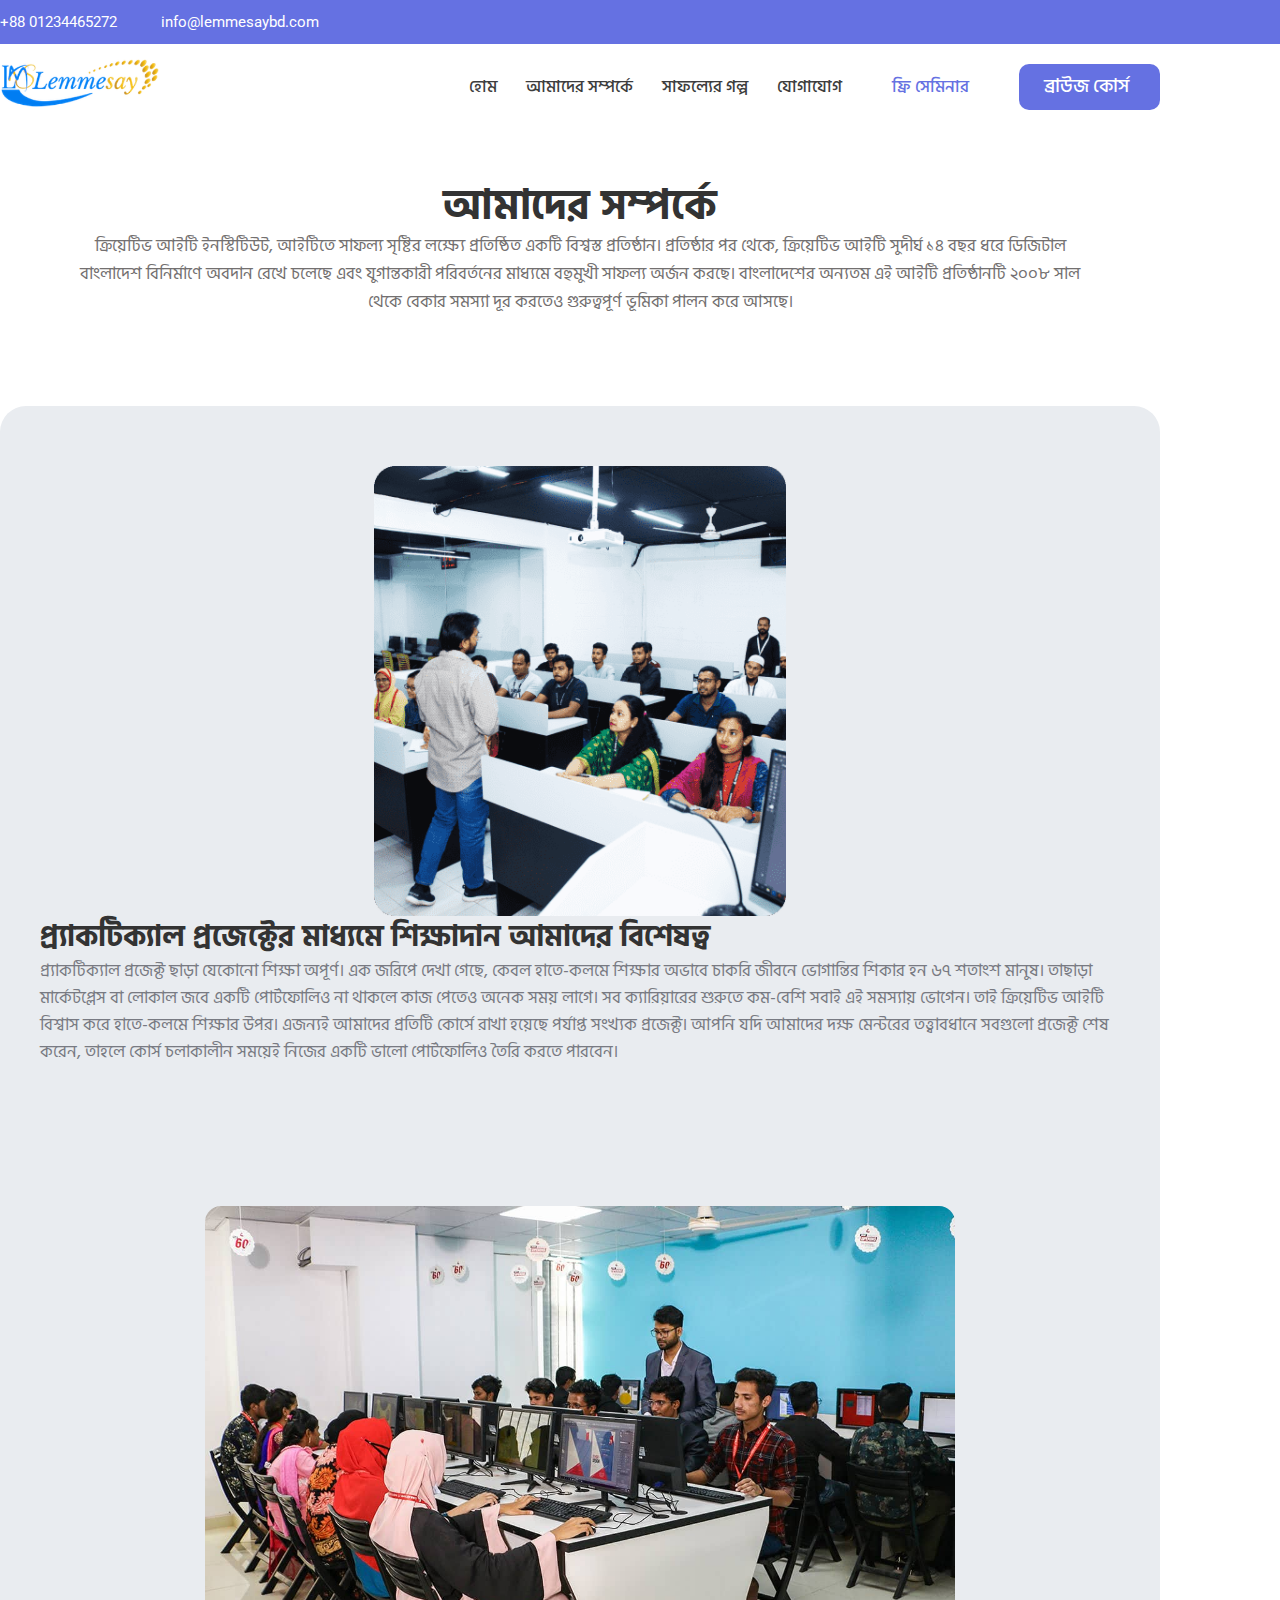
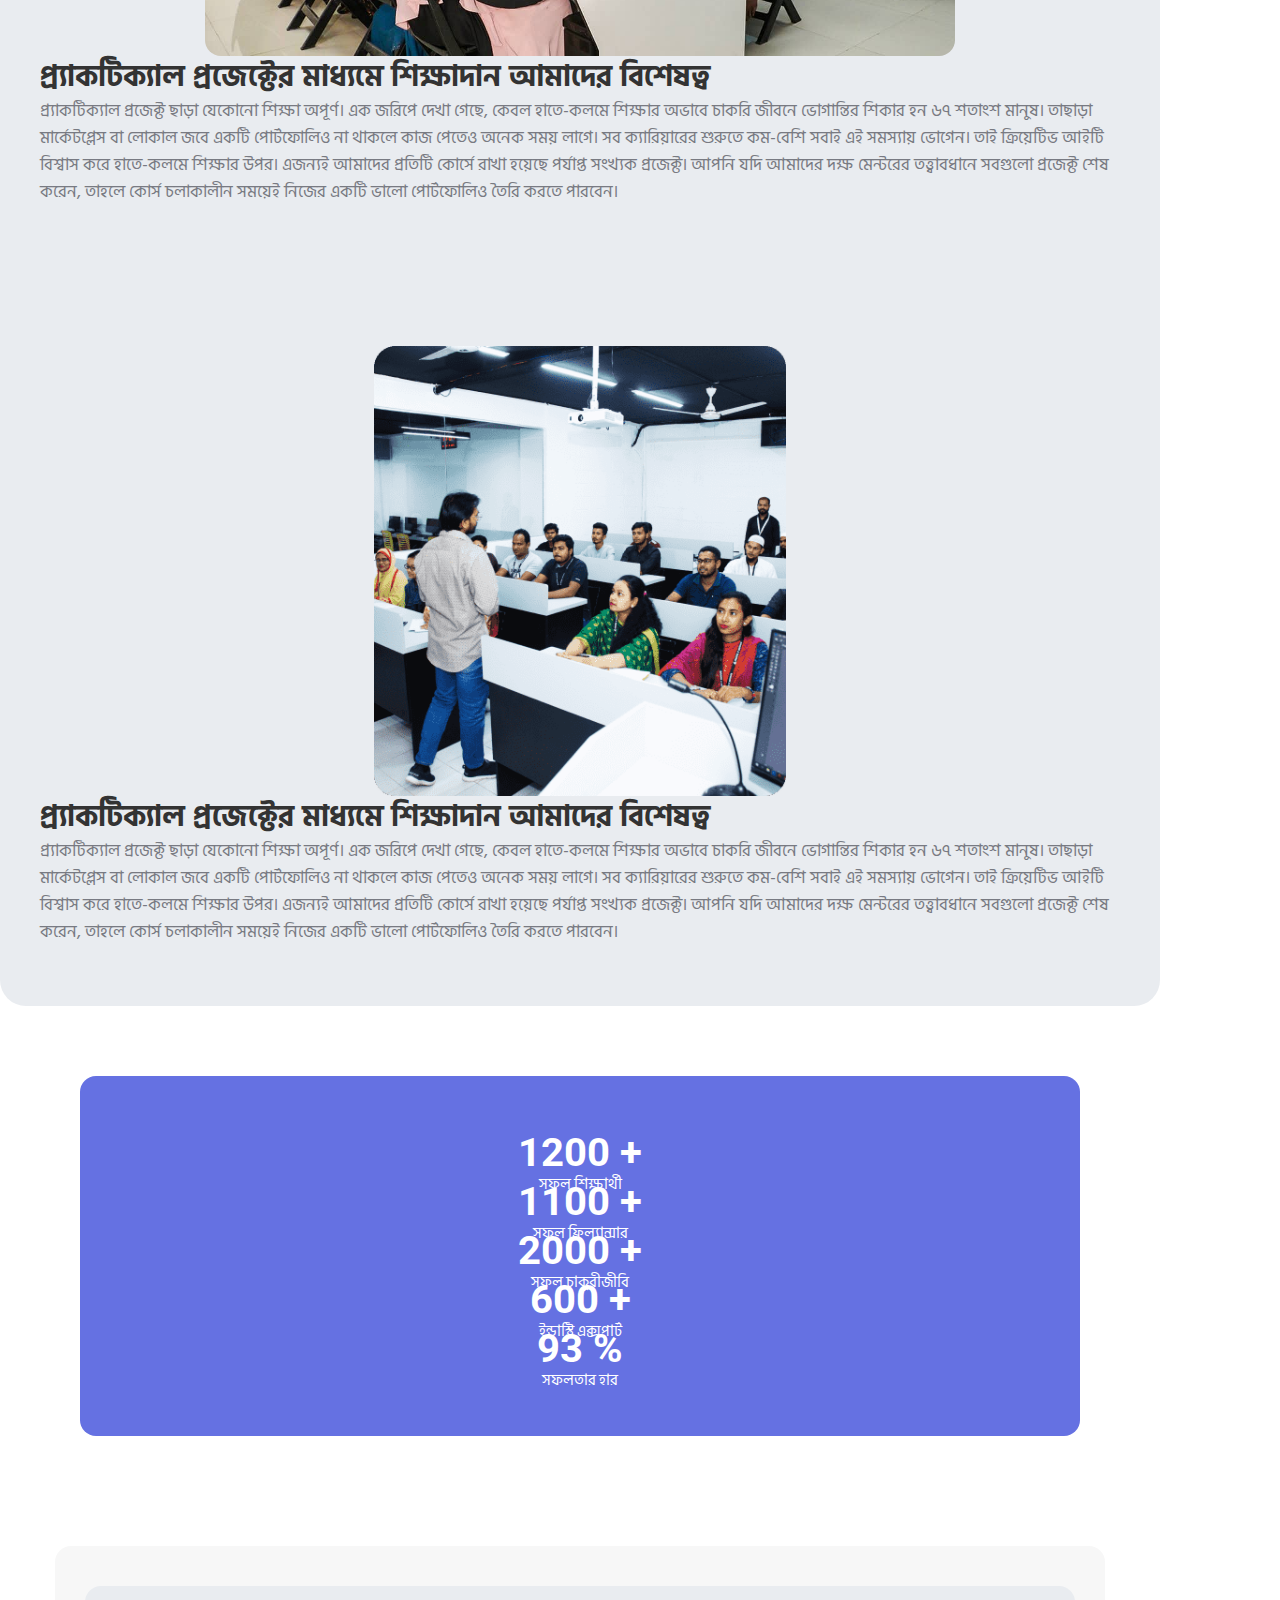
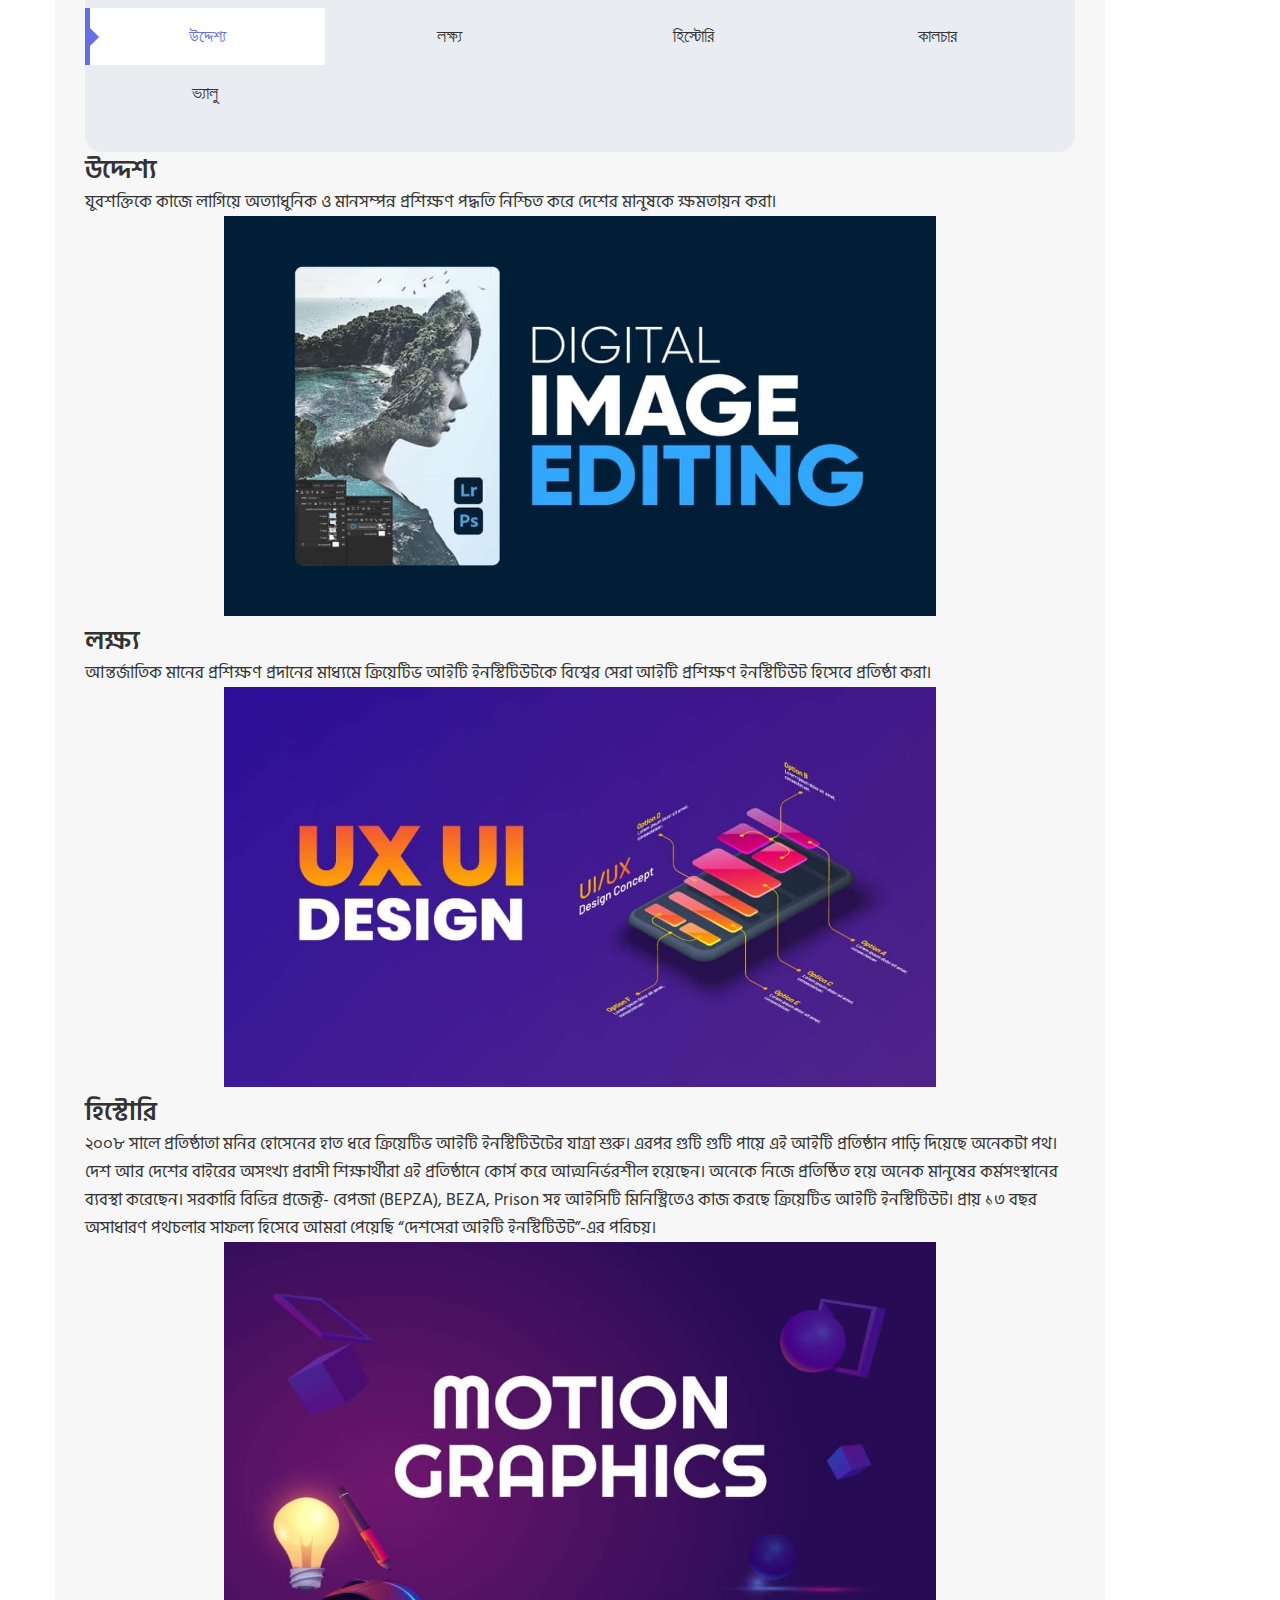
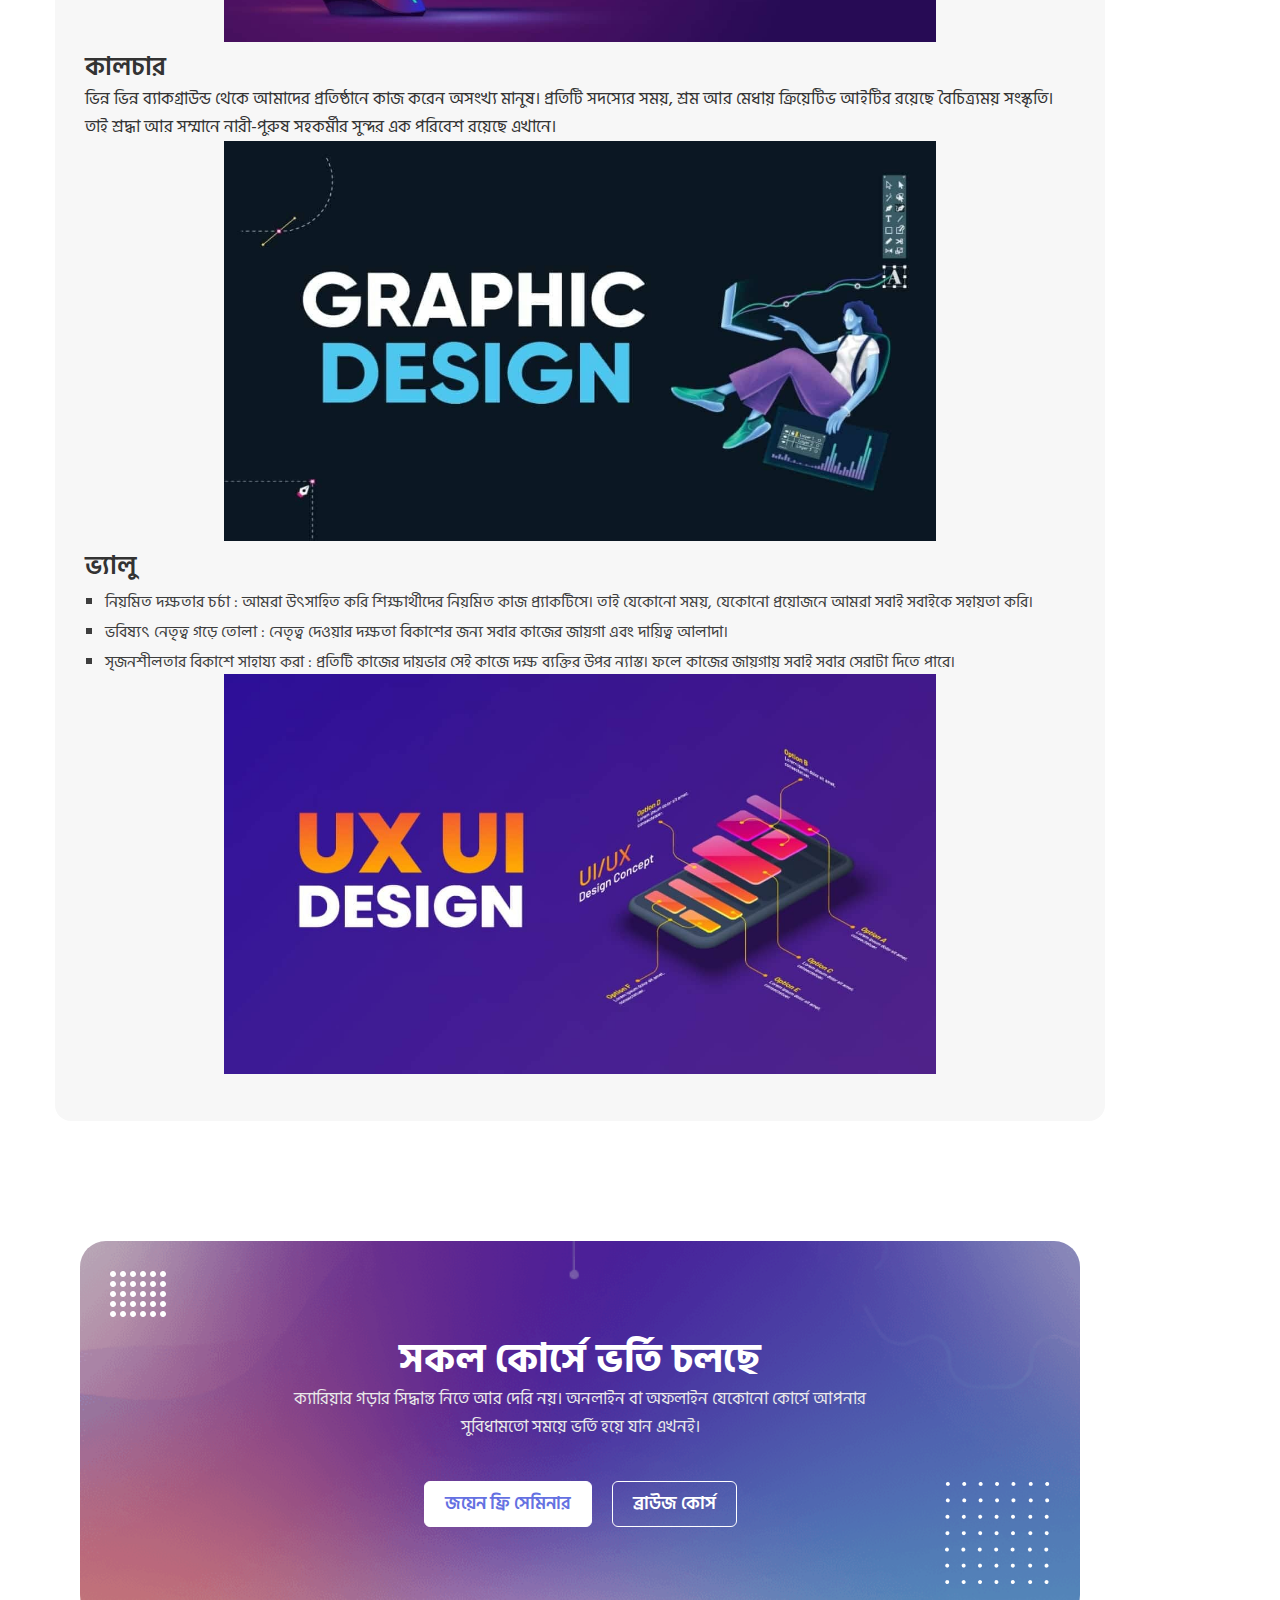
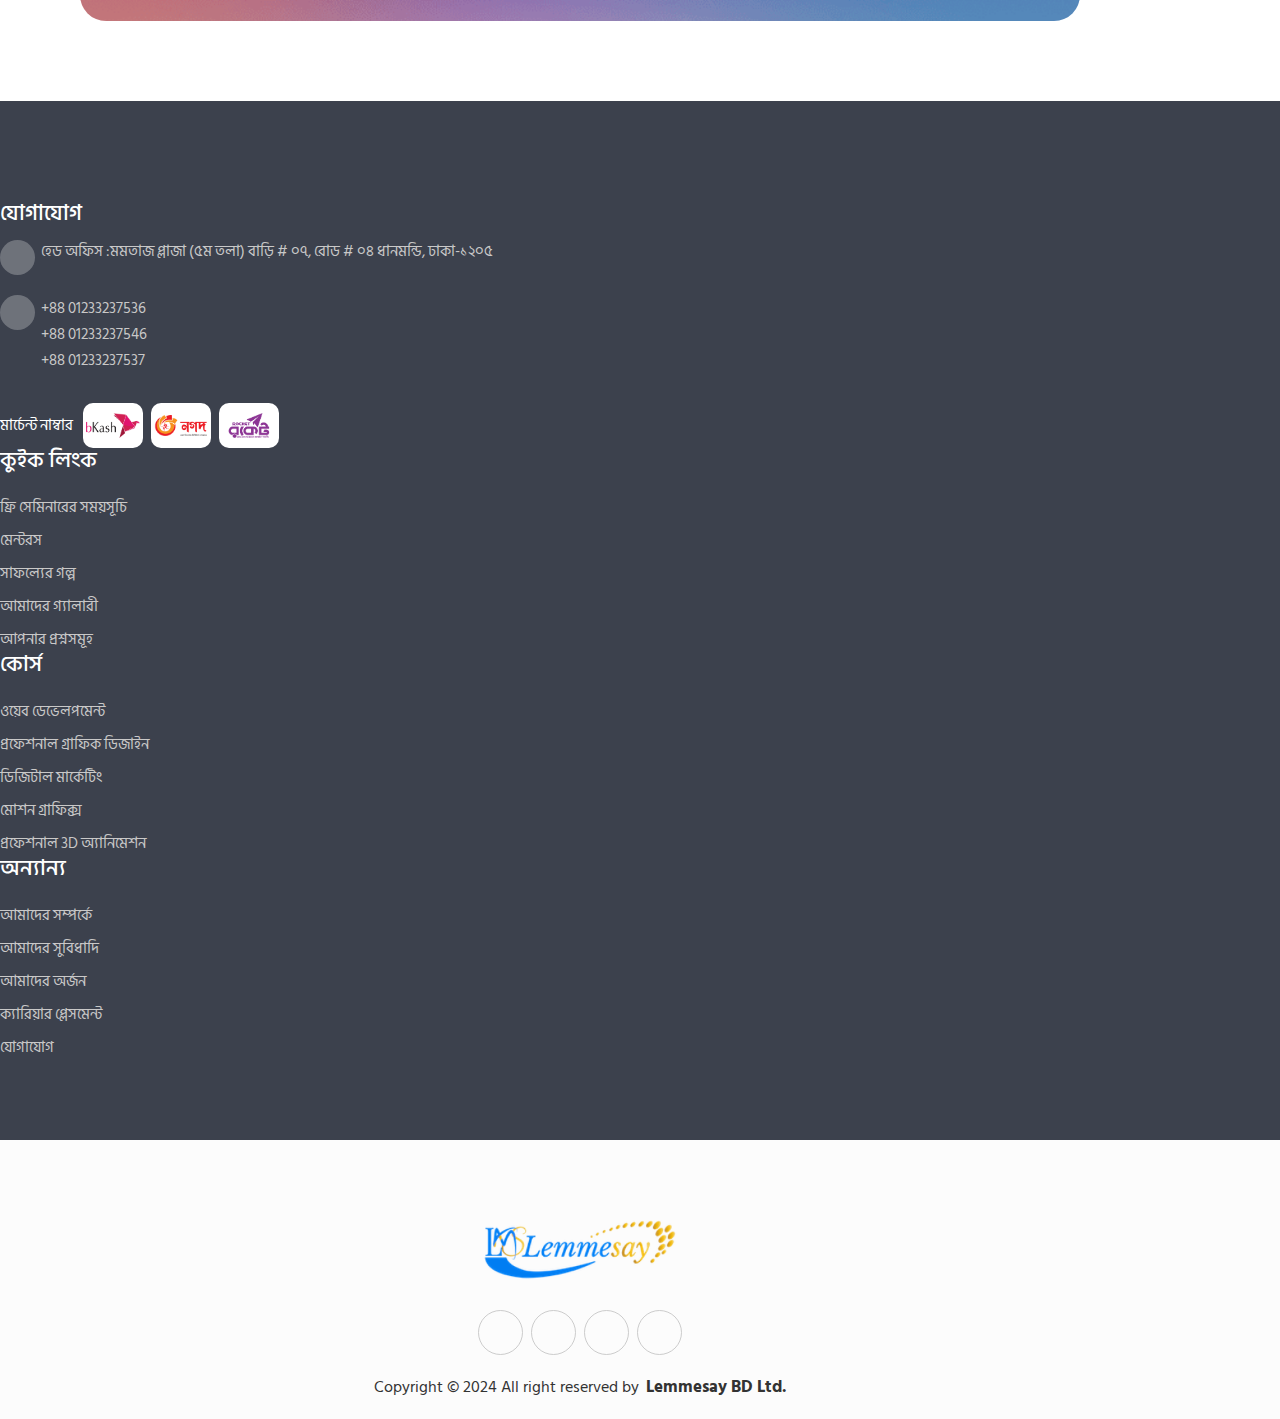
==== about.html @ 93271c9e "friday-work" ====
<!DOCTYPE html>
<html lang="en">

<head>
    <meta charset="UTF-8">
    <meta http-equiv="X-UA-Compatible" content="IE=edge">
    <meta name="viewport" content="width=device-width, initial-scale=1.0">
    <title>iCircles </title>
    <link rel="shortcut icon" href="" type="image/png">
    <link href="https://cdn.jsdelivr.net/npm/bootstrap@5.0.2/dist/css/bootstrap.min.css" rel="stylesheet"
        integrity="sha384-EVSTQN3/azprG1Anm3QDgpJLIm9Nao0Yz1ztcQTwFspd3yD65VohhpuuCOmLASjC" crossorigin="anonymous">
    <link rel="stylesheet" href="https://cdnjs.cloudflare.com/ajax/libs/font-awesome/6.3.0/css/all.min.css"
        integrity="sha512-SzlrxWUlpfuzQ+pcUCosxcglQRNAq/DZjVsC0lE40xsADsfeQoEypE+enwcOiGjk/bSuGGKHEyjSoQ1zVisanQ=="
        crossorigin="anonymous" referrerpolicy="no-referrer" />
    <link rel="stylesheet" href="https://cdn.jsdelivr.net/npm/swiper@8/swiper-bundle.min.css" />
    <link href="https://unpkg.com/aos@2.3.1/dist/aos.css" rel="stylesheet">
    <link
        href="https://fonts.googleapis.com/css2?family=Open+Sans:wght@400;500;600;700;800&family=Poppins:wght@400;500;600;700;800;900&family=Roboto:wght@300;400;500;700;900&display=swap"
        rel="stylesheet">
    <link href="https://fonts.googleapis.com/css2?family=Hind+Siliguri:wght@300;400;500;600;700&display=swap"
        rel="stylesheet">
    <link href="https://fonts.googleapis.com/css2?family=Kalnia:wght@400;500;600;700&display=swap" rel="stylesheet">
    <link href="https://fonts.cdnfonts.com/css/solaimanlipi" rel="stylesheet">
    <link rel="stylesheet" href="./css/lightbox.css">
    <link rel="stylesheet" href="./css/venobox.css">
    <link rel="stylesheet" href="css/style.css">
    <link rel="stylesheet" href="css/responsive.css">
</head>

<body>

    <!-------- Header Section Start ---------->
    <header class="header">
        <div class="header-top">
            <div class="container">
                <div class="header-top-wrapper">
                    <div class="row align-items-center">
                        <div class="col-lg-8">
                            <div class="header-top-item"> <i class="fa-solid fa-phone"></i> +88 01234465272</div>
                            <div class="header-top-item"> <i class="fa-solid fa-envelope"></i> info@lemmesaybd.com</div>
                        </div>
                        <div class="col-lg-4">

                        </div>
                    </div>
                </div>
            </div>
        </div>
        <div class="header-nav">
            <div class="container">
                <div class="header-wrapper">
                    <a href="index.html">
                        <div class="header-logo">
                            <img src="./images/logo.png" alt="">
                        </div>
                    </a>
                    <div class="nav-wrapper">
                        <ul>
                            <li><a href="index.html"> হোম</a></li>
                            <li><a href="#"> আমাদের সম্পর্কে </a></li>
                            <li><a href="#"> সাফল্যের গল্প </a></li>
                            <li><a href="#"> যোগাযোগ </a></li>
                        </ul>
                        <a href="#">
                            <div class="course_btn free-seminar">
                                ফ্রি সেমিনার
                            </div>
                        </a>
                        <a href="allCourseList.html">
                            <div class="course_btn">
                                ব্রাউজ কোর্স <i class="fa-solid fa-caret-down"></i>
                            </div>
                        </a>
                    </div>
                </div>
            </div>
        </div>
    </header>
    <!-------- Header Section End  ---------->

    <!-------- Common  Hero Section Start ----------->
    <div class="common-hero">
        <div class="container">
            <div class="common-hero-wrapper">
                <h2> আমাদের সম্পর্কে </h2>
                <p>ক্রিয়েটিভ আইটি ইনস্টিটিউট, আইটিতে সাফল্য সৃষ্টির লক্ষ্যে প্রতিষ্ঠিত একটি বিশ্বস্ত প্রতিষ্ঠান।
                    প্রতিষ্ঠার পর থেকে, ক্রিয়েটিভ আইটি সুদীর্ঘ ১৪ বছর ধরে ডিজিটাল বাংলাদেশ বিনির্মাণে অবদান রেখে চলেছে
                    এবং যুগান্তকারী পরিবর্তনের মাধ্যমে বহুমুখী সাফল্য অর্জন করছে। বাংলাদেশের অন্যতম এই আইটি প্রতিষ্ঠানটি
                    ২০০৮ সাল থেকে বেকার সমস্যা দূর করতেও গুরুত্বপূর্ণ ভূমিকা পালন করে আসছে। </p>
            </div>
        </div>
    </div>
    <!-------- Common  Hero Section End ------------->

    <!----------- Common Feature Start ---------->
    <div class="common-feature">
        <div class="container">
            <div class="common-feature-container">
                <div class="common-feature-wrap">
                    <div class="row align-items-center">
                        <div class="col-lg-6">
                            <div class="common-feature-img">
                                <img src="./images/feature-1.png" alt="">
                            </div>
                        </div>
                        <div class="col-lg-6">
                            <div class="common-feature-text">
                                <h3>প্র্যাকটিক্যাল প্রজেক্টের মাধ্যমে শিক্ষাদান আমাদের বিশেষত্ব</h3>
                                <p>প্র্যাকটিক্যাল প্রজেক্ট ছাড়া যেকোনো শিক্ষা অপূর্ণ। এক জরিপে দেখা গেছে, কেবল হাতে-কলমে
                                    শিক্ষার অভাবে চাকরি জীবনে ভোগান্তির শিকার হন ৬৭ শতাংশ মানুষ। তাছাড়া মার্কেটপ্লেস বা
                                    লোকাল জবে একটি পোর্টফোলিও না থাকলে কাজ পেতেও অনেক সময় লাগে। সব ক্যারিয়ারের শুরুতে
                                    কম-বেশি সবাই এই সমস্যায় ভোগেন। তাই ক্রিয়েটিভ আইটি বিশ্বাস করে হাতে-কলমে শিক্ষার উপর।
                                    এজন্যই আমাদের প্রতিটি কোর্সে রাখা হয়েছে পর্যাপ্ত সংখ্যক প্রজেক্ট। আপনি যদি আমাদের
                                    দক্ষ মেন্টরের তত্ত্বাবধানে সবগুলো প্রজেক্ট শেষ করেন, তাহলে কোর্স চলাকালীন সময়েই
                                    নিজের একটি ভালো পোর্টফোলিও তৈরি করতে পারবেন।</p>
                            </div>
                        </div>
                    </div>
                    <div class="row align-items-center">
                        <div class="col-lg-6">
                            <div class="common-feature-img">
                                <img src="./images/feature-2.jpg" alt="">
                            </div>
                        </div>
                        <div class="col-lg-6">
                            <div class="common-feature-text">
                                <h3>প্র্যাকটিক্যাল প্রজেক্টের মাধ্যমে শিক্ষাদান আমাদের বিশেষত্ব</h3>
                                <p>প্র্যাকটিক্যাল প্রজেক্ট ছাড়া যেকোনো শিক্ষা অপূর্ণ। এক জরিপে দেখা গেছে, কেবল হাতে-কলমে
                                    শিক্ষার অভাবে চাকরি জীবনে ভোগান্তির শিকার হন ৬৭ শতাংশ মানুষ। তাছাড়া মার্কেটপ্লেস বা
                                    লোকাল জবে একটি পোর্টফোলিও না থাকলে কাজ পেতেও অনেক সময় লাগে। সব ক্যারিয়ারের শুরুতে
                                    কম-বেশি সবাই এই সমস্যায় ভোগেন। তাই ক্রিয়েটিভ আইটি বিশ্বাস করে হাতে-কলমে শিক্ষার উপর।
                                    এজন্যই আমাদের প্রতিটি কোর্সে রাখা হয়েছে পর্যাপ্ত সংখ্যক প্রজেক্ট। আপনি যদি আমাদের
                                    দক্ষ মেন্টরের তত্ত্বাবধানে সবগুলো প্রজেক্ট শেষ করেন, তাহলে কোর্স চলাকালীন সময়েই
                                    নিজের একটি ভালো পোর্টফোলিও তৈরি করতে পারবেন।</p>
                            </div>
                        </div>
                    </div>
                    <div class="row align-items-center">
                        <div class="col-lg-6">
                            <div class="common-feature-img">
                                <img src="./images/feature-1.png" alt="">
                            </div>
                        </div>
                        <div class="col-lg-6">
                            <div class="common-feature-text">
                                <h3>প্র্যাকটিক্যাল প্রজেক্টের মাধ্যমে শিক্ষাদান আমাদের বিশেষত্ব</h3>
                                <p>প্র্যাকটিক্যাল প্রজেক্ট ছাড়া যেকোনো শিক্ষা অপূর্ণ। এক জরিপে দেখা গেছে, কেবল হাতে-কলমে
                                    শিক্ষার অভাবে চাকরি জীবনে ভোগান্তির শিকার হন ৬৭ শতাংশ মানুষ। তাছাড়া মার্কেটপ্লেস বা
                                    লোকাল জবে একটি পোর্টফোলিও না থাকলে কাজ পেতেও অনেক সময় লাগে। সব ক্যারিয়ারের শুরুতে
                                    কম-বেশি সবাই এই সমস্যায় ভোগেন। তাই ক্রিয়েটিভ আইটি বিশ্বাস করে হাতে-কলমে শিক্ষার উপর।
                                    এজন্যই আমাদের প্রতিটি কোর্সে রাখা হয়েছে পর্যাপ্ত সংখ্যক প্রজেক্ট। আপনি যদি আমাদের
                                    দক্ষ মেন্টরের তত্ত্বাবধানে সবগুলো প্রজেক্ট শেষ করেন, তাহলে কোর্স চলাকালীন সময়েই
                                    নিজের একটি ভালো পোর্টফোলিও তৈরি করতে পারবেন।</p>
                            </div>
                        </div>
                    </div>
                </div>
            </div>
        </div>
    </div>
    <!----------- Common Feature   End ---------->

    <!----------- Counter Section Start  ------------>
    <div class="counter-main">
        <div class="container">
            <div class="counter-wrapper">
                <div class="row row-cols-5 justify-content-center">
                    <div class="col">
                        <div class="counter-wrap">
                            <h5> <span class="counter">1200</span> + </h5>
                            <h6>সফল শিক্ষার্থী</h6>
                        </div>
                    </div>
                    <div class="col">
                        <div class="counter-wrap">
                            <h5> <span class="counter">1100</span> + </h5>
                            <h6>সফল ফ্রিল্যান্সার</h6>
                        </div>
                    </div>
                    <div class="col">
                        <div class="counter-wrap">
                            <h5> <span class="counter">2000</span> + </h5>
                            <h6>সফল চাকুরীজীবি</h6>
                        </div>
                    </div>
                    <div class="col">
                        <div class="counter-wrap">
                            <h5> <span class="counter">600</span> + </h5>
                            <h6>ইন্ডাস্ট্রি এক্সপার্ট</h6>
                        </div>
                    </div>
                    <div class="col">
                        <div class="counter-wrap">
                            <h5> <span class="counter">93</span> % </h5>
                            <h6>সফলতার হার</h6>
                        </div>
                    </div>
                </div>
            </div>
        </div>
    </div>
    <!----------- Counter Section End  -------------->

    <!----------- Mission Part Start ------------>
    <div class="mission">
        <div class="container">
            <div class="mission-wrapper">
                <div class="d-flex align-items-center">
                    <div class="nav flex-column nav-pills me-3" id="v-pills-tab" role="tablist" aria-orientation="vertical">
                      <button class="nav-link active" id="v-pills-one-tab" data-bs-toggle="pill" data-bs-target="#v-pills-one" type="button" role="tab" aria-controls="v-pills-one" aria-selected="true">উদ্দেশ্য</button>
                      <button class="nav-link" id="v-pills-two-tab" data-bs-toggle="pill" data-bs-target="#v-pills-two" type="button" role="tab" aria-controls="v-pills-two" aria-selected="false">লক্ষ্য</button>
                      <button class="nav-link" id="v-pills-three-tab" data-bs-toggle="pill" data-bs-target="#v-pills-three" type="button" role="tab" aria-controls="v-pills-three" aria-selected="false">হিস্টোরি</button>
                      <button class="nav-link" id="v-pills-four-tab" data-bs-toggle="pill" data-bs-target="#v-pills-four" type="button" role="tab" aria-controls="v-pills-four" aria-selected="false">কালচার</button>
                      <button class="nav-link" id="v-pills-five-tab" data-bs-toggle="pill" data-bs-target="#v-pills-five" type="button" role="tab" aria-controls="v-pills-five" aria-selected="false">ভ্যালু</button>
                    </div>
                    <div class="tab-content" id="v-pills-tabContent">
                      <div class="tab-pane fade show active" id="v-pills-one" role="tabpanel" aria-labelledby="v-pills-one-tab">
                        <div class="row align-items-center">
                            <div class="col-lg-8">
                                <div class="tab-pannel-content">
                                    <h4>উদ্দেশ্য</h4>
                                    <p>যুবশক্তিকে কাজে লাগিয়ে অত্যাধুনিক ও মানসম্পন্ন প্রশিক্ষণ পদ্ধতি নিশ্চিত করে দেশের মানুষকে ক্ষমতায়ন করা।</p>
                                </div>
                            </div>
                            <div class="col-lg-4">
                                <div class="tab-pannel-img">
                                    <img src="./images/course-1.jpg" alt="">
                                </div>
                            </div>
                        </div>
                      </div>
                      <div class="tab-pane fade" id="v-pills-two" role="tabpanel" aria-labelledby="v-pills-two-tab">
                        <div class="row align-items-center">
                            <div class="col-lg-8">
                                <div class="tab-pannel-content">
                                    <h4>লক্ষ্য</h4>
                                    <p>আন্তর্জাতিক মানের প্রশিক্ষণ প্রদানের মাধ্যমে ক্রিয়েটিভ আইটি ইনস্টিটিউটকে বিশ্বের সেরা আইটি প্রশিক্ষণ ইনস্টিটিউট হিসেবে প্রতিষ্ঠা করা।</p>
                                </div>
                            </div>
                            <div class="col-lg-4">
                                <div class="tab-pannel-img">
                                    <img src="./images/course-2.jpg" alt="">
                                </div>
                            </div>
                        </div>
                      </div>
                      <div class="tab-pane fade" id="v-pills-three" role="tabpanel" aria-labelledby="v-pills-three-tab">
                        <div class="row align-items-center">
                            <div class="col-lg-8">
                                <div class="tab-pannel-content">
                                    <h4>হিস্টোরি</h4>
                                    <p>২০০৮ সালে প্রতিষ্ঠাতা মনির হোসেনের হাত ধরে ক্রিয়েটিভ আইটি ইনস্টিটিউটের যাত্রা শুরু। এরপর গুটি গুটি পায়ে এই আইটি প্রতিষ্ঠান পাড়ি দিয়েছে অনেকটা পথ। দেশ আর দেশের বাইরের অসংখ্য প্রবাসী শিক্ষার্থীরা এই প্রতিষ্ঠানে কোর্স করে আত্মনির্ভরশীল হয়েছেন। অনেকে নিজে প্রতিষ্ঠিত হয়ে অনেক মানুষের কর্মসংস্থানের ব্যবস্থা করেছেন। সরকারি বিভিন্ন প্রজেক্ট- বেপজা (BEPZA), BEZA, Prison সহ আইসিটি মিনিস্ট্রিতেও কাজ করছে ক্রিয়েটিভ আইটি ইনস্টিটিউট। প্রায় ১৩ বছর অসাধারণ পথচলার সাফল্য হিসেবে আমরা পেয়েছি “দেশসেরা আইটি ইনস্টিটিউট”-এর পরিচয়।</p>
                                </div>
                            </div>
                            <div class="col-lg-4">
                                <div class="tab-pannel-img">
                                    <img src="./images/course-3.jpg" alt="">
                                </div>
                            </div>
                        </div>
                      </div>
                      <div class="tab-pane fade" id="v-pills-four" role="tabpanel" aria-labelledby="v-pills-four-tab">
                        <div class="row align-items-center">
                            <div class="col-lg-8">
                                <div class="tab-pannel-content">
                                    <h4>কালচার</h4>
                                    <p>ভিন্ন ভিন্ন ব্যাকগ্রাউন্ড থেকে আমাদের প্রতিষ্ঠানে কাজ করেন অসংখ্য মানুষ। প্রতিটি সদস্যের সময়, শ্রম আর মেধায় ক্রিয়েটিভ আইটির রয়েছে বৈচিত্র্যময় সংস্কৃতি। তাই শ্রদ্ধা আর সম্মানে নারী-পুরুষ সহকর্মীর সুন্দর এক পরিবেশ রয়েছে এখানে।</p>
                                </div>
                            </div>
                            <div class="col-lg-4">
                                <div class="tab-pannel-img">
                                    <img src="./images/course-4.jpg" alt="">
                                </div>
                            </div>
                        </div>
                      </div>
                      <div class="tab-pane fade" id="v-pills-five" role="tabpanel" aria-labelledby="v-pills-five-tab">
                        <div class="row align-items-center">
                            <div class="col-lg-8">
                                <div class="tab-pannel-content">
                                    <h4>ভ্যালু</h4>
                                    <ul>
                                        <li>নিয়মিত দক্ষতার চর্চা : আমরা উৎসাহিত করি শিক্ষার্থীদের নিয়মিত কাজ প্র্যাকটিসে। তাই যেকোনো সময়, যেকোনো প্রয়োজনে আমরা সবাই সবাইকে সহায়তা করি।
                                        </li>
                                        <li>ভবিষ্যৎ নেতৃত্ব গড়ে তোলা : নেতৃত্ব দেওয়ার দক্ষতা বিকাশের জন্য সবার কাজের জায়গা এবং দায়িত্ব আলাদা।</li>
                                        <li> সৃজনশীলতার বিকাশে সাহায্য করা : প্রতিটি কাজের দায়ভার সেই কাজে দক্ষ ব্যক্তির উপর ন্যাস্ত। ফলে কাজের জায়গায় সবাই সবার সেরাটা দিতে পারে।</li>
                                    </ul>
                                </div>
                            </div>
                            <div class="col-lg-4">
                                <div class="tab-pannel-img">
                                    <img src="./images/course-2.jpg" alt="">
                                </div>
                            </div>
                        </div>
                      </div>
                    </div>
                  </div>
            </div>
        </div>
    </div>
    <!----------- Mission Part End ------------>


    <!----------- Footer Section Start  ------------>
    <footer class="footer" id="footer">
        <div class="footer-top-content">
            <div class="container">
                <div class="footer-top-content-wrapper">
                    <div class="shape-1">
                        <img src="./images/shape-1.png" alt="">
                    </div>
                    <div class="shape-2">
                        <img src="./images/shape-2.png" alt="">
                    </div>
                    <div class="footer-top-content-wrap">
                        <h4>সকল কোর্সে ভর্তি চলছে</h4>
                        <p>ক্যারিয়ার গড়ার সিদ্ধান্ত নিতে আর দেরি নয়। অনলাইন বা অফলাইন যেকোনো কোর্সে আপনার সুবিধামতো সময়ে
                            ভর্তি হয়ে যান এখনই।</p>
                        <div class="footer-top-content-btns">
                            <a href="#">
                                <div class="btn active-btn">
                                    জয়েন ফ্রি সেমিনার
                                </div>
                            </a>
                            <a href="#">
                                <div class="btn">
                                    ব্রাউজ কোর্স
                                </div>
                            </a>
                        </div>
                    </div>
                </div>
            </div>
        </div>
        <div class="footer-main-content">
            <div class="container">
                <div class="footer-main-wrapper">
                    <div class="row">
                        <div class="col-lg-4">
                            <div class="footer-main-wrap">
                                <h4>যোগাযোগ</h4>
                                <div class="wrap-content">
                                    <div>
                                        <i class="fa-solid fa-location-dot"></i>
                                    </div>
                                    <span> হেড অফিস :মমতাজ প্লাজা (৫ম তলা) বাড়ি # ০৭, রোড # ০৪ ধানমন্ডি,
                                        ঢাকা-১২০৫</span>
                                </div>
                                <div class="wrap-content">
                                    <div>
                                        <i class="fa-solid fa-phone"></i>
                                    </div>
                                    <ul>
                                        <li><a href="#"> +88 01233237536 </a></li>
                                        <li><a href="#"> +88 01233237546 </a></li>
                                        <li><a href="#"> +88 01233237537 </a></li>
                                    </ul>
                                </div>
                                <div class="pay-numbers">
                                    <span>মার্চেন্ট নাম্বার </span>
                                    <div class="pay-number-item">
                                        <img src="./images/bkash.png" alt="">
                                    </div>
                                    <div class="pay-number-item">
                                        <img src="./images/nagad.png" alt="">
                                    </div>
                                    <div class="pay-number-item">
                                        <img src="./images/rocket.png" alt="">
                                    </div>
                                </div>
                            </div>
                        </div>
                        <div class="col-lg-3">
                            <div class="footer-main-wrap">
                                <h4>কুইক লিংক </h4>
                                <ul>
                                    <li><a href="#">ফ্রি সেমিনারের সময়সূচি </a></li>
                                    <li><a href="#">মেন্টরস </a></li>
                                    <li><a href="#">সাফল্যের গল্প </a></li>
                                    <li><a href="#">আমাদের গ্যালারী</a></li>
                                    <li><a href="#">আপনার প্রশ্নসমূহ</a></li>
                                </ul>
                            </div>
                        </div>
                        <div class="col-lg-3">
                            <div class="footer-main-wrap">
                                <h4>কোর্স</h4>
                                <ul>
                                    <li><a href="#"> ওয়েব ডেভেলপমেন্ট </a></li>
                                    <li><a href="#"> প্রফেশনাল গ্রাফিক ডিজাইন </a></li>
                                    <li><a href="#"> ডিজিটাল মার্কেটিং </a></li>
                                    <li><a href="#"> মোশন গ্রাফিক্স </a></li>
                                    <li><a href="#"> প্রফেশনাল 3D অ্যানিমেশন </a></li>
                                </ul>
                            </div>
                        </div>
                        <div class="col-lg-2">
                            <div class="footer-main-wrap">
                                <h4>অন্যান্য</h4>
                                <ul>
                                    <li><a href="#">আমাদের সম্পর্কে</a></li>
                                    <li><a href="#">আমাদের সুবিধাদি</a></li>
                                    <li><a href="#">আমাদের অর্জন</a></li>
                                    <li><a href="#">ক্যারিয়ার প্লেসমেন্ট</a></li>
                                    <li><a href="#">যোগাযোগ</a></li>
                                </ul>
                            </div>
                        </div>
                    </div>
                </div>
            </div>
        </div>
        <div class="footer-bottom-content">
            <div class="container">
                <div class="footer-bottom-wrapper">
                    <div class="footer-bottom-wrap">
                        <div class="footer-img">
                            <img src="./images/logo.png" alt="">
                        </div>
                        <div class="icon-list">
                            <i class="fa-brands fa-facebook-f"></i>
                            <i class="fa-brands fa-linkedin-in"></i>
                            <i class="fa-brands fa-youtube"></i>
                            <i class="fa-brands fa-instagram"></i>
                        </div>
                        <h5>Copyright © 2024 All right reserved by <span>Lemmesay BD Ltd.</span> </h5>
                    </div>
                </div>
            </div>
        </div>
    </footer>
    <!----------- Review Section   End  ------------>

    <!------- Back to Top Button --------->
    <a id="button"></a>


    <!--
     Javascript Script Linker Part
    --------------------------------------------------->
    <script src="js/jquery-3.6.0.min.js"></script>
    <script src="https://cdn.jsdelivr.net/npm/bootstrap@5.0.2/dist/js/bootstrap.bundle.min.js"
        integrity="sha384-MrcW6ZMFYlzcLA8Nl+NtUVF0sA7MsXsP1UyJoMp4YLEuNSfAP+JcXn/tWtIaxVXM"
        crossorigin="anonymous"></script>
    <script src="js/jquery.countup.min.js"></script>
    <script src="js/jquery.waypoints.min.js"></script>
    <script src="https://unpkg.com/aos@2.3.1/dist/aos.js"></script>
    <script src="./js/lightbox.js"></script>
    <script src="./js/venobox.js"></script>
    <script src="https://cdn.jsdelivr.net/npm/swiper@8/swiper-bundle.min.js"></script>
    <script src="js/custom.js"></script>
</body>
---- css/venobox.css ----
.vbox-overlay{--vbox-tools-color:#fff;--vbox-title-background:#101010;--vbox-title-width:'auto';--vbox-title-radius:0;--vbox-share-background:#101010;--vbox-share-width:'auto';--vbox-share-radius:0;--vbox-padding:0}
.vbox-overlay *,.vbox-overlay :after,.vbox-overlay :before{-webkit-backface-visibility:hidden;-webkit-box-sizing:border-box;-moz-box-sizing:border-box;box-sizing:border-box}
.vbox-overlay *{-webkit-backface-visibility:visible;backface-visibility:visible}
.vbox-overlay{display:-webkit-flex;display:flex;-webkit-flex-direction:column;flex-direction:column;-webkit-justify-content:center;justify-content:center;-webkit-align-items:center;align-items:center;position:fixed;left:0;top:0;bottom:0;right:0;z-index:999999}
.vbox-share,.vbox-title{line-height:1;position:fixed;z-index:98;text-align:center;margin:0 auto;color:var(--vbox-tools-color)}
.vbox-title{font-size:12px;background-color:var(--vbox-title-background);width:var(--vbox-title-width);border-radius:var(--vbox-title-radius);padding:12px 54px;white-space:nowrap;overflow:hidden;text-overflow:ellipsis;display:block}
.vbox-share{font-size:24px;padding:0 .35em;background-color:var(--vbox-share-background);width:var(--vbox-share-width);border-radius:var(--vbox-share-radius)}
.vbox-link-btn,button.vbox-link-btn,button.vbox-link-btn:active,button.vbox-link-btn:focus,button.vbox-link-btn:hover{border:none!important;background:0 0!important;box-shadow:none!important;color:inherit!important;padding:6px 12px;outline:0;display:inline-block;cursor:pointer}
.vbox-share a{color:inherit!important;padding:6px 12px;display:inline-block}
.vbox-share svg{z-index:10;vertical-align:middle}
.vbox-close{cursor:pointer;position:fixed;top:0;right:0;z-index:99;padding:6px 15px;color:#000;color:var(--vbox-tools-color);border:0;font-size:24px;display:flex;align-items:center;opacity:.8;transition:opacity .2s}
.vbox-close:hover{opacity:1}
.vbox-left-corner{cursor:pointer;position:fixed;left:0;top:0;overflow:hidden;line-height:1;font-size:12px;z-index:99;display:flex;align-items:center;color:var(--vbox-tools-color)}
.vbox-num{display:inline-block;padding:12px 15px}
.vbox-left{left:0}
.vbox-right{right:0}
.vbox-top{top:0}
.vbox-bottom{bottom:0}
.vbox-next,.vbox-prev{position:fixed;top:50%;margin-top:-15px;overflow:hidden;cursor:pointer;display:block;width:45px;height:45px;z-index:99;opacity:.8;transition:opacity .2s}
.vbox-next:hover,.vbox-prev:hover{opacity:1}
.vbox-next span,.vbox-prev span{position:relative;width:20px;height:20px;border:2px solid transparent;border-top-color:var(--vbox-tools-color);border-right-color:var(--vbox-tools-color);text-indent:-100px;position:absolute;top:8px;display:block}
.vbox-prev{left:15px}
.vbox-next{right:15px}
.vbox-prev span{left:10px;-ms-transform:rotate(-135deg);-webkit-transform:rotate(-135deg);transform:rotate(-135deg)}
.vbox-next span{-ms-transform:rotate(45deg);-webkit-transform:rotate(45deg);transform:rotate(45deg);right:10px}
.vbox-inline,.venoratio{position:relative;width:100%;margin:0 auto}
.venoratio::before{display:block;padding-top:var(--vb-aspect-ratio);content:""}
.venoratio>*{position:absolute;top:0;left:0;width:100%;height:100%;padding:var(--vbox-padding)}
.venoratio-1x1{--vb-aspect-ratio:100%}
.venoratio-4x3{--vb-aspect-ratio:calc(3 / 4 * 100%)}
.venoratio-16x9{--vb-aspect-ratio:calc(9 / 16 * 100%)}
.venoratio-21x9{--vb-aspect-ratio:calc(9 / 21 * 100%)}
.venoratio-full{--vb-aspect-ratio:calc(100vh - 100px)}
.vbox-child.vbox-inline,.vbox-child.venoratio{max-width:100%}
.vbox-open{overflow:hidden}
.vbox-container{position:absolute;left:0;right:0;top:0;bottom:0;overflow-x:hidden;overflow-y:scroll;overflow-scrolling:touch;-webkit-overflow-scrolling:touch;z-index:20;max-height:100%;padding:30px 0}
.vbox-content{opacity:0}
.vbox-content{text-align:center;width:100%;position:relative;overflow:hidden;padding:20px 4%;display:flex;align-items:center;justify-content:center;min-height:100%}
.vbox-container img{max-width:100%;height:auto}
.vbox-child{box-shadow:0 0 12px rgba(0,0,0,.19),0 6px 6px rgba(0,0,0,.23);max-width:100%;text-align:initial;padding:var(--vbox-padding)}
.vbox-child img{-webkit-user-select:none;-khtml-user-select:none;-moz-user-select:none;-o-user-select:none;user-select:none;display:block}
.vbox-grab .vbox-child img{cursor:grab}
.vbox-child>iframe{border:none!important}
.vbox-content.swipe-left{margin-left:-200px!important}
.vbox-content.swipe-right{margin-left:200px!important}
.vbox-preloader{-webkit-transform:translateZ(0);-moz-transform:translateZ(0);-o-transform:translateZ(0);transform:translateZ(0)}
.vbox-preloader .vbox-preloader-inner{opacity:1;transition:opacity .2s}
.vbox-hidden{display:none}
.vbox-preloader.vbox-hidden .vbox-preloader-inner{opacity:0}
.vbox-backdrop{position:absolute;left:0;top:0;width:100%;height:100%;-webkit-transform:translateZ(-1px);-moz-transform:translateZ(-1px);-o-transform:translateZ(-1px);transform:translateZ(-1px);z-index:0}
.vbox-tooltip{position:relative;display:inline-block}
.vbox-tooltip .vbox-tooltip-text{visibility:hidden;color:#fff;text-align:center;padding:0;position:absolute;z-index:1;bottom:100%;left:0;opacity:0;transition:opacity .3s;margin-bottom:2px;font-family:sans-serif}
.vbox-top .vbox-tooltip .vbox-tooltip-text{bottom:auto;top:100%;margin-bottom:0;margin-top:2px}
.vbox-tooltip-inner{padding:5px 10px;background-color:rgba(0,0,0,.9);border-radius:6px;font-size:10px}
.vbox-tooltip:hover .vbox-tooltip-text{visibility:visible;opacity:1}
.vbox-overlay{--sk-size:40px;--sk-color:#333}
.sk-center{margin:auto}
.sk-plane{width:var(--sk-size);height:var(--sk-size);background-color:var(--sk-color);animation:sk-plane 1.2s infinite ease-in-out}
@keyframes sk-plane{
0%{transform:perspective(120px) rotateX(0) rotateY(0)}
50%{transform:perspective(120px) rotateX(-180.1deg) rotateY(0)}
100%{transform:perspective(120px) rotateX(-180deg) rotateY(-179.9deg)}
}
.sk-chase{width:var(--sk-size);height:var(--sk-size);position:relative;animation:sk-chase 2.5s infinite linear both}
.sk-chase-dot{width:100%;height:100%;position:absolute;left:0;top:0;animation:sk-chase-dot 2s infinite ease-in-out both}
.sk-chase-dot:before{content:'';display:block;width:25%;height:25%;background-color:var(--sk-color);border-radius:100%;animation:sk-chase-dot-before 2s infinite ease-in-out both}
.sk-chase-dot:nth-child(1){animation-delay:-1.1s}
.sk-chase-dot:nth-child(2){animation-delay:-1s}
.sk-chase-dot:nth-child(3){animation-delay:-.9s}
.sk-chase-dot:nth-child(4){animation-delay:-.8s}
.sk-chase-dot:nth-child(5){animation-delay:-.7s}
.sk-chase-dot:nth-child(6){animation-delay:-.6s}
.sk-chase-dot:nth-child(1):before{animation-delay:-1.1s}
.sk-chase-dot:nth-child(2):before{animation-delay:-1s}
.sk-chase-dot:nth-child(3):before{animation-delay:-.9s}
.sk-chase-dot:nth-child(4):before{animation-delay:-.8s}
.sk-chase-dot:nth-child(5):before{animation-delay:-.7s}
.sk-chase-dot:nth-child(6):before{animation-delay:-.6s}
@keyframes sk-chase{
100%{transform:rotate(360deg)}
}
@keyframes sk-chase-dot{
100%,80%{transform:rotate(360deg)}
}
@keyframes sk-chase-dot-before{
50%{transform:scale(.4)}
0%,100%{transform:scale(1)}
}
.sk-bounce{width:var(--sk-size);height:var(--sk-size);position:relative}
.sk-bounce-dot{width:100%;height:100%;border-radius:50%;background-color:var(--sk-color);opacity:.6;position:absolute;top:0;left:0;animation:sk-bounce 2s infinite cubic-bezier(.455,.03,.515,.955)}
.sk-bounce-dot:nth-child(2){animation-delay:-1s}
@keyframes sk-bounce{
0%,100%{transform:scale(0)}
45%,55%{transform:scale(1)}
}
.sk-wave{width:var(--sk-size);height:var(--sk-size);display:flex;justify-content:space-between}
.sk-wave-rect{background-color:var(--sk-color);height:100%;width:15%;animation:sk-wave 1.2s infinite ease-in-out}
.sk-wave-rect:nth-child(1){animation-delay:-1.2s}
.sk-wave-rect:nth-child(2){animation-delay:-1.1s}
.sk-wave-rect:nth-child(3){animation-delay:-1s}
.sk-wave-rect:nth-child(4){animation-delay:-.9s}
.sk-wave-rect:nth-child(5){animation-delay:-.8s}
@keyframes sk-wave{
0%,100%,40%{transform:scaleY(.4)}
20%{transform:scaleY(1)}
}
.sk-pulse{width:var(--sk-size);height:var(--sk-size);background-color:var(--sk-color);border-radius:100%;animation:sk-pulse 1.2s infinite cubic-bezier(.455,.03,.515,.955)}
@keyframes sk-pulse{
0%{transform:scale(0)}
100%{transform:scale(1);opacity:0}
}
.sk-flow{width:calc(var(--sk-size) * 1.3);height:calc(var(--sk-size) * 1.3);display:flex;justify-content:space-between}
.sk-flow-dot{width:25%;height:25%;background-color:var(--sk-color);border-radius:50%;animation:sk-flow 1.4s cubic-bezier(.455,.03,.515,.955) 0s infinite both}
.sk-flow-dot:nth-child(1){animation-delay:-.3s}
.sk-flow-dot:nth-child(2){animation-delay:-.15s}
@keyframes sk-flow{
0%,100%,80%{transform:scale(.3)}
40%{transform:scale(1)}
}
.sk-swing{width:var(--sk-size);height:var(--sk-size);position:relative;animation:sk-swing 1.8s infinite linear}
.sk-swing-dot{width:45%;height:45%;position:absolute;top:0;left:0;right:0;margin:auto;background-color:var(--sk-color);border-radius:100%;animation:sk-swing-dot 2s infinite ease-in-out}
.sk-swing-dot:nth-child(2){top:auto;bottom:0;animation-delay:-1s}
@keyframes sk-swing{
100%{transform:rotate(360deg)}
}
@keyframes sk-swing-dot{
0%,100%{transform:scale(.2)}
50%{transform:scale(1)}
}
.sk-circle{width:var(--sk-size);height:var(--sk-size);position:relative}
.sk-circle-dot{width:100%;height:100%;position:absolute;left:0;top:0}
.sk-circle-dot:before{content:'';display:block;width:15%;height:15%;background-color:var(--sk-color);border-radius:100%;animation:sk-circle 1.2s infinite ease-in-out both}
.sk-circle-dot:nth-child(1){transform:rotate(30deg)}
.sk-circle-dot:nth-child(2){transform:rotate(60deg)}
.sk-circle-dot:nth-child(3){transform:rotate(90deg)}
.sk-circle-dot:nth-child(4){transform:rotate(120deg)}
.sk-circle-dot:nth-child(5){transform:rotate(150deg)}
.sk-circle-dot:nth-child(6){transform:rotate(180deg)}
.sk-circle-dot:nth-child(7){transform:rotate(210deg)}
.sk-circle-dot:nth-child(8){transform:rotate(240deg)}
.sk-circle-dot:nth-child(9){transform:rotate(270deg)}
.sk-circle-dot:nth-child(10){transform:rotate(300deg)}
.sk-circle-dot:nth-child(11){transform:rotate(330deg)}
.sk-circle-dot:nth-child(1):before{animation-delay:-1.1s}
.sk-circle-dot:nth-child(2):before{animation-delay:-1s}
.sk-circle-dot:nth-child(3):before{animation-delay:-.9s}
.sk-circle-dot:nth-child(4):before{animation-delay:-.8s}
.sk-circle-dot:nth-child(5):before{animation-delay:-.7s}
.sk-circle-dot:nth-child(6):before{animation-delay:-.6s}
.sk-circle-dot:nth-child(7):before{animation-delay:-.5s}
.sk-circle-dot:nth-child(8):before{animation-delay:-.4s}
.sk-circle-dot:nth-child(9):before{animation-delay:-.3s}
.sk-circle-dot:nth-child(10):before{animation-delay:-.2s}
.sk-circle-dot:nth-child(11):before{animation-delay:-.1s}
@keyframes sk-circle{
0%,100%,80%{transform:scale(0)}
40%{transform:scale(1)}
}
.sk-circle-fade{width:var(--sk-size);height:var(--sk-size);position:relative}
.sk-circle-fade-dot{width:100%;height:100%;position:absolute;left:0;top:0}
.sk-circle-fade-dot:before{content:'';display:block;width:15%;height:15%;background-color:var(--sk-color);border-radius:100%;animation:sk-circle-fade 1.2s infinite ease-in-out both}
.sk-circle-fade-dot:nth-child(1){transform:rotate(30deg)}
.sk-circle-fade-dot:nth-child(2){transform:rotate(60deg)}
.sk-circle-fade-dot:nth-child(3){transform:rotate(90deg)}
.sk-circle-fade-dot:nth-child(4){transform:rotate(120deg)}
.sk-circle-fade-dot:nth-child(5){transform:rotate(150deg)}
.sk-circle-fade-dot:nth-child(6){transform:rotate(180deg)}
.sk-circle-fade-dot:nth-child(7){transform:rotate(210deg)}
.sk-circle-fade-dot:nth-child(8){transform:rotate(240deg)}
.sk-circle-fade-dot:nth-child(9){transform:rotate(270deg)}
.sk-circle-fade-dot:nth-child(10){transform:rotate(300deg)}
.sk-circle-fade-dot:nth-child(11){transform:rotate(330deg)}
.sk-circle-fade-dot:nth-child(1):before{animation-delay:-1.1s}
.sk-circle-fade-dot:nth-child(2):before{animation-delay:-1s}
.sk-circle-fade-dot:nth-child(3):before{animation-delay:-.9s}
.sk-circle-fade-dot:nth-child(4):before{animation-delay:-.8s}
.sk-circle-fade-dot:nth-child(5):before{animation-delay:-.7s}
.sk-circle-fade-dot:nth-child(6):before{animation-delay:-.6s}
.sk-circle-fade-dot:nth-child(7):before{animation-delay:-.5s}
.sk-circle-fade-dot:nth-child(8):before{animation-delay:-.4s}
.sk-circle-fade-dot:nth-child(9):before{animation-delay:-.3s}
.sk-circle-fade-dot:nth-child(10):before{animation-delay:-.2s}
.sk-circle-fade-dot:nth-child(11):before{animation-delay:-.1s}
@keyframes sk-circle-fade{
0%,100%,39%{opacity:0;transform:scale(.6)}
40%{opacity:1;transform:scale(1)}
}
.sk-grid{width:var(--sk-size);height:var(--sk-size)}
.sk-grid-cube{width:33.33%;height:33.33%;background-color:var(--sk-color);float:left;animation:sk-grid 1.3s infinite ease-in-out}
.sk-grid-cube:nth-child(1){animation-delay:.2s}
.sk-grid-cube:nth-child(2){animation-delay:.3s}
.sk-grid-cube:nth-child(3){animation-delay:.4s}
.sk-grid-cube:nth-child(4){animation-delay:.1s}
.sk-grid-cube:nth-child(5){animation-delay:.2s}
.sk-grid-cube:nth-child(6){animation-delay:.3s}
.sk-grid-cube:nth-child(7){animation-delay:0s}
.sk-grid-cube:nth-child(8){animation-delay:.1s}
.sk-grid-cube:nth-child(9){animation-delay:.2s}
@keyframes sk-grid{
0%,100%,70%{transform:scale3D(1,1,1)}
35%{transform:scale3D(0,0,1)}
}
.sk-fold{width:var(--sk-size);height:var(--sk-size);position:relative;transform:rotateZ(45deg)}
.sk-fold-cube{float:left;width:50%;height:50%;position:relative;transform:scale(1.1)}
.sk-fold-cube:before{content:'';position:absolute;top:0;left:0;width:100%;height:100%;background-color:var(--sk-color);animation:sk-fold 2.4s infinite linear both;transform-origin:100% 100%}
.sk-fold-cube:nth-child(2){transform:scale(1.1) rotateZ(90deg)}
.sk-fold-cube:nth-child(4){transform:scale(1.1) rotateZ(180deg)}
.sk-fold-cube:nth-child(3){transform:scale(1.1) rotateZ(270deg)}
.sk-fold-cube:nth-child(2):before{animation-delay:.3s}
.sk-fold-cube:nth-child(4):before{animation-delay:.6s}
.sk-fold-cube:nth-child(3):before{animation-delay:.9s}
@keyframes sk-fold{
0%,10%{transform:perspective(140px) rotateX(-180deg);opacity:0}
25%,75%{transform:perspective(140px) rotateX(0);opacity:1}
100%,90%{transform:perspective(140px) rotateY(180deg);opacity:0}
}
.sk-wander{width:var(--sk-size);height:var(--sk-size);position:relative}
.sk-wander-cube{background-color:var(--sk-color);width:20%;height:20%;position:absolute;top:0;left:0;--sk-wander-distance:calc(var(--sk-size) * 0.75);animation:sk-wander 2s ease-in-out -2s infinite both}
.sk-wander-cube:nth-child(2){animation-delay:-.5s}
.sk-wander-cube:nth-child(3){animation-delay:-1s}
@keyframes sk-wander{
0%{transform:rotate(0)}
25%{transform:translateX(var(--sk-wander-distance)) rotate(-90deg) scale(.6)}
50%{transform:translateX(var(--sk-wander-distance)) translateY(var(--sk-wander-distance)) rotate(-179deg)}
50.1%{transform:translateX(var(--sk-wander-distance)) translateY(var(--sk-wander-distance)) rotate(-180deg)}
75%{transform:translateX(0) translateY(var(--sk-wander-distance)) rotate(-270deg) scale(.6)}
100%{transform:rotate(-360deg)}
}
---- css/style.css ----
﻿*{margin:0;padding:0;box-sizing:border-box}body{font-size:16px;line-height:24px;scroll-behavior:smooth;font-weight:400;background-color:#fff;color:#3d3d3d;font-family:"Hind Siliguri",sans-serif}:root{--swiper-navigation-size: auto}a{text-decoration:none}.w-img img{width:100%}.m-img img{max-width:100%}a,.btn,button,span,p,i,input,select,textarea,li,img,svg path,*::after,*::before,.transition-3,h1,h2,h3,h4,h5,h6{-webkit-transition:all .3s ease-out 0s;-moz-transition:all .3s ease-out 0s;-ms-transition:all .3s ease-out 0s;-o-transition:all .3s ease-out 0s;transition:all .3s ease-out 0s}a:focus,.button:focus{text-decoration:none;outline:none}a:focus,a:hover{color:inherit;text-decoration:none}a,button{color:inherit;outline:none;border:none;background:rgba(0,0,0,0)}button:hover{cursor:pointer}button:focus{outline:0;border:0}.uppercase{text-transform:uppercase}.capitalize{text-transform:capitalize}h1,h2,h3,h4,h5,h6{color:#2c3941;line-height:24px;-webkit-transition:all .3s ease-out 0s;-moz-transition:all .3s ease-out 0s;-ms-transition:all .3s ease-out 0s;-o-transition:all .3s ease-out 0s;transition:all .3s ease-out 0s}h1{font-size:40px}h2{font-size:36px}h3{font-size:24px}h4{font-size:20px}h5{font-size:16px}h6{font-size:14px}ul{margin:0px;padding:0px}li{list-style-type:none}p{font-size:17px;line-height:28px;color:#737070}*::-moz-placeholder{color:#2c3941;font-size:14px;opacity:1}*::placeholder{color:#2c3941;font-size:14px;opacity:1}.fix{overflow:hidden}.clear{clear:both}.f-left{float:left}.f-right{float:right}.z-index-1{z-index:1}.overflow-y-visible{overflow-x:hidden;overflow-y:visible}.p-relative{position:relative}.container{max-width:1160px}.opacity-0{opacity:0}.red-color{color:#da0000}.green-color{color:#029a02}.d-center{display:flex;justify-content:center;align-items:center}.mt-10{margin-top:10px}.mt-20{margin-top:20px}.mt-40{margin-top:40px}.mt-80{margin-top:80px}.mb-10{margin-bottom:10px}.mb-20{margin-bottom:20px}.mb-40{margin-bottom:40px}.mb-80{margin-bottom:80px}.header{position:absolute;top:0;left:0;width:100%;z-index:10}.header .header-top{background:#6571e2;width:100%}.header .header-top .header-top-wrapper{padding:10px 0}.header .header-top .header-top-wrapper .header-top-item{display:inline-block;margin-right:40px;color:#fff;font-size:15px;font-family:"Roboto",sans-serif}.header .header-wrapper{display:flex;justify-content:space-between;align-items:center;padding:15px 0}.header .header-wrapper .header-logo img{max-height:60px;max-width:160px;object-fit:contain}.header .header-wrapper .nav-wrapper{display:flex;align-items:center}.header .header-wrapper .nav-wrapper ul li{display:inline-block;padding-left:25px}.header .header-wrapper .nav-wrapper ul li a{font-size:17px;font-weight:500}.header .header-wrapper .nav-wrapper .course_btn{padding:10px 25px;background-color:#6571e2;border-radius:10px;color:#fff;margin-left:25px;font-size:19px;font-weight:500;line-height:26px}.header .header-wrapper .nav-wrapper .course_btn i{margin:0 3px}.header .header-wrapper .nav-wrapper .course_btn .fa-book-open{font-size:17px}.header .header-wrapper .nav-wrapper .free-seminar{background-color:#fff;color:#6571e2;font-size:17px;line-height:26px}.header-sticky{position:fixed;top:0;left:0;width:100%;z-index:20;background-color:#fff;animation:headerAnime 1s;transition:all .3s ease-in-out;box-shadow:rgba(0,0,0,.04) 0px 3px 5px}.header-sticky .header-top{display:none}.header-sticky .header-wrapper{padding:12px 0}.header-sticky .header-wrapper .header-logo img{max-height:45px}.header-sticky .header-wrapper .nav-wrapper ul li a{font-size:16px}.header-sticky .header-wrapper .nav-wrapper .course_btn{font-size:17px}.header-sticky .header-wrapper .nav-wrapper .course_btn i{margin:0 3px}.header-sticky .header-wrapper .nav-wrapper .course_btn .fa-book-open{font-size:17px}.header-sticky .header-wrapper .nav-wrapper .free-seminar{font-size:16px;line-height:26px}@keyframes headerAnime{0%{top:-55px}100%{top:0px}}.footer{margin-top:60px;background-color:#fff;position:relative;z-index:3}.footer .footer-top-content{margin-bottom:80px}.footer .footer-top-content .footer-top-content-wrapper{background-color:#f3f3f3;border-radius:26px;height:380px;max-width:1000px;margin:0 auto;display:flex;justify-content:center;align-items:center;background-image:url(../images/bg-gr.png);background-position:center;background-repeat:no-repeat;background-size:cover;position:relative;z-index:1}.footer .footer-top-content .footer-top-content-wrapper .shape-1{position:absolute;left:30px;top:30px}.footer .footer-top-content .footer-top-content-wrapper .shape-2{position:absolute;right:30px;bottom:30px}.footer .footer-top-content .footer-top-content-wrapper::after{position:absolute;content:"";height:100%;width:100%;top:0;left:0;background-color:rgba(0,0,0,.2);z-index:-1;border-radius:26px}.footer .footer-top-content .footer-top-content-wrapper .footer-top-content-wrap{text-align:center}.footer .footer-top-content .footer-top-content-wrapper .footer-top-content-wrap h4{font-size:40px;font-weight:700;color:#fff;line-height:50px}.footer .footer-top-content .footer-top-content-wrapper .footer-top-content-wrap p{font-size:17px;color:#e9e9e9;line-height:28px;max-width:600px;margin:0 auto}.footer .footer-top-content .footer-top-content-wrapper .footer-top-content-wrap .footer-top-content-btns{width:100%;display:flex;justify-content:center;margin-top:40px}.footer .footer-top-content .footer-top-content-wrapper .footer-top-content-wrap .footer-top-content-btns .btn{padding:10px 20px;background-color:rgba(0,0,0,0);border:1px solid #fff;border-radius:6px;margin:0 10px;font-size:18px;font-weight:600;color:#fff}.footer .footer-top-content .footer-top-content-wrapper .footer-top-content-wrap .footer-top-content-btns .btn:hover{background-color:#fff;color:#6571e2}.footer .footer-top-content .footer-top-content-wrapper .footer-top-content-wrap .footer-top-content-btns .active-btn{background-color:#fff;color:#6571e2}.footer .footer-top-content .footer-top-content-wrapper .footer-top-content-wrap .footer-top-content-btns .active-btn:hover{background-color:rgba(0,0,0,0);color:#fff}.footer .footer-main-content{background-color:rgba(11,17,32,.8);padding:100px 0 80px 0}.footer .footer-main-content .footer-main-wrapper .footer-main-wrap h4{font-size:22px;color:#fff;font-weight:500;padding-bottom:15px}.footer .footer-main-content .footer-main-wrapper .footer-main-wrap .wrap-content{display:flex;padding-right:50px;margin-bottom:20px}.footer .footer-main-content .footer-main-wrapper .footer-main-wrap .wrap-content i{font-size:14px;height:35px;width:35px;background-color:rgba(243,243,243,.2745098039);border-radius:50%;display:flex;justify-content:center;align-items:center;color:#fff;margin-right:6px}.footer .footer-main-content .footer-main-wrapper .footer-main-wrap .wrap-content span{font-size:15px;color:#c9c8c8;line-height:24px}.footer .footer-main-content .footer-main-wrapper .footer-main-wrap .wrap-content ul li{margin-top:1px}.footer .footer-main-content .footer-main-wrapper .footer-main-wrap .pay-numbers{display:flex;align-items:center;flex-wrap:wrap;margin-top:30px}.footer .footer-main-content .footer-main-wrapper .footer-main-wrap .pay-numbers span{font-size:15px;color:#fff;margin-right:10px}.footer .footer-main-content .footer-main-wrapper .footer-main-wrap .pay-numbers .pay-number-item{height:45px;width:60px;background-color:#fff;border-radius:10px;display:flex;justify-content:center;align-items:center;margin-right:8px;cursor:pointer}.footer .footer-main-content .footer-main-wrapper .footer-main-wrap .pay-numbers .pay-number-item img{max-height:30px;width:90%;object-fit:contain}.footer .footer-main-content .footer-main-wrapper .footer-main-wrap ul li{margin-top:8px}.footer .footer-main-content .footer-main-wrapper .footer-main-wrap ul li a{font-size:15px;font-weight:400;color:#c9c8c8}.footer .footer-main-content .footer-main-wrapper .footer-main-wrap ul li a:hover{color:#fff}.footer .footer-bottom-content{padding:80px 0 20px 0;background-color:#fcfcfc}.footer .footer-bottom-content .footer-bottom-wrapper{display:flex;width:100%;justify-content:center}.footer .footer-bottom-content .footer-bottom-wrapper .footer-bottom-wrap .footer-img{display:flex;justify-content:center}.footer .footer-bottom-content .footer-bottom-wrapper .footer-bottom-wrap .footer-img img{max-height:60px;width:auto;object-fit:contain}.footer .footer-bottom-content .footer-bottom-wrapper .footer-bottom-wrap .icon-list{display:flex;justify-content:center;align-items:center;margin-top:30px}.footer .footer-bottom-content .footer-bottom-wrapper .footer-bottom-wrap .icon-list i{font-size:18px;color:#787a82;border:1px solid rgba(195,195,195,.8431372549);height:45px;width:45px;border-radius:50%;display:flex;justify-content:center;align-items:center;margin:0 4px;cursor:pointer}.footer .footer-bottom-content .footer-bottom-wrapper .footer-bottom-wrap .icon-list i:hover{background-color:#dce5f3;color:#333}.footer .footer-bottom-content .footer-bottom-wrapper .footer-bottom-wrap h5{font-size:16px;font-weight:400;color:#333;text-align:center;margin-top:20px}.footer .footer-bottom-content .footer-bottom-wrapper .footer-bottom-wrap h5 span{font-weight:700;font-size:17px;margin-left:3px}#button{display:inline-block;background-color:#ff9800;width:50px;height:50px;text-align:center;border-radius:50%;position:fixed;bottom:30px;right:30px;transition:background-color .3s,opacity .5s,visibility .5s;opacity:0;visibility:hidden;z-index:1000}#button::after{content:"";font-family:FontAwesome;font-weight:normal;font-style:normal;font-size:26px;line-height:50px;color:#fff}#button:hover{cursor:pointer;background-color:#333}#button:active{background-color:#555}#button.show{opacity:1;visibility:visible}.common-hero{padding:100px 0 40px 0}.common-hero .common-hero-wrapper{text-align:center;padding-top:80px}.common-hero .common-hero-wrapper h2{font-size:42px;font-weight:700;color:#333;line-height:52px}.common-hero .common-hero-wrapper p{max-width:1000px;margin:0 auto}.course-categoryBox .course-categoryBox-wrapper .course-categoryBox-MixinColor .col:nth-child(odd) .course-categoryBox-wrap{background-color:#6571e2}.course-categoryBox .course-categoryBox-wrapper .course-categoryBox-MixinColor .col:nth-child(odd) .course-categoryBox-wrap h4{color:#fff}.course-categoryBox .course-categoryBox-wrapper .course-categoryBox-wrap{height:160px;display:flex;box-shadow:rgba(60,64,67,.093) 0px 1px 2px 0px,rgba(60,64,67,.09) 0px 2px 6px 2px;justify-content:center;align-items:center;flex-direction:column;width:100%;border-radius:16px;margin-bottom:24px;cursor:pointer}.course-categoryBox .course-categoryBox-wrapper .course-categoryBox-wrap:hover{transition:all .3s ease-in-out;transform:scale(1.05);background-color:#6571e2;box-shadow:rgba(60,64,67,.204) 0px 1px 2px 0px,rgba(60,64,67,.158) 0px 2px 6px 2px}.course-categoryBox .course-categoryBox-wrapper .course-categoryBox-wrap:hover h4{color:#fff}.course-categoryBox .course-categoryBox-wrapper .course-categoryBox-wrap .icon-img{padding-bottom:10px}.course-categoryBox .course-categoryBox-wrapper .course-categoryBox-wrap .icon-img img{max-width:50px;max-height:50px;object-fit:contain}.course-categoryBox .course-categoryBox-wrapper .course-categoryBox-wrap h4{font-size:17px;line-height:27px;font-weight:500;color:#333}.hero{background-image:url();background-position:center;background-repeat:no-repeat;background-size:contain;height:800px;background:linear-gradient(90deg, #fff, #f1f0f3, #e1defb, #e1dffc, #c3c6f3);padding-top:220px;position:relative;border-bottom:1px solid rgba(195,195,195,.1098039216)}.hero .hero-wrappper{width:100%}.hero .hero-wrappper .shape-3{position:absolute;top:40px;right:0}.hero .hero-wrappper .shape-3 img{max-height:220px;object-fit:contain}.hero .hero-wrappper .hero-content{position:relative}.hero .hero-wrappper .hero-content .shape-1{position:absolute;top:-40px;right:-50px}.hero .hero-wrappper .hero-content .shape-2{position:absolute;bottom:50px;right:0;z-index:2}.hero .hero-wrappper .hero-content h4{font-size:19px;color:#333;line-height:30px;font-weight:500;padding-bottom:8px}.hero .hero-wrappper .hero-content h4 i{color:#6571e2}.hero .hero-wrappper .hero-content h2{font-size:46px;color:#333;font-weight:700;line-height:56px}.hero .hero-wrappper .hero-content h3{font-size:54px;color:#6571e2;font-weight:700;line-height:64px}.hero .hero-wrappper .hero-content p{font-size:17px;color:#2a2e32;line-height:28px}.hero .hero-wrappper .hero-content h5{padding-top:20px;font-size:16px;color:#333;line-height:28px}.hero .hero-wrappper .hero-content h5 img{max-height:45px;max-width:45px;object-fit:contain}.hero .hero-wrappper .hero-content .hero-btn-wrap{display:flex}.hero .hero-wrappper .hero-content .hero-btn-wrap .hero-btn{padding:10px 25px;border-radius:8px;background-color:#6571e2;font-size:17px;font-weight:500;color:#fff;display:inline-block;font-family:"Roboto",sans-serif;cursor:pointer;margin-right:20px}.hero .hero-wrappper .hero-content .hero-btn-wrap .hero-btn i{margin-right:3px}.hero .hero-wrappper .hero-content .hero-btn-wrap .hero-btn:hover{background-color:#3b4aca}.hero .hero-wrappper .tp-hero__thumb-wrapper-main{position:relative}.hero .hero-wrappper .tp-hero__thumb-wrapper-main::after{position:absolute;content:"";top:47px;left:-40px;right:0;height:100%;width:108%;background:linear-gradient(180deg, rgba(255, 255, 255, 0.0224) 0%, rgba(255, 255, 255, 0) 100%);border:1px solid rgba(255,255,255,.14);filter:drop-shadow(0px 30px 50px rgba(1, 6, 20, 0.12));backdrop-filter:blur(10px);-webkit-backdrop-filter:blur(10px);box-shadow:0px 15px 15px rgba(1,6,20,.12);border-radius:20px;z-index:-1}.hero .hero-wrappper .tp-hero__thumb-wrapper{border:5px solid #fff;padding:20px 20px 14px 20px;margin-top:0px;position:relative;background:#f1eff4;box-shadow:0px 1px 3px rgba(18,20,32,.2);border-radius:20px}.hero .hero-wrappper .tp-hero__box-shadow-none img{box-shadow:none}.hero .hero-wrappper .top_hero_video{height:auto;width:100%}.hero .hero-wrappper .top_hero_video video{max-width:100%;max-height:100%}.course-category{padding-bottom:100px;margin-top:-80px}.course-category .course-category-wrapper .swiper-wrapper{padding:10px 5px}.course-category .course-category-wrapper .swiper-wrapper .swiper-slide{box-shadow:rgba(0,0,0,.091) 0px 1px 4px;background-color:#6471e6;border-radius:16px}.course-category .course-category-wrapper .swiper-wrapper .swiper-slide:nth-child(odd){background-color:#fff}.course-category .course-category-wrapper .swiper-wrapper .swiper-slide:nth-child(odd) .course-category-item h4{color:#333}.course-category .course-category-wrapper .swiper-wrapper .swiper-slide:hover{box-shadow:rgba(60,64,67,.147) 0px 1px 2px 0px,rgba(60,64,67,.136) 0px 2px 6px 2px;border-radius:16px;transition:all .3s ease-in-out;transform:scale(1.05)}.course-category .course-category-wrapper .swiper-wrapper .swiper-slide .course-category-item{height:160px;display:flex;justify-content:center;align-items:center;flex-direction:column;width:100%;cursor:pointer}.course-category .course-category-wrapper .swiper-wrapper .swiper-slide .course-category-item .icon-img{padding-bottom:10px}.course-category .course-category-wrapper .swiper-wrapper .swiper-slide .course-category-item .icon-img img{max-width:50px;max-height:50px;object-fit:contain}.course-category .course-category-wrapper .swiper-wrapper .swiper-slide .course-category-item h4{font-size:17px;line-height:27px;font-weight:500;color:#fff}.course-category .course-category-wrapper .swiper-button-prev{height:40px;width:40px;background-color:#fff;border-radius:50%;box-shadow:rgba(50,50,93,.25) 0px 6px 12px -2px,rgba(0,0,0,.3) 0px 3px 7px -3px;transform:translateY(-50%);left:15px}.course-category .course-category-wrapper .swiper-button-prev::after{font-size:16px;color:#333}.course-category .course-category-wrapper .swiper-button-next{height:40px;width:40px;background-color:#fff;border-radius:50%;box-shadow:rgba(50,50,93,.25) 0px 6px 12px -2px,rgba(0,0,0,.3) 0px 3px 7px -3px;transform:translateY(-50%);right:15px}.course-category .course-category-wrapper .swiper-button-next::after{font-size:16px;color:#333}.course{margin:10px 0 70px 0;background-image:url(../images/course-top-bg.png);background-position:center;background-repeat:no-repeat;background-size:contain;position:relative;padding:120px 0 220px 0}.course .course-wrapper{padding-top:100px}.course .course-wrapper .course-wrapper-text{text-align:center}.course .course-wrapper .course-wrapper-text h3{font-size:45px;font-weight:600;color:#333;line-height:55px}.course .course-wrapper .course-wrapper-text p{font-size:17px;color:#626262;line-height:27px;max-width:600px;margin:0 auto}.course .course-wrapper .course-content{max-width:1000px;margin:0 auto;padding-top:60px}.course .course-wrapper .course-content .swiper-button-prev{height:40px;width:40px;background-color:#fff;border-radius:50%;box-shadow:rgba(50,50,93,.25) 0px 6px 12px -2px,rgba(0,0,0,.3) 0px 3px 7px -3px;transform:translateY(-50%);left:15px}.course .course-wrapper .course-content .swiper-button-prev::after{font-size:16px;color:#333}.course .course-wrapper .course-content .swiper-button-prev:hover{background-color:#6571e2;transition:all .3s ease-in-out}.course .course-wrapper .course-content .swiper-button-prev:hover::after{color:#fff}.course .course-wrapper .course-content .swiper-button-next{height:40px;width:40px;background-color:#fff;border-radius:50%;box-shadow:rgba(50,50,93,.25) 0px 6px 12px -2px,rgba(0,0,0,.3) 0px 3px 7px -3px;transform:translateY(-50%);right:15px}.course .course-wrapper .course-content .swiper-button-next:hover{background-color:#6571e2;transition:all .3s ease-in-out}.course .course-wrapper .course-content .swiper-button-next:hover::after{color:#fff}.course .course-wrapper .course-content .swiper-button-next::after{font-size:16px;color:#333}.course-item{height:360px;width:100%;border-radius:16px;background-color:#fff;border:1px solid rgba(195,195,195,.3921568627);overflow:hidden}.course-item:hover{border:1px solid rgba(195,195,195,.8274509804);transition:all .3s ease-in-out}.course-item .course-item-img{display:flex;justify-content:center;align-items:center}.course-item .course-item-img img{max-height:180px;width:100%;object-fit:contain}.course-item .course-item-content{padding:15px}.course-item .course-item-content h4{font-size:13px;font-weight:500;color:#6571e2;display:inline-block;padding:2px 20px;border-radius:35px;background-color:rgba(101,113,226,.1058823529)}.course-item .course-item-content h2{font-size:20px;font-weight:700;color:#333;line-height:26px}.course-item .course-item-content .course-item-rating{display:flex;justify-content:space-between}.course-item .course-item-content .course-item-rating i{font-size:13px;padding:0px;color:#f3bc06}.course-item .course-item-content .course-item-rating span{color:#787a82;font-size:14px}.course-item .course-item-content .course-item-footer{display:flex;justify-content:space-between;align-items:center;margin-top:15px}.course-item .course-item-content .course-item-footer .course-fee{font-size:24px;font-weight:700;color:#333}.course-item .course-item-content .course-item-footer .course-fee span{font-size:14px;color:#787a82;font-weight:500}.course-item .course-item-content .course-item-footer .discount-btn{padding:4px 10px;background-color:#6571e2;border:1px solid #6571e2;border-radius:6px;color:#fff;font-size:13px;font-weight:400;font-family:"Roboto",sans-serif;cursor:pointer}.course-item .course-item-content .course-item-footer .discount-btn:hover{background-color:#4654cf}.course-list .course-list-wrapper{max-width:1000px;margin:40px auto}.course-list .course-list-wrapper h3{font-size:26px;font-weight:600;line-height:36px;color:#333;margin-bottom:20px}.intro{background-image:url(../images/intro-bg.webp);width:100%;background-position:center;background-repeat:no-repeat;background-size:cover;padding:120px 0;margin:100px 0}.intro .intro-wrapper-text{text-align:center}.intro .intro-wrapper-text h2{font-size:130px;line-height:150px;background:linear-gradient(90deg, rgb(20, 82, 126) 0%, #7480e9 100%);-webkit-background-clip:text;-webkit-text-fill-color:rgba(0,0,0,0);text-transform:uppercase;font-weight:900;margin:25px 0 15px 0}.intro .intro-wrapper-text h3{font-size:28px;color:#333;font-weight:600;line-height:40px}.intro .intro-wrapper-text p{font-size:17px;color:#787a82;max-width:600px;margin:0 auto;line-height:28px}.facilities{padding:60px 0}.facilities .facilities-wrapper{max-width:1050px;margin:0 auto}.facilities .facilities-wrapper .facilities-wrap{margin-top:30px}.facilities .facilities-wrapper .facilities-wrap .facilities-wrap-row .col-lg-4:nth-child(2) .facilities-item{background:linear-gradient(229.38deg, #f7fce7 2.83%, rgba(247, 252, 231, 0.3) 96.18%)}.facilities .facilities-wrapper .facilities-wrap .facilities-wrap-row .col-lg-4:nth-child(3) .facilities-item{background-color:#ecdef2}.facilities .facilities-wrapper .facilities-wrap .facilities-wrap-row .col-lg-4:nth-child(4) .facilities-item{background-color:#fdf3fd}.facilities .facilities-wrapper .facilities-wrap .facilities-item{height:400px;width:100%;background:#e9eff7;border-radius:12px;padding:12px 20px;margin-bottom:24px;display:flex;align-items:center;justify-content:center;flex-direction:column;border:1px solid rgba(195,195,195,.3058823529);text-align:center}.facilities .facilities-wrapper .facilities-wrap .facilities-item .facil-icon img{max-height:60px;max-width:100%;object-fit:containx}.facilities .facilities-wrapper .facilities-wrap .facilities-item h3{font-size:22px;color:#333;font-weight:600;line-height:32px;font-family:"Roboto",sans-serif}.facilities .facilities-wrapper .facilities-wrap .facilities-item p{font-size:16px;color:#565252;line-height:26px}.secction-heding{text-align:center}.secction-heding h4{font-size:45px;font-weight:600;color:#333;line-height:55px}.secction-heding p{font-size:18px;font-weight:400;color:#787a82;line-height:28px;max-width:600px;margin:0 auto}.instructor{padding:80px 0}.instructor .instructor-wrapper{padding-top:20px;max-width:1100px;margin:0 auto}.instructor .instructor-video-img{width:100%;display:flex;justify-content:center;position:relative;background-color:rgba(206,206,206,.5921568627);border-radius:16px;overflow:hidden;margin-top:24px}.instructor .instructor-video-img img{max-height:360px;width:100%;object-fit:contain}.instructor .instructor-video-img .video-overly{position:absolute;height:100%;width:100%;top:0;left:0;background-color:rgba(55,55,55,.3);display:flex;justify-content:center;align-items:center}.instructor .instructor-video-img .video-overly .video-play-button{position:absolute;z-index:10;top:50%;left:50%;transform:translateX(-50%) translateY(-50%);box-sizing:content-box;display:block;width:32px;height:44px;border-radius:50%;display:flex;justify-content:center;align-items:center}.instructor .instructor-video-img .video-overly .video-play-button:before{content:"";position:absolute;z-index:0;left:50%;top:50%;transform:translateX(-50%) translateY(-50%);display:block;width:60px;height:60px;background:#fff;border-radius:50%;animation:pulse-border 1500ms ease-out infinite}.instructor .instructor-video-img .video-overly .video-play-button:after{content:"";position:absolute;z-index:1;left:50%;top:50%;transform:translateX(-50%) translateY(-50%);display:block;width:60px;height:60px;background:#fff;border-radius:50%;transition:all 200ms}.instructor .instructor-video-img .video-overly .video-play-button:hover:after{background-color:#3a49da}.instructor .instructor-video-img .video-overly .video-play-button img{position:relative;z-index:3;max-width:100%;width:auto;height:auto}.instructor .instructor-video-img .video-overly .video-play-button i{position:relative;z-index:4;font-size:28px;color:#ff9800;margin-left:3px}@keyframes pulse-border{0%{transform:translateX(-50%) translateY(-50%) translateZ(0) scale(1);opacity:1}100%{transform:translateX(-50%) translateY(-50%) translateZ(0) scale(1.5);opacity:0}}.common-feature{padding:50px 0}.common-feature-container{background-color:#e9ecf0;padding:60px 0 60px 0;border-radius:26px}.common-feature-wrap{padding:0 40px}.common-feature-wrap .row{padding-bottom:140px}.common-feature-wrap .row:last-child{padding-bottom:0px}.common-feature-wrap .row:nth-child(even){flex-direction:row-reverse}.common-feature-wrap .common-feature-img{display:flex;justify-content:center}.common-feature-wrap .common-feature-img img{max-height:450px;width:auto;max-width:100%;object-fit:contain;border-radius:16px}.common-feature-wrap .common-feature-text h3{font-size:30px;font-weight:700;color:#333;line-height:42px}.common-feature-wrap .common-feature-text p{font-size:17px;line-height:27px;color:#787a82}.review{padding:100px 0;position:relative}.review-slider{position:relative;margin-top:40px}.review-slider .swiper-wrapper{transition-timing-function:linear}.review-slider .swiper-slide{width:40%;height:auto;max-width:360px;transition:opacity .3s;overflow:hidden;cursor:pointer}.review-slider .swiper-slide:nth-child(odd) .review-item{background-color:#e9eff7;border:1px solid #dbe6f6}.review-slider .swiper-slide .review-item{height:auto;max-height:280px;background-color:#fff;border-radius:16px;border:1px solid #e2ebf7;padding:20px}.review-slider .swiper-slide .review-item .review-text{font-size:15px;font-weight:400;color:#5e5e5e;line-height:22px}.review-slider .swiper-slide .review-item .review-text span{color:#000;font-size:18px}.review-slider .swiper-slide .review-item .review-bottom{display:flex;align-items:flex-end;margin-top:15px}.review-slider .swiper-slide .review-item .review-bottom .avatar-img img{height:50px;width:50px;border-radius:50%;object-fit:cover;background-color:#fff}.review-slider .swiper-slide .review-item .review-bottom .user-info{padding-left:10px}.review-slider .swiper-slide .review-item .review-bottom .user-info h4{font-size:14px;font-weight:500;color:#6571e2;line-height:15px;text-transform:uppercase}.review-slider .swiper-slide .review-item .review-bottom .user-info h5{font-size:12px;font-weight:400;color:#373737;line-height:10px}.review-slider .swiper-slide-active{opacity:1}.course-detail .course-overview-top{background:linear-gradient(90deg, #fff, #f1f0f3, #e6e4f7, #f0effe, #e0e2f5);width:100%;padding:180px 0 60px 0}.course-detail .course-overview-top .course-overview-top-wrapper{text-align:center;margin:0 auto;position:relative}.course-detail .course-overview-top .course-overview-top-wrapper h4{font-size:24px;font-weight:600;color:#6571e2;line-height:34px}.course-detail .course-overview-top .course-overview-top-wrapper h3{font-size:50px;font-weight:700;color:#333;line-height:60px;padding-top:10px}.course-detail .course-overview-top .course-overview-top-wrapper .overview-item-wrapper{display:flex;justify-content:center;align-items:center;margin-top:20px}.course-detail .course-overview-top .course-overview-top-wrapper .overview-item-wrapper .overview-item{height:120px;width:180px;background-color:#fff;border-radius:12px;margin:0 10px;display:flex;justify-content:center;align-items:center;flex-direction:column;box-shadow:rgba(0,0,0,.1) 0px 4px 12px}.course-detail .course-overview-top .course-overview-top-wrapper .overview-item-wrapper .overview-item h6{font-size:16px;color:#585555}.course-detail .course-overview-top .course-overview-top-wrapper .overview-item-wrapper .overview-item h5{font-size:34px;color:#333;font-weight:700;margin-top:8px}.course-detail .course-overview-top .course-overview-top-wrapper p{margin:30px auto 0;color:#333}.course-detail .course-overview-top .course-overview-top-wrapper .course-item-rating{display:flex;justify-content:space-between;max-width:300px;margin:10px auto 0}.course-detail .course-overview-top .course-overview-top-wrapper .course-item-rating i{font-size:13px;padding:0px;color:#f3bc06}.course-detail .course-overview-top .course-overview-top-wrapper .course-item-rating span{color:#333;font-size:15px}.course-overview-content{padding-top:80px}.course-overview-content .overview-content-navigate a{padding:6px 20px;border:1px solid #c3c3c3;border-radius:7px;font-size:14px;color:#565555;font-weight:500;line-height:12px;margin-right:10px;background-color:#fff}.course-overview-content .overview-content-navigate a:hover{background-color:#6571e2;color:#fff;transition:all .3s ease-in-out}.course-overview-content .overview-content-navigate .active{background-color:#6571e2;color:#fff}.course-overview-content h4{font-size:30px;font-weight:600;color:#333;font-weight:600;line-height:40px;border-bottom:1px solid rgba(190,193,204,.662745098);padding-bottom:6px}.course-overview-content p{color:#333}.course-overview-content h5{font-size:18px;font-weight:600;color:#000;margin-top:20px}.course-overview-content ul{padding-left:20px}.course-overview-content ul li{list-style:square;padding-bottom:5px;color:#333}.course-overview-content .instractor-wrapper{border-radius:26px;width:100%;background-color:#fff;margin-top:20px;border:1px solid rgba(195,195,195,.5490196078);display:flex;justify-content:center;align-items:center;padding:30px 30px 10px 30px}.course-overview-content .instractor-wrapper .instractor-wrap{width:100%;text-align:center}.course-overview-content .instractor-wrapper .instractor-wrap .instractor-img img{height:120px;width:120px;object-fit:cover;border-radius:50%}.course-overview-content .instractor-wrapper .instractor-wrap .instractor-name{font-size:20px;font-weight:500;color:#333;line-height:30px;font-family:"Roboto",sans-serif;padding-top:10px}.course-overview-content .instractor-wrapper .instractor-wrap h6{font-size:15px;font-weight:500;color:#333;line-height:24px;font-family:"Roboto",sans-serif}.course-overview-content .instractor-wrapper .instractor-wrap p{font-size:15px;line-height:26px;color:#787a82}.course-content-btns{width:100%;display:flex;justify-content:center;margin-top:30px}.course-content-btns .btn{padding:10px 35px;background-color:rgba(0,0,0,0);border:1px solid #6571e2;border-radius:6px;margin:0 10px;font-size:18px;font-weight:500;color:#6571e2}.course-content-btns .btn:hover{background-color:#fff;color:#6571e2}.course-content-btns .active-btn{background-color:#6571e2;color:#fff}.course-content-btns .active-btn:hover{background-color:#fff;color:#6571e2}.course-details-sticky-wrapper{position:fixed;max-width:450px}.course-details-sticky-wrapper-fixed .course-details-sticky-wrap{margin-top:-80px;transition:all .4s ease-in-out}.course-details-sticky-wrap{margin-left:30px;background-color:#fff;padding:15px;border-radius:22px;box-shadow:rgba(0,0,0,.1) 0px 4px 12px}.course-details-sticky-wrap .instructor-video-img{display:flex;justify-content:center;position:relative;background-color:rgba(206,206,206,.5921568627);border-radius:16px;overflow:hidden}.course-details-sticky-wrap .instructor-video-img img{max-height:480px;width:100%;object-fit:contain}.course-details-sticky-wrap .instructor-video-img .video-overly{position:absolute;height:100%;width:100%;top:0;left:0;background-color:rgba(55,55,55,.3);display:flex;justify-content:center;align-items:center}.course-details-sticky-wrap .instructor-video-img .video-overly .video-play-button{position:absolute;z-index:10;top:50%;left:50%;transform:translateX(-50%) translateY(-50%);box-sizing:content-box;display:block;width:32px;height:44px;border-radius:50%;display:flex;justify-content:center;align-items:center}.course-details-sticky-wrap .instructor-video-img .video-overly .video-play-button:before{content:"";position:absolute;z-index:0;left:50%;top:50%;transform:translateX(-50%) translateY(-50%);display:block;width:60px;height:60px;background:#fff;border-radius:50%;animation:pulse-border 1500ms ease-out infinite}.course-details-sticky-wrap .instructor-video-img .video-overly .video-play-button:after{content:"";position:absolute;z-index:1;left:50%;top:50%;transform:translateX(-50%) translateY(-50%);display:block;width:60px;height:60px;background:#fff;border-radius:50%;transition:all 200ms}.course-details-sticky-wrap .instructor-video-img .video-overly .video-play-button:hover:after{background-color:#3a49da}.course-details-sticky-wrap .instructor-video-img .video-overly .video-play-button img{position:relative;z-index:3;max-width:100%;width:auto;height:auto}.course-details-sticky-wrap .instructor-video-img .video-overly .video-play-button i{position:relative;z-index:4;font-size:28px;color:#6571e2;margin-left:3px}.course-details-sticky-wrap .course-item-rating{display:flex;justify-content:space-between;width:100%;padding:0 20px;margin:10px auto 0;border-bottom:1px solid #c1cbdf;padding-bottom:10px}.course-details-sticky-wrap .course-item-rating i{font-size:13px;padding:0px;color:#f3bc06}.course-details-sticky-wrap .course-item-rating span{color:#333;font-size:15px}.course-details-sticky-wrap .course-item-price{display:flex;justify-content:space-between;align-items:center;margin-top:15px}.course-details-sticky-wrap .course-item-price .course-fee{font-size:28px;font-weight:700;color:#333}.course-details-sticky-wrap .course-item-price .course-fee span{font-size:14px;color:#787a82;font-weight:500}.course-details-sticky-wrap .course-item-price .discount-btn{padding:4px 10px;background-color:rgba(0,0,0,0);border:1px solid #6571e2;border-radius:6px;color:#6571e2;font-size:13px;font-weight:400;font-family:"Roboto",sans-serif;cursor:pointer}.course-details-sticky-wrap .course-item-price .discount-btn:hover{background-color:#4654cf;color:#fff}.course-details-sticky-wrap .course-join-btn{padding:10px 0;text-align:center;font-size:16px;color:#fff;font-weight:500;background-color:#6571e2;border-radius:10px;margin-top:20px}.course-details-sticky-wrap .course-join-btn:hover{background-color:#4654cf}.course-details-sticky-wrap .call-data{text-align:center;font-size:14px;color:#333;margin-top:20px}.course-details-sticky-wrap .call-data a{font-family:"Roboto",sans-serif;font-weight:500;font-size:16px;color:#d23c75;border-bottom:1px solid rgba(210,60,118,.4666666667);padding:0 3px}.stuty-plan-box{padding:20px;border:1px solid #d5d5d5;background-color:#fff;border-radius:16px}.study-plan-wrapper{display:flex;flex-wrap:wrap}.study-plan-wrapper .study-plan-wrap{width:50%;margin-top:12px;font-family:"Roboto",sans-serif;color:#504f4f;font-weight:500;font-size:17px;line-height:27px;display:flex;align-items:start}.study-plan-wrapper .study-plan-wrap i{font-size:14px;margin-right:12px;line-height:inherit}.counter-main{margin:20px 0 50px 0}.counter-main .counter-wrapper{max-width:1000px;margin:0 auto;background-color:#6571e2;border-radius:16px;padding:65px 0 50px 0}.counter-main .counter-wrapper .counter-wrap{height:100%;text-align:center;display:flex;justify-content:center;align-items:center;flex-direction:column}.counter-main .counter-wrapper .counter-wrap h5{font-size:40px;color:#fff;font-weight:700;font-family:"Roboto",sans-serif}.counter-main .counter-wrapper .counter-wrap h6{font-size:15px;color:#fff;padding-top:15px;line-height:10px;font-weight:400}.success .success-wrapper .success-video .success-video-img{width:100%;display:flex;justify-content:center;position:relative;background-color:rgba(206,206,206,.5921568627);border-radius:16px;overflow:hidden;margin-top:24px}.success .success-wrapper .success-video .success-video-img img{max-height:360px;width:100%;object-fit:contain}.success .success-wrapper .success-video .success-video-img .video-overly{position:absolute;height:100%;width:100%;top:0;left:0;background-color:rgba(55,55,55,.3);display:flex;justify-content:center;align-items:center}.success .success-wrapper .success-video .success-video-img .video-overly .video-play-button{position:absolute;z-index:10;top:50%;left:50%;transform:translateX(-50%) translateY(-50%);box-sizing:content-box;display:block;width:32px;height:44px;border-radius:50%;display:flex;justify-content:center;align-items:center}.success .success-wrapper .success-video .success-video-img .video-overly .video-play-button:before{content:"";position:absolute;z-index:0;left:50%;top:50%;transform:translateX(-50%) translateY(-50%);display:block;width:60px;height:60px;background:#fff;border-radius:50%;animation:pulse-border 1500ms ease-out infinite}.success .success-wrapper .success-video .success-video-img .video-overly .video-play-button:after{content:"";position:absolute;z-index:1;left:50%;top:50%;transform:translateX(-50%) translateY(-50%);display:block;width:60px;height:60px;background:#fff;border-radius:50%;transition:all 200ms}.success .success-wrapper .success-video .success-video-img .video-overly .video-play-button:hover:after{background-color:#3a49da}.success .success-wrapper .success-video .success-video-img .video-overly .video-play-button img{position:relative;z-index:3;max-width:100%;width:auto;height:auto}.success .success-wrapper .success-video .success-video-img .video-overly .video-play-button i{position:relative;z-index:4;font-size:28px;color:#ff9800;margin-left:3px}.mission{padding:60px 0}.mission .mission-wrapper{max-width:1050px;margin:0 auto;background-color:#f7f7f7;padding:40px 30px;border-radius:16px}.mission .mission-wrapper .nav{background-color:#e9ecf0;border-radius:16px;padding:22px 0 30px 0}.mission .mission-wrapper .nav .nav-link{background-color:#e9ecf0;width:240px;padding:18px 10px;border-radius:0px;color:#333;font-size:18px;font-weight:500;overflow:hidden}.mission .mission-wrapper .nav .active{background-color:#fff;color:#6571e2;position:relative;border-left:5px solid #6571e2}.mission .mission-wrapper .nav .active::before{position:absolute;content:"";height:15px;width:15px;background-color:#6571e2;top:50%;left:-9px;transform:translateY(-50%) rotate(-45deg)}.mission .mission-wrapper .tab-content .tab-pane{width:100%}.mission .mission-wrapper .tab-content .tab-pane .tab-pannel-content h4{font-size:26px;font-weight:600;color:#333;line-height:36px}.mission .mission-wrapper .tab-content .tab-pane .tab-pannel-content p{color:#333}.mission .mission-wrapper .tab-content .tab-pane .tab-pannel-content ul{padding-left:20px}.mission .mission-wrapper .tab-content .tab-pane .tab-pannel-content ul li{list-style:square;padding-top:6px}.mission .mission-wrapper .tab-content .tab-pane .tab-pannel-img img{max-height:400px;width:100%;object-fit:contain}
---- css/responsive.css ----
@media (min-width: 280px) and (max-width: 991.98px){
  
}
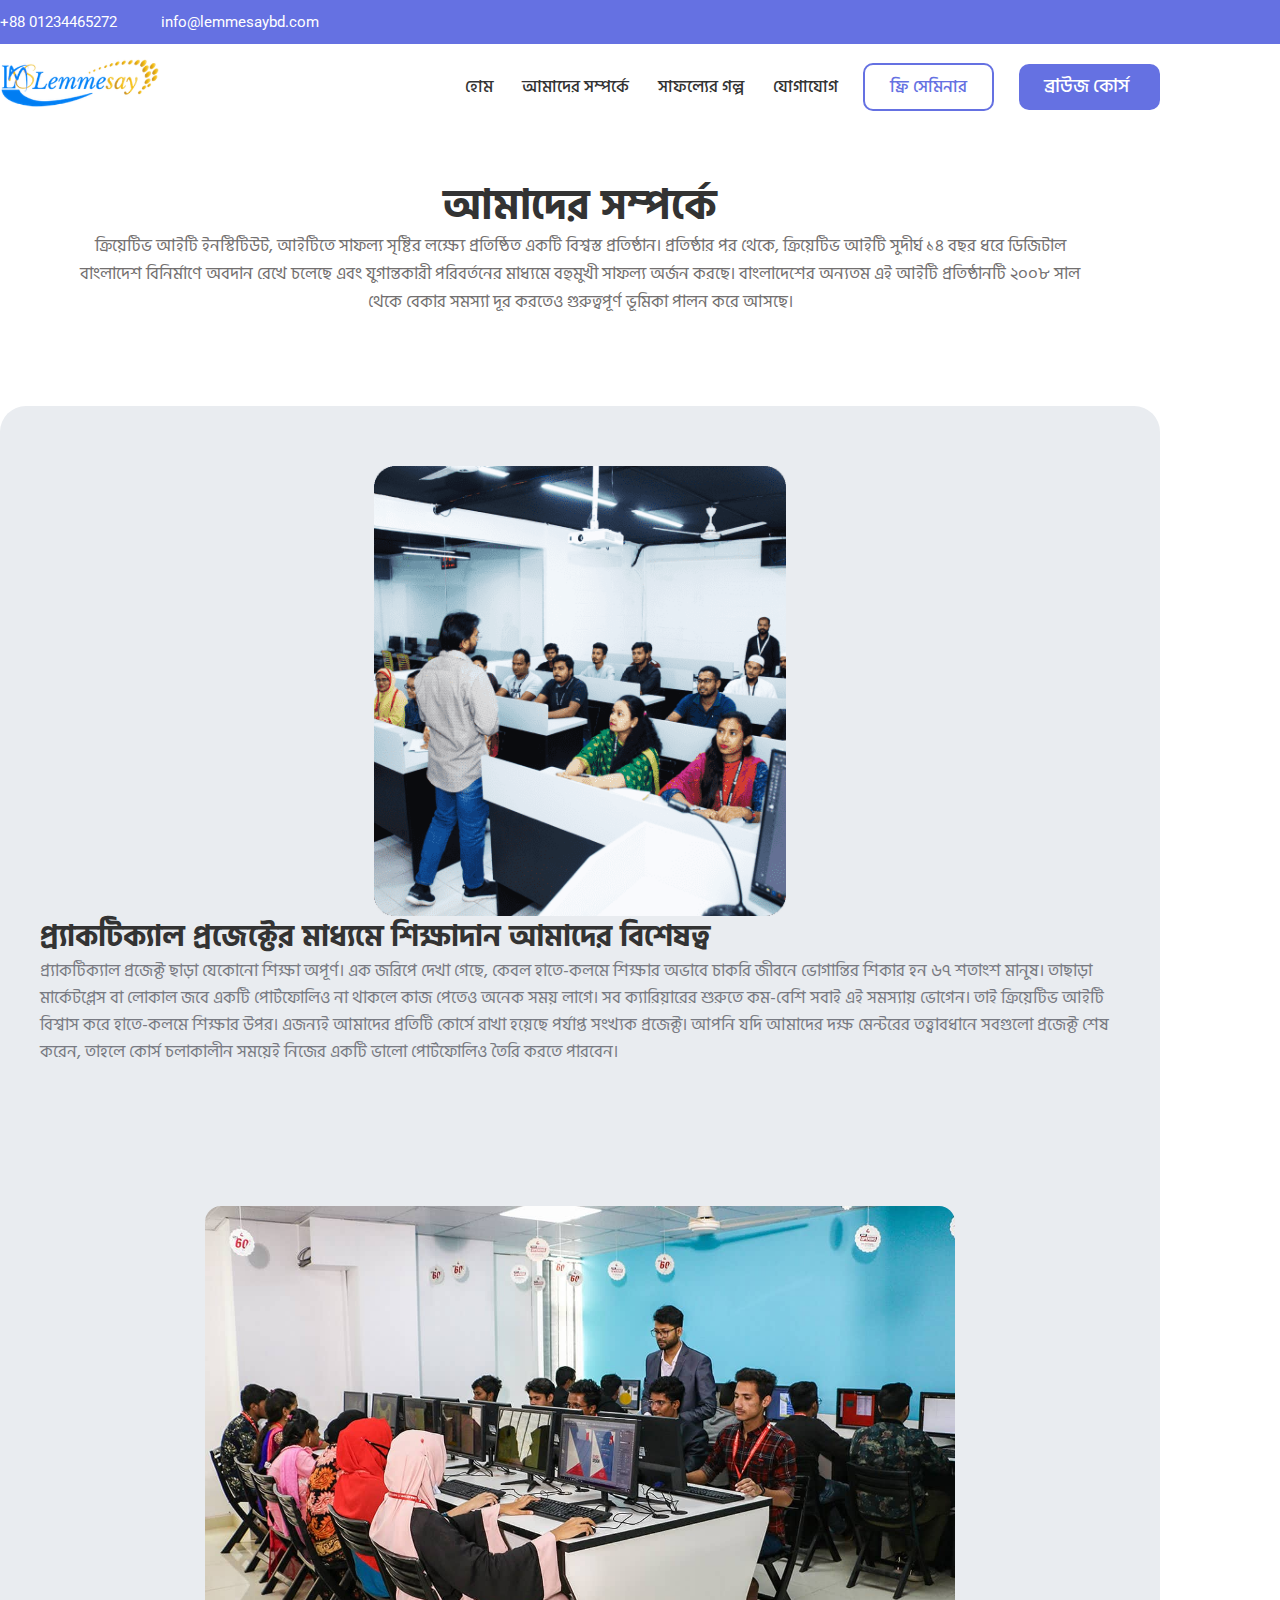
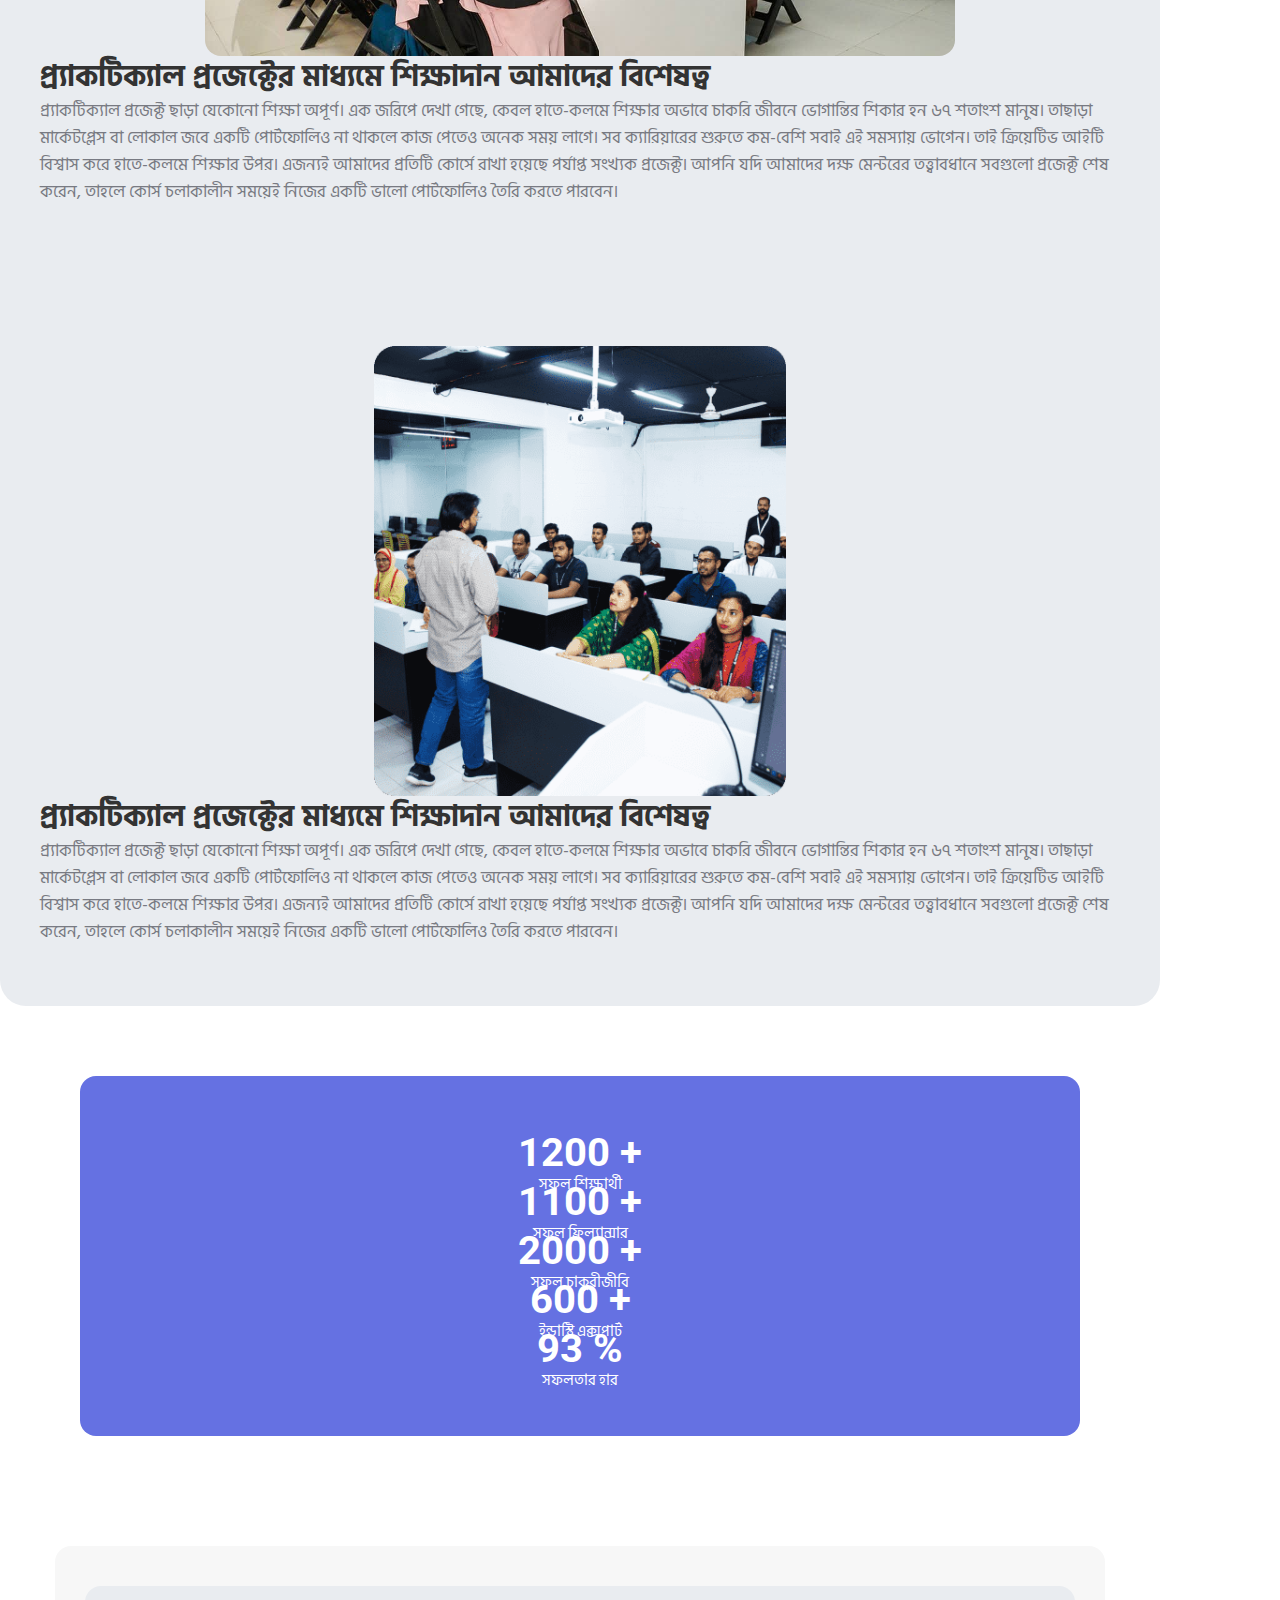
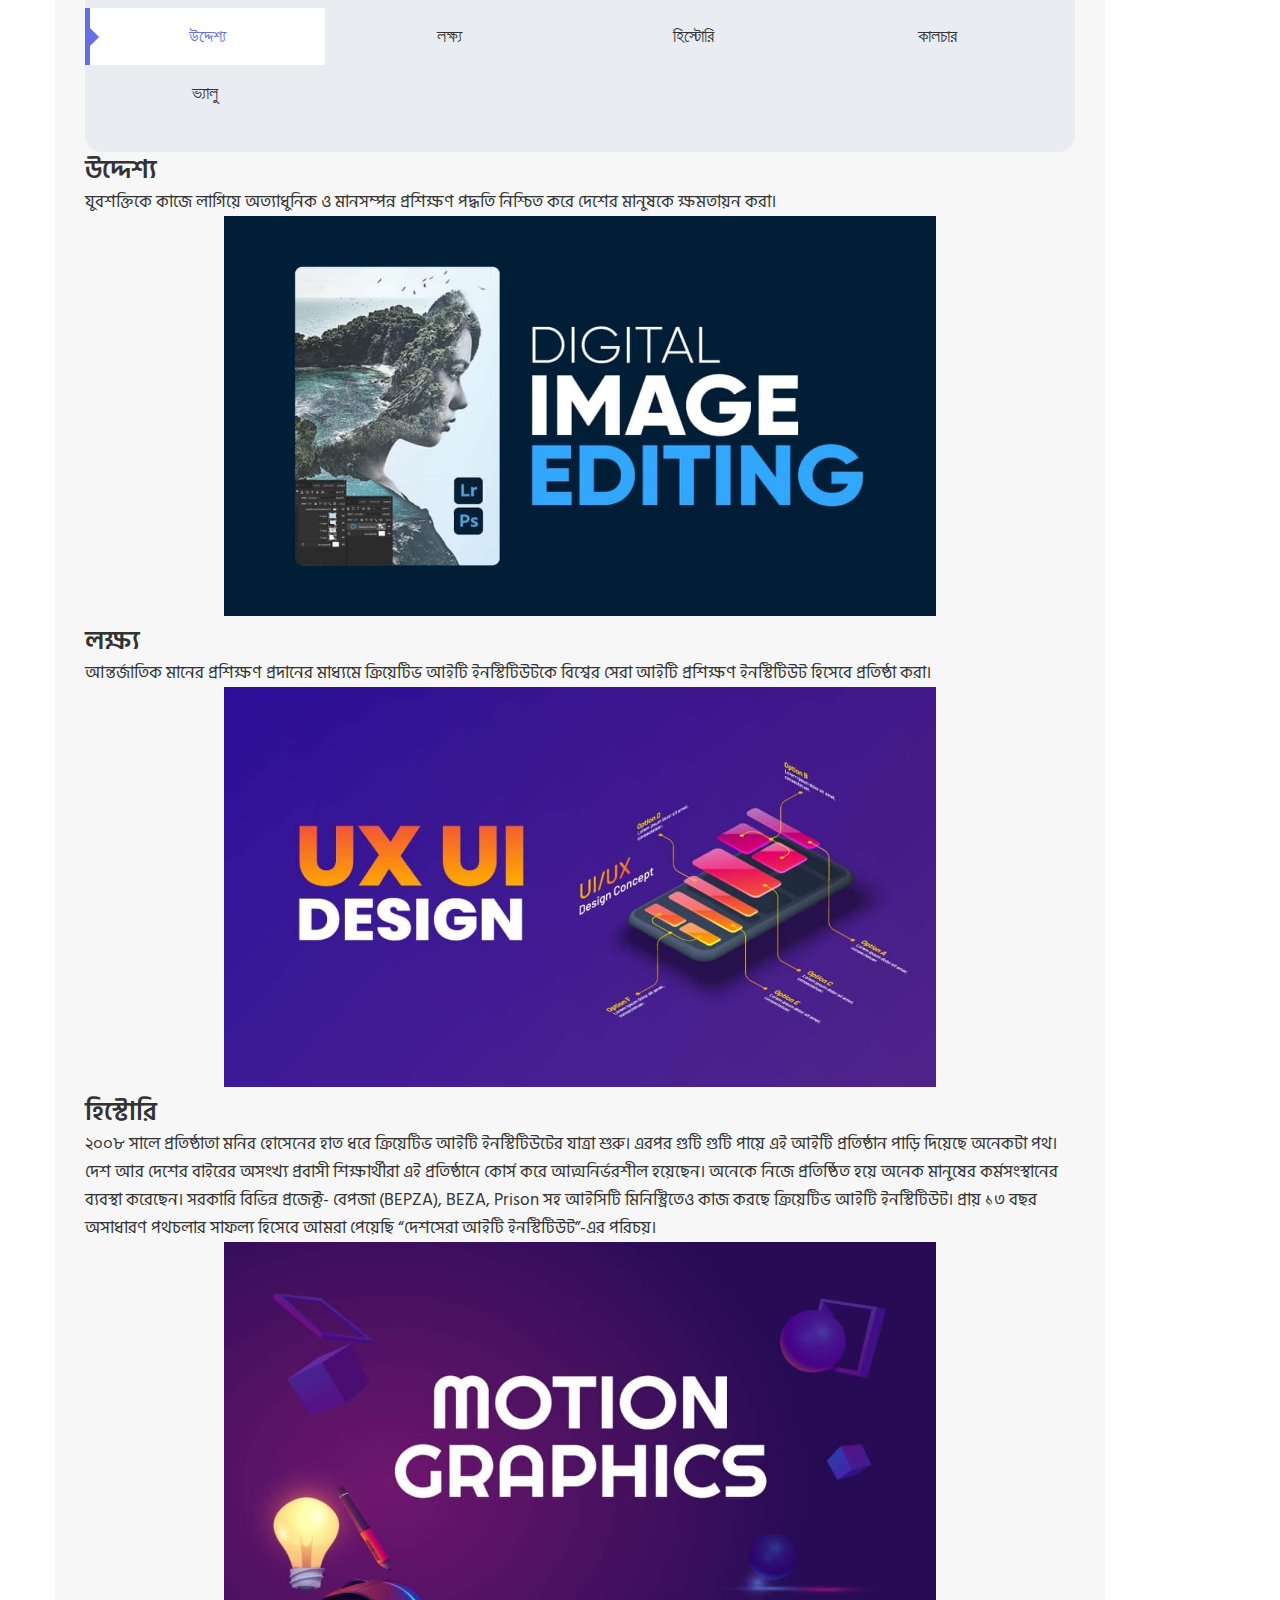
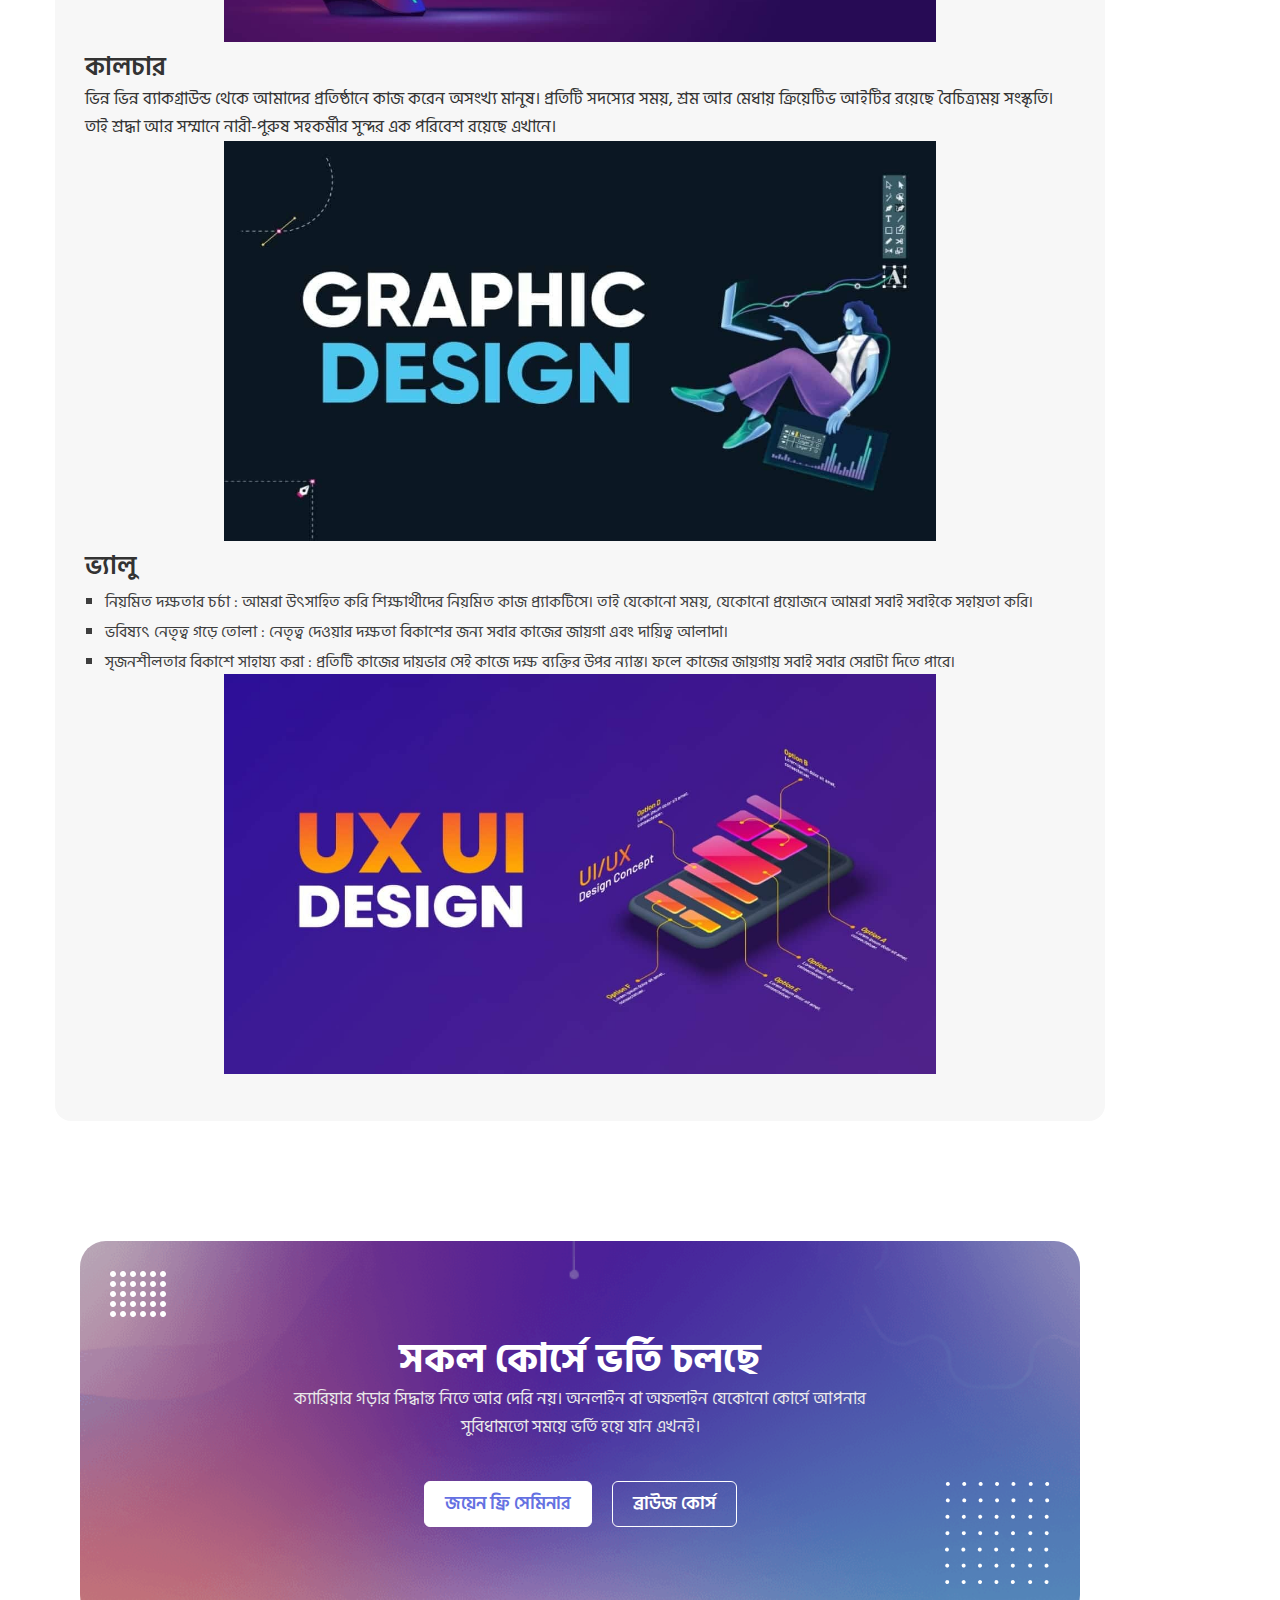
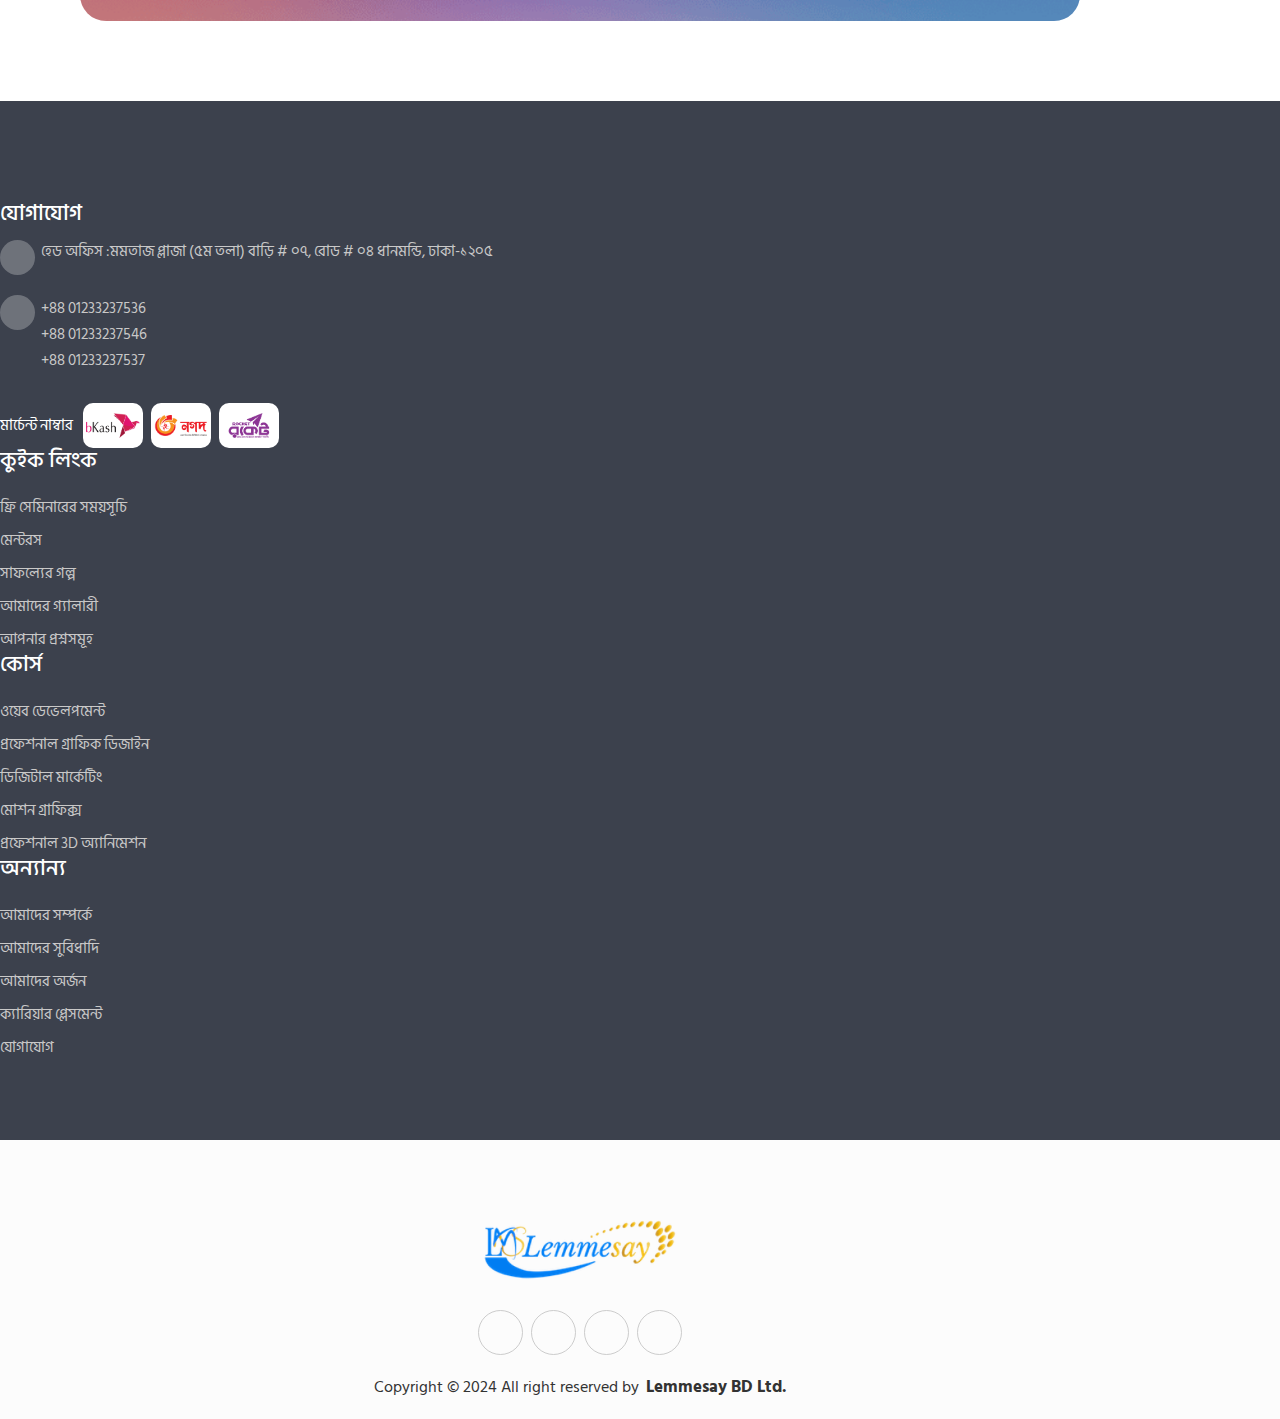
==== commit a272c80e: "before-responsive" ====
--- a/about.html
+++ b/about.html
@@ -5,8 +5,8 @@
     <meta charset="UTF-8">
     <meta http-equiv="X-UA-Compatible" content="IE=edge">
     <meta name="viewport" content="width=device-width, initial-scale=1.0">
-    <title>iCircles </title>
-    <link rel="shortcut icon" href="" type="image/png">
+    <title>Lemmesay IT </title>
+    <link rel="icon" type="image/x-icon" href="./images/LMS-1.jpg">
     <link href="https://cdn.jsdelivr.net/npm/bootstrap@5.0.2/dist/css/bootstrap.min.css" rel="stylesheet"
         integrity="sha384-EVSTQN3/azprG1Anm3QDgpJLIm9Nao0Yz1ztcQTwFspd3yD65VohhpuuCOmLASjC" crossorigin="anonymous">
     <link rel="stylesheet" href="https://cdnjs.cloudflare.com/ajax/libs/font-awesome/6.3.0/css/all.min.css"
@@ -57,11 +57,11 @@
                     <div class="nav-wrapper">
                         <ul>
                             <li><a href="index.html"> হোম</a></li>
-                            <li><a href="#"> আমাদের সম্পর্কে </a></li>
-                            <li><a href="#"> সাফল্যের গল্প </a></li>
-                            <li><a href="#"> যোগাযোগ </a></li>
+                            <li><a href="about.html"> আমাদের সম্পর্কে </a></li>
+                            <li><a href="success.html"> সাফল্যের গল্প </a></li>
+                            <li><a href="contact.html"> যোগাযোগ </a></li>
                         </ul>
-                        <a href="#">
+                        <a href="seminer.html">
                             <div class="course_btn free-seminar">
                                 ফ্রি সেমিনার
                             </div>
@@ -433,7 +433,7 @@
     <!----------- Review Section   End  ------------>
 
     <!------- Back to Top Button --------->
-    <a id="button"></a>
+    <a id="button-back"></a>
 
 
     <!--
--- a/css/style.css
+++ b/css/style.css
@@ -1 +1 @@
-﻿*{margin:0;padding:0;box-sizing:border-box}body{font-size:16px;line-height:24px;scroll-behavior:smooth;font-weight:400;background-color:#fff;color:#3d3d3d;font-family:"Hind Siliguri",sans-serif}:root{--swiper-navigation-size: auto}a{text-decoration:none}.w-img img{width:100%}.m-img img{max-width:100%}a,.btn,button,span,p,i,input,select,textarea,li,img,svg path,*::after,*::before,.transition-3,h1,h2,h3,h4,h5,h6{-webkit-transition:all .3s ease-out 0s;-moz-transition:all .3s ease-out 0s;-ms-transition:all .3s ease-out 0s;-o-transition:all .3s ease-out 0s;transition:all .3s ease-out 0s}a:focus,.button:focus{text-decoration:none;outline:none}a:focus,a:hover{color:inherit;text-decoration:none}a,button{color:inherit;outline:none;border:none;background:rgba(0,0,0,0)}button:hover{cursor:pointer}button:focus{outline:0;border:0}.uppercase{text-transform:uppercase}.capitalize{text-transform:capitalize}h1,h2,h3,h4,h5,h6{color:#2c3941;line-height:24px;-webkit-transition:all .3s ease-out 0s;-moz-transition:all .3s ease-out 0s;-ms-transition:all .3s ease-out 0s;-o-transition:all .3s ease-out 0s;transition:all .3s ease-out 0s}h1{font-size:40px}h2{font-size:36px}h3{font-size:24px}h4{font-size:20px}h5{font-size:16px}h6{font-size:14px}ul{margin:0px;padding:0px}li{list-style-type:none}p{font-size:17px;line-height:28px;color:#737070}*::-moz-placeholder{color:#2c3941;font-size:14px;opacity:1}*::placeholder{color:#2c3941;font-size:14px;opacity:1}.fix{overflow:hidden}.clear{clear:both}.f-left{float:left}.f-right{float:right}.z-index-1{z-index:1}.overflow-y-visible{overflow-x:hidden;overflow-y:visible}.p-relative{position:relative}.container{max-width:1160px}.opacity-0{opacity:0}.red-color{color:#da0000}.green-color{color:#029a02}.d-center{display:flex;justify-content:center;align-items:center}.mt-10{margin-top:10px}.mt-20{margin-top:20px}.mt-40{margin-top:40px}.mt-80{margin-top:80px}.mb-10{margin-bottom:10px}.mb-20{margin-bottom:20px}.mb-40{margin-bottom:40px}.mb-80{margin-bottom:80px}.header{position:absolute;top:0;left:0;width:100%;z-index:10}.header .header-top{background:#6571e2;width:100%}.header .header-top .header-top-wrapper{padding:10px 0}.header .header-top .header-top-wrapper .header-top-item{display:inline-block;margin-right:40px;color:#fff;font-size:15px;font-family:"Roboto",sans-serif}.header .header-wrapper{display:flex;justify-content:space-between;align-items:center;padding:15px 0}.header .header-wrapper .header-logo img{max-height:60px;max-width:160px;object-fit:contain}.header .header-wrapper .nav-wrapper{display:flex;align-items:center}.header .header-wrapper .nav-wrapper ul li{display:inline-block;padding-left:25px}.header .header-wrapper .nav-wrapper ul li a{font-size:17px;font-weight:500}.header .header-wrapper .nav-wrapper .course_btn{padding:10px 25px;background-color:#6571e2;border-radius:10px;color:#fff;margin-left:25px;font-size:19px;font-weight:500;line-height:26px}.header .header-wrapper .nav-wrapper .course_btn i{margin:0 3px}.header .header-wrapper .nav-wrapper .course_btn .fa-book-open{font-size:17px}.header .header-wrapper .nav-wrapper .free-seminar{background-color:#fff;color:#6571e2;font-size:17px;line-height:26px}.header-sticky{position:fixed;top:0;left:0;width:100%;z-index:20;background-color:#fff;animation:headerAnime 1s;transition:all .3s ease-in-out;box-shadow:rgba(0,0,0,.04) 0px 3px 5px}.header-sticky .header-top{display:none}.header-sticky .header-wrapper{padding:12px 0}.header-sticky .header-wrapper .header-logo img{max-height:45px}.header-sticky .header-wrapper .nav-wrapper ul li a{font-size:16px}.header-sticky .header-wrapper .nav-wrapper .course_btn{font-size:17px}.header-sticky .header-wrapper .nav-wrapper .course_btn i{margin:0 3px}.header-sticky .header-wrapper .nav-wrapper .course_btn .fa-book-open{font-size:17px}.header-sticky .header-wrapper .nav-wrapper .free-seminar{font-size:16px;line-height:26px}@keyframes headerAnime{0%{top:-55px}100%{top:0px}}.footer{margin-top:60px;background-color:#fff;position:relative;z-index:3}.footer .footer-top-content{margin-bottom:80px}.footer .footer-top-content .footer-top-content-wrapper{background-color:#f3f3f3;border-radius:26px;height:380px;max-width:1000px;margin:0 auto;display:flex;justify-content:center;align-items:center;background-image:url(../images/bg-gr.png);background-position:center;background-repeat:no-repeat;background-size:cover;position:relative;z-index:1}.footer .footer-top-content .footer-top-content-wrapper .shape-1{position:absolute;left:30px;top:30px}.footer .footer-top-content .footer-top-content-wrapper .shape-2{position:absolute;right:30px;bottom:30px}.footer .footer-top-content .footer-top-content-wrapper::after{position:absolute;content:"";height:100%;width:100%;top:0;left:0;background-color:rgba(0,0,0,.2);z-index:-1;border-radius:26px}.footer .footer-top-content .footer-top-content-wrapper .footer-top-content-wrap{text-align:center}.footer .footer-top-content .footer-top-content-wrapper .footer-top-content-wrap h4{font-size:40px;font-weight:700;color:#fff;line-height:50px}.footer .footer-top-content .footer-top-content-wrapper .footer-top-content-wrap p{font-size:17px;color:#e9e9e9;line-height:28px;max-width:600px;margin:0 auto}.footer .footer-top-content .footer-top-content-wrapper .footer-top-content-wrap .footer-top-content-btns{width:100%;display:flex;justify-content:center;margin-top:40px}.footer .footer-top-content .footer-top-content-wrapper .footer-top-content-wrap .footer-top-content-btns .btn{padding:10px 20px;background-color:rgba(0,0,0,0);border:1px solid #fff;border-radius:6px;margin:0 10px;font-size:18px;font-weight:600;color:#fff}.footer .footer-top-content .footer-top-content-wrapper .footer-top-content-wrap .footer-top-content-btns .btn:hover{background-color:#fff;color:#6571e2}.footer .footer-top-content .footer-top-content-wrapper .footer-top-content-wrap .footer-top-content-btns .active-btn{background-color:#fff;color:#6571e2}.footer .footer-top-content .footer-top-content-wrapper .footer-top-content-wrap .footer-top-content-btns .active-btn:hover{background-color:rgba(0,0,0,0);color:#fff}.footer .footer-main-content{background-color:rgba(11,17,32,.8);padding:100px 0 80px 0}.footer .footer-main-content .footer-main-wrapper .footer-main-wrap h4{font-size:22px;color:#fff;font-weight:500;padding-bottom:15px}.footer .footer-main-content .footer-main-wrapper .footer-main-wrap .wrap-content{display:flex;padding-right:50px;margin-bottom:20px}.footer .footer-main-content .footer-main-wrapper .footer-main-wrap .wrap-content i{font-size:14px;height:35px;width:35px;background-color:rgba(243,243,243,.2745098039);border-radius:50%;display:flex;justify-content:center;align-items:center;color:#fff;margin-right:6px}.footer .footer-main-content .footer-main-wrapper .footer-main-wrap .wrap-content span{font-size:15px;color:#c9c8c8;line-height:24px}.footer .footer-main-content .footer-main-wrapper .footer-main-wrap .wrap-content ul li{margin-top:1px}.footer .footer-main-content .footer-main-wrapper .footer-main-wrap .pay-numbers{display:flex;align-items:center;flex-wrap:wrap;margin-top:30px}.footer .footer-main-content .footer-main-wrapper .footer-main-wrap .pay-numbers span{font-size:15px;color:#fff;margin-right:10px}.footer .footer-main-content .footer-main-wrapper .footer-main-wrap .pay-numbers .pay-number-item{height:45px;width:60px;background-color:#fff;border-radius:10px;display:flex;justify-content:center;align-items:center;margin-right:8px;cursor:pointer}.footer .footer-main-content .footer-main-wrapper .footer-main-wrap .pay-numbers .pay-number-item img{max-height:30px;width:90%;object-fit:contain}.footer .footer-main-content .footer-main-wrapper .footer-main-wrap ul li{margin-top:8px}.footer .footer-main-content .footer-main-wrapper .footer-main-wrap ul li a{font-size:15px;font-weight:400;color:#c9c8c8}.footer .footer-main-content .footer-main-wrapper .footer-main-wrap ul li a:hover{color:#fff}.footer .footer-bottom-content{padding:80px 0 20px 0;background-color:#fcfcfc}.footer .footer-bottom-content .footer-bottom-wrapper{display:flex;width:100%;justify-content:center}.footer .footer-bottom-content .footer-bottom-wrapper .footer-bottom-wrap .footer-img{display:flex;justify-content:center}.footer .footer-bottom-content .footer-bottom-wrapper .footer-bottom-wrap .footer-img img{max-height:60px;width:auto;object-fit:contain}.footer .footer-bottom-content .footer-bottom-wrapper .footer-bottom-wrap .icon-list{display:flex;justify-content:center;align-items:center;margin-top:30px}.footer .footer-bottom-content .footer-bottom-wrapper .footer-bottom-wrap .icon-list i{font-size:18px;color:#787a82;border:1px solid rgba(195,195,195,.8431372549);height:45px;width:45px;border-radius:50%;display:flex;justify-content:center;align-items:center;margin:0 4px;cursor:pointer}.footer .footer-bottom-content .footer-bottom-wrapper .footer-bottom-wrap .icon-list i:hover{background-color:#dce5f3;color:#333}.footer .footer-bottom-content .footer-bottom-wrapper .footer-bottom-wrap h5{font-size:16px;font-weight:400;color:#333;text-align:center;margin-top:20px}.footer .footer-bottom-content .footer-bottom-wrapper .footer-bottom-wrap h5 span{font-weight:700;font-size:17px;margin-left:3px}#button{display:inline-block;background-color:#ff9800;width:50px;height:50px;text-align:center;border-radius:50%;position:fixed;bottom:30px;right:30px;transition:background-color .3s,opacity .5s,visibility .5s;opacity:0;visibility:hidden;z-index:1000}#button::after{content:"";font-family:FontAwesome;font-weight:normal;font-style:normal;font-size:26px;line-height:50px;color:#fff}#button:hover{cursor:pointer;background-color:#333}#button:active{background-color:#555}#button.show{opacity:1;visibility:visible}.common-hero{padding:100px 0 40px 0}.common-hero .common-hero-wrapper{text-align:center;padding-top:80px}.common-hero .common-hero-wrapper h2{font-size:42px;font-weight:700;color:#333;line-height:52px}.common-hero .common-hero-wrapper p{max-width:1000px;margin:0 auto}.course-categoryBox .course-categoryBox-wrapper .course-categoryBox-MixinColor .col:nth-child(odd) .course-categoryBox-wrap{background-color:#6571e2}.course-categoryBox .course-categoryBox-wrapper .course-categoryBox-MixinColor .col:nth-child(odd) .course-categoryBox-wrap h4{color:#fff}.course-categoryBox .course-categoryBox-wrapper .course-categoryBox-wrap{height:160px;display:flex;box-shadow:rgba(60,64,67,.093) 0px 1px 2px 0px,rgba(60,64,67,.09) 0px 2px 6px 2px;justify-content:center;align-items:center;flex-direction:column;width:100%;border-radius:16px;margin-bottom:24px;cursor:pointer}.course-categoryBox .course-categoryBox-wrapper .course-categoryBox-wrap:hover{transition:all .3s ease-in-out;transform:scale(1.05);background-color:#6571e2;box-shadow:rgba(60,64,67,.204) 0px 1px 2px 0px,rgba(60,64,67,.158) 0px 2px 6px 2px}.course-categoryBox .course-categoryBox-wrapper .course-categoryBox-wrap:hover h4{color:#fff}.course-categoryBox .course-categoryBox-wrapper .course-categoryBox-wrap .icon-img{padding-bottom:10px}.course-categoryBox .course-categoryBox-wrapper .course-categoryBox-wrap .icon-img img{max-width:50px;max-height:50px;object-fit:contain}.course-categoryBox .course-categoryBox-wrapper .course-categoryBox-wrap h4{font-size:17px;line-height:27px;font-weight:500;color:#333}.hero{background-image:url();background-position:center;background-repeat:no-repeat;background-size:contain;height:800px;background:linear-gradient(90deg, #fff, #f1f0f3, #e1defb, #e1dffc, #c3c6f3);padding-top:220px;position:relative;border-bottom:1px solid rgba(195,195,195,.1098039216)}.hero .hero-wrappper{width:100%}.hero .hero-wrappper .shape-3{position:absolute;top:40px;right:0}.hero .hero-wrappper .shape-3 img{max-height:220px;object-fit:contain}.hero .hero-wrappper .hero-content{position:relative}.hero .hero-wrappper .hero-content .shape-1{position:absolute;top:-40px;right:-50px}.hero .hero-wrappper .hero-content .shape-2{position:absolute;bottom:50px;right:0;z-index:2}.hero .hero-wrappper .hero-content h4{font-size:19px;color:#333;line-height:30px;font-weight:500;padding-bottom:8px}.hero .hero-wrappper .hero-content h4 i{color:#6571e2}.hero .hero-wrappper .hero-content h2{font-size:46px;color:#333;font-weight:700;line-height:56px}.hero .hero-wrappper .hero-content h3{font-size:54px;color:#6571e2;font-weight:700;line-height:64px}.hero .hero-wrappper .hero-content p{font-size:17px;color:#2a2e32;line-height:28px}.hero .hero-wrappper .hero-content h5{padding-top:20px;font-size:16px;color:#333;line-height:28px}.hero .hero-wrappper .hero-content h5 img{max-height:45px;max-width:45px;object-fit:contain}.hero .hero-wrappper .hero-content .hero-btn-wrap{display:flex}.hero .hero-wrappper .hero-content .hero-btn-wrap .hero-btn{padding:10px 25px;border-radius:8px;background-color:#6571e2;font-size:17px;font-weight:500;color:#fff;display:inline-block;font-family:"Roboto",sans-serif;cursor:pointer;margin-right:20px}.hero .hero-wrappper .hero-content .hero-btn-wrap .hero-btn i{margin-right:3px}.hero .hero-wrappper .hero-content .hero-btn-wrap .hero-btn:hover{background-color:#3b4aca}.hero .hero-wrappper .tp-hero__thumb-wrapper-main{position:relative}.hero .hero-wrappper .tp-hero__thumb-wrapper-main::after{position:absolute;content:"";top:47px;left:-40px;right:0;height:100%;width:108%;background:linear-gradient(180deg, rgba(255, 255, 255, 0.0224) 0%, rgba(255, 255, 255, 0) 100%);border:1px solid rgba(255,255,255,.14);filter:drop-shadow(0px 30px 50px rgba(1, 6, 20, 0.12));backdrop-filter:blur(10px);-webkit-backdrop-filter:blur(10px);box-shadow:0px 15px 15px rgba(1,6,20,.12);border-radius:20px;z-index:-1}.hero .hero-wrappper .tp-hero__thumb-wrapper{border:5px solid #fff;padding:20px 20px 14px 20px;margin-top:0px;position:relative;background:#f1eff4;box-shadow:0px 1px 3px rgba(18,20,32,.2);border-radius:20px}.hero .hero-wrappper .tp-hero__box-shadow-none img{box-shadow:none}.hero .hero-wrappper .top_hero_video{height:auto;width:100%}.hero .hero-wrappper .top_hero_video video{max-width:100%;max-height:100%}.course-category{padding-bottom:100px;margin-top:-80px}.course-category .course-category-wrapper .swiper-wrapper{padding:10px 5px}.course-category .course-category-wrapper .swiper-wrapper .swiper-slide{box-shadow:rgba(0,0,0,.091) 0px 1px 4px;background-color:#6471e6;border-radius:16px}.course-category .course-category-wrapper .swiper-wrapper .swiper-slide:nth-child(odd){background-color:#fff}.course-category .course-category-wrapper .swiper-wrapper .swiper-slide:nth-child(odd) .course-category-item h4{color:#333}.course-category .course-category-wrapper .swiper-wrapper .swiper-slide:hover{box-shadow:rgba(60,64,67,.147) 0px 1px 2px 0px,rgba(60,64,67,.136) 0px 2px 6px 2px;border-radius:16px;transition:all .3s ease-in-out;transform:scale(1.05)}.course-category .course-category-wrapper .swiper-wrapper .swiper-slide .course-category-item{height:160px;display:flex;justify-content:center;align-items:center;flex-direction:column;width:100%;cursor:pointer}.course-category .course-category-wrapper .swiper-wrapper .swiper-slide .course-category-item .icon-img{padding-bottom:10px}.course-category .course-category-wrapper .swiper-wrapper .swiper-slide .course-category-item .icon-img img{max-width:50px;max-height:50px;object-fit:contain}.course-category .course-category-wrapper .swiper-wrapper .swiper-slide .course-category-item h4{font-size:17px;line-height:27px;font-weight:500;color:#fff}.course-category .course-category-wrapper .swiper-button-prev{height:40px;width:40px;background-color:#fff;border-radius:50%;box-shadow:rgba(50,50,93,.25) 0px 6px 12px -2px,rgba(0,0,0,.3) 0px 3px 7px -3px;transform:translateY(-50%);left:15px}.course-category .course-category-wrapper .swiper-button-prev::after{font-size:16px;color:#333}.course-category .course-category-wrapper .swiper-button-next{height:40px;width:40px;background-color:#fff;border-radius:50%;box-shadow:rgba(50,50,93,.25) 0px 6px 12px -2px,rgba(0,0,0,.3) 0px 3px 7px -3px;transform:translateY(-50%);right:15px}.course-category .course-category-wrapper .swiper-button-next::after{font-size:16px;color:#333}.course{margin:10px 0 70px 0;background-image:url(../images/course-top-bg.png);background-position:center;background-repeat:no-repeat;background-size:contain;position:relative;padding:120px 0 220px 0}.course .course-wrapper{padding-top:100px}.course .course-wrapper .course-wrapper-text{text-align:center}.course .course-wrapper .course-wrapper-text h3{font-size:45px;font-weight:600;color:#333;line-height:55px}.course .course-wrapper .course-wrapper-text p{font-size:17px;color:#626262;line-height:27px;max-width:600px;margin:0 auto}.course .course-wrapper .course-content{max-width:1000px;margin:0 auto;padding-top:60px}.course .course-wrapper .course-content .swiper-button-prev{height:40px;width:40px;background-color:#fff;border-radius:50%;box-shadow:rgba(50,50,93,.25) 0px 6px 12px -2px,rgba(0,0,0,.3) 0px 3px 7px -3px;transform:translateY(-50%);left:15px}.course .course-wrapper .course-content .swiper-button-prev::after{font-size:16px;color:#333}.course .course-wrapper .course-content .swiper-button-prev:hover{background-color:#6571e2;transition:all .3s ease-in-out}.course .course-wrapper .course-content .swiper-button-prev:hover::after{color:#fff}.course .course-wrapper .course-content .swiper-button-next{height:40px;width:40px;background-color:#fff;border-radius:50%;box-shadow:rgba(50,50,93,.25) 0px 6px 12px -2px,rgba(0,0,0,.3) 0px 3px 7px -3px;transform:translateY(-50%);right:15px}.course .course-wrapper .course-content .swiper-button-next:hover{background-color:#6571e2;transition:all .3s ease-in-out}.course .course-wrapper .course-content .swiper-button-next:hover::after{color:#fff}.course .course-wrapper .course-content .swiper-button-next::after{font-size:16px;color:#333}.course-item{height:360px;width:100%;border-radius:16px;background-color:#fff;border:1px solid rgba(195,195,195,.3921568627);overflow:hidden}.course-item:hover{border:1px solid rgba(195,195,195,.8274509804);transition:all .3s ease-in-out}.course-item .course-item-img{display:flex;justify-content:center;align-items:center}.course-item .course-item-img img{max-height:180px;width:100%;object-fit:contain}.course-item .course-item-content{padding:15px}.course-item .course-item-content h4{font-size:13px;font-weight:500;color:#6571e2;display:inline-block;padding:2px 20px;border-radius:35px;background-color:rgba(101,113,226,.1058823529)}.course-item .course-item-content h2{font-size:20px;font-weight:700;color:#333;line-height:26px}.course-item .course-item-content .course-item-rating{display:flex;justify-content:space-between}.course-item .course-item-content .course-item-rating i{font-size:13px;padding:0px;color:#f3bc06}.course-item .course-item-content .course-item-rating span{color:#787a82;font-size:14px}.course-item .course-item-content .course-item-footer{display:flex;justify-content:space-between;align-items:center;margin-top:15px}.course-item .course-item-content .course-item-footer .course-fee{font-size:24px;font-weight:700;color:#333}.course-item .course-item-content .course-item-footer .course-fee span{font-size:14px;color:#787a82;font-weight:500}.course-item .course-item-content .course-item-footer .discount-btn{padding:4px 10px;background-color:#6571e2;border:1px solid #6571e2;border-radius:6px;color:#fff;font-size:13px;font-weight:400;font-family:"Roboto",sans-serif;cursor:pointer}.course-item .course-item-content .course-item-footer .discount-btn:hover{background-color:#4654cf}.course-list .course-list-wrapper{max-width:1000px;margin:40px auto}.course-list .course-list-wrapper h3{font-size:26px;font-weight:600;line-height:36px;color:#333;margin-bottom:20px}.intro{background-image:url(../images/intro-bg.webp);width:100%;background-position:center;background-repeat:no-repeat;background-size:cover;padding:120px 0;margin:100px 0}.intro .intro-wrapper-text{text-align:center}.intro .intro-wrapper-text h2{font-size:130px;line-height:150px;background:linear-gradient(90deg, rgb(20, 82, 126) 0%, #7480e9 100%);-webkit-background-clip:text;-webkit-text-fill-color:rgba(0,0,0,0);text-transform:uppercase;font-weight:900;margin:25px 0 15px 0}.intro .intro-wrapper-text h3{font-size:28px;color:#333;font-weight:600;line-height:40px}.intro .intro-wrapper-text p{font-size:17px;color:#787a82;max-width:600px;margin:0 auto;line-height:28px}.facilities{padding:60px 0}.facilities .facilities-wrapper{max-width:1050px;margin:0 auto}.facilities .facilities-wrapper .facilities-wrap{margin-top:30px}.facilities .facilities-wrapper .facilities-wrap .facilities-wrap-row .col-lg-4:nth-child(2) .facilities-item{background:linear-gradient(229.38deg, #f7fce7 2.83%, rgba(247, 252, 231, 0.3) 96.18%)}.facilities .facilities-wrapper .facilities-wrap .facilities-wrap-row .col-lg-4:nth-child(3) .facilities-item{background-color:#ecdef2}.facilities .facilities-wrapper .facilities-wrap .facilities-wrap-row .col-lg-4:nth-child(4) .facilities-item{background-color:#fdf3fd}.facilities .facilities-wrapper .facilities-wrap .facilities-item{height:400px;width:100%;background:#e9eff7;border-radius:12px;padding:12px 20px;margin-bottom:24px;display:flex;align-items:center;justify-content:center;flex-direction:column;border:1px solid rgba(195,195,195,.3058823529);text-align:center}.facilities .facilities-wrapper .facilities-wrap .facilities-item .facil-icon img{max-height:60px;max-width:100%;object-fit:containx}.facilities .facilities-wrapper .facilities-wrap .facilities-item h3{font-size:22px;color:#333;font-weight:600;line-height:32px;font-family:"Roboto",sans-serif}.facilities .facilities-wrapper .facilities-wrap .facilities-item p{font-size:16px;color:#565252;line-height:26px}.secction-heding{text-align:center}.secction-heding h4{font-size:45px;font-weight:600;color:#333;line-height:55px}.secction-heding p{font-size:18px;font-weight:400;color:#787a82;line-height:28px;max-width:600px;margin:0 auto}.instructor{padding:80px 0}.instructor .instructor-wrapper{padding-top:20px;max-width:1100px;margin:0 auto}.instructor .instructor-video-img{width:100%;display:flex;justify-content:center;position:relative;background-color:rgba(206,206,206,.5921568627);border-radius:16px;overflow:hidden;margin-top:24px}.instructor .instructor-video-img img{max-height:360px;width:100%;object-fit:contain}.instructor .instructor-video-img .video-overly{position:absolute;height:100%;width:100%;top:0;left:0;background-color:rgba(55,55,55,.3);display:flex;justify-content:center;align-items:center}.instructor .instructor-video-img .video-overly .video-play-button{position:absolute;z-index:10;top:50%;left:50%;transform:translateX(-50%) translateY(-50%);box-sizing:content-box;display:block;width:32px;height:44px;border-radius:50%;display:flex;justify-content:center;align-items:center}.instructor .instructor-video-img .video-overly .video-play-button:before{content:"";position:absolute;z-index:0;left:50%;top:50%;transform:translateX(-50%) translateY(-50%);display:block;width:60px;height:60px;background:#fff;border-radius:50%;animation:pulse-border 1500ms ease-out infinite}.instructor .instructor-video-img .video-overly .video-play-button:after{content:"";position:absolute;z-index:1;left:50%;top:50%;transform:translateX(-50%) translateY(-50%);display:block;width:60px;height:60px;background:#fff;border-radius:50%;transition:all 200ms}.instructor .instructor-video-img .video-overly .video-play-button:hover:after{background-color:#3a49da}.instructor .instructor-video-img .video-overly .video-play-button img{position:relative;z-index:3;max-width:100%;width:auto;height:auto}.instructor .instructor-video-img .video-overly .video-play-button i{position:relative;z-index:4;font-size:28px;color:#ff9800;margin-left:3px}@keyframes pulse-border{0%{transform:translateX(-50%) translateY(-50%) translateZ(0) scale(1);opacity:1}100%{transform:translateX(-50%) translateY(-50%) translateZ(0) scale(1.5);opacity:0}}.common-feature{padding:50px 0}.common-feature-container{background-color:#e9ecf0;padding:60px 0 60px 0;border-radius:26px}.common-feature-wrap{padding:0 40px}.common-feature-wrap .row{padding-bottom:140px}.common-feature-wrap .row:last-child{padding-bottom:0px}.common-feature-wrap .row:nth-child(even){flex-direction:row-reverse}.common-feature-wrap .common-feature-img{display:flex;justify-content:center}.common-feature-wrap .common-feature-img img{max-height:450px;width:auto;max-width:100%;object-fit:contain;border-radius:16px}.common-feature-wrap .common-feature-text h3{font-size:30px;font-weight:700;color:#333;line-height:42px}.common-feature-wrap .common-feature-text p{font-size:17px;line-height:27px;color:#787a82}.review{padding:100px 0;position:relative}.review-slider{position:relative;margin-top:40px}.review-slider .swiper-wrapper{transition-timing-function:linear}.review-slider .swiper-slide{width:40%;height:auto;max-width:360px;transition:opacity .3s;overflow:hidden;cursor:pointer}.review-slider .swiper-slide:nth-child(odd) .review-item{background-color:#e9eff7;border:1px solid #dbe6f6}.review-slider .swiper-slide .review-item{height:auto;max-height:280px;background-color:#fff;border-radius:16px;border:1px solid #e2ebf7;padding:20px}.review-slider .swiper-slide .review-item .review-text{font-size:15px;font-weight:400;color:#5e5e5e;line-height:22px}.review-slider .swiper-slide .review-item .review-text span{color:#000;font-size:18px}.review-slider .swiper-slide .review-item .review-bottom{display:flex;align-items:flex-end;margin-top:15px}.review-slider .swiper-slide .review-item .review-bottom .avatar-img img{height:50px;width:50px;border-radius:50%;object-fit:cover;background-color:#fff}.review-slider .swiper-slide .review-item .review-bottom .user-info{padding-left:10px}.review-slider .swiper-slide .review-item .review-bottom .user-info h4{font-size:14px;font-weight:500;color:#6571e2;line-height:15px;text-transform:uppercase}.review-slider .swiper-slide .review-item .review-bottom .user-info h5{font-size:12px;font-weight:400;color:#373737;line-height:10px}.review-slider .swiper-slide-active{opacity:1}.course-detail .course-overview-top{background:linear-gradient(90deg, #fff, #f1f0f3, #e6e4f7, #f0effe, #e0e2f5);width:100%;padding:180px 0 60px 0}.course-detail .course-overview-top .course-overview-top-wrapper{text-align:center;margin:0 auto;position:relative}.course-detail .course-overview-top .course-overview-top-wrapper h4{font-size:24px;font-weight:600;color:#6571e2;line-height:34px}.course-detail .course-overview-top .course-overview-top-wrapper h3{font-size:50px;font-weight:700;color:#333;line-height:60px;padding-top:10px}.course-detail .course-overview-top .course-overview-top-wrapper .overview-item-wrapper{display:flex;justify-content:center;align-items:center;margin-top:20px}.course-detail .course-overview-top .course-overview-top-wrapper .overview-item-wrapper .overview-item{height:120px;width:180px;background-color:#fff;border-radius:12px;margin:0 10px;display:flex;justify-content:center;align-items:center;flex-direction:column;box-shadow:rgba(0,0,0,.1) 0px 4px 12px}.course-detail .course-overview-top .course-overview-top-wrapper .overview-item-wrapper .overview-item h6{font-size:16px;color:#585555}.course-detail .course-overview-top .course-overview-top-wrapper .overview-item-wrapper .overview-item h5{font-size:34px;color:#333;font-weight:700;margin-top:8px}.course-detail .course-overview-top .course-overview-top-wrapper p{margin:30px auto 0;color:#333}.course-detail .course-overview-top .course-overview-top-wrapper .course-item-rating{display:flex;justify-content:space-between;max-width:300px;margin:10px auto 0}.course-detail .course-overview-top .course-overview-top-wrapper .course-item-rating i{font-size:13px;padding:0px;color:#f3bc06}.course-detail .course-overview-top .course-overview-top-wrapper .course-item-rating span{color:#333;font-size:15px}.course-overview-content{padding-top:80px}.course-overview-content .overview-content-navigate a{padding:6px 20px;border:1px solid #c3c3c3;border-radius:7px;font-size:14px;color:#565555;font-weight:500;line-height:12px;margin-right:10px;background-color:#fff}.course-overview-content .overview-content-navigate a:hover{background-color:#6571e2;color:#fff;transition:all .3s ease-in-out}.course-overview-content .overview-content-navigate .active{background-color:#6571e2;color:#fff}.course-overview-content h4{font-size:30px;font-weight:600;color:#333;font-weight:600;line-height:40px;border-bottom:1px solid rgba(190,193,204,.662745098);padding-bottom:6px}.course-overview-content p{color:#333}.course-overview-content h5{font-size:18px;font-weight:600;color:#000;margin-top:20px}.course-overview-content ul{padding-left:20px}.course-overview-content ul li{list-style:square;padding-bottom:5px;color:#333}.course-overview-content .instractor-wrapper{border-radius:26px;width:100%;background-color:#fff;margin-top:20px;border:1px solid rgba(195,195,195,.5490196078);display:flex;justify-content:center;align-items:center;padding:30px 30px 10px 30px}.course-overview-content .instractor-wrapper .instractor-wrap{width:100%;text-align:center}.course-overview-content .instractor-wrapper .instractor-wrap .instractor-img img{height:120px;width:120px;object-fit:cover;border-radius:50%}.course-overview-content .instractor-wrapper .instractor-wrap .instractor-name{font-size:20px;font-weight:500;color:#333;line-height:30px;font-family:"Roboto",sans-serif;padding-top:10px}.course-overview-content .instractor-wrapper .instractor-wrap h6{font-size:15px;font-weight:500;color:#333;line-height:24px;font-family:"Roboto",sans-serif}.course-overview-content .instractor-wrapper .instractor-wrap p{font-size:15px;line-height:26px;color:#787a82}.course-content-btns{width:100%;display:flex;justify-content:center;margin-top:30px}.course-content-btns .btn{padding:10px 35px;background-color:rgba(0,0,0,0);border:1px solid #6571e2;border-radius:6px;margin:0 10px;font-size:18px;font-weight:500;color:#6571e2}.course-content-btns .btn:hover{background-color:#fff;color:#6571e2}.course-content-btns .active-btn{background-color:#6571e2;color:#fff}.course-content-btns .active-btn:hover{background-color:#fff;color:#6571e2}.course-details-sticky-wrapper{position:fixed;max-width:450px}.course-details-sticky-wrapper-fixed .course-details-sticky-wrap{margin-top:-80px;transition:all .4s ease-in-out}.course-details-sticky-wrap{margin-left:30px;background-color:#fff;padding:15px;border-radius:22px;box-shadow:rgba(0,0,0,.1) 0px 4px 12px}.course-details-sticky-wrap .instructor-video-img{display:flex;justify-content:center;position:relative;background-color:rgba(206,206,206,.5921568627);border-radius:16px;overflow:hidden}.course-details-sticky-wrap .instructor-video-img img{max-height:480px;width:100%;object-fit:contain}.course-details-sticky-wrap .instructor-video-img .video-overly{position:absolute;height:100%;width:100%;top:0;left:0;background-color:rgba(55,55,55,.3);display:flex;justify-content:center;align-items:center}.course-details-sticky-wrap .instructor-video-img .video-overly .video-play-button{position:absolute;z-index:10;top:50%;left:50%;transform:translateX(-50%) translateY(-50%);box-sizing:content-box;display:block;width:32px;height:44px;border-radius:50%;display:flex;justify-content:center;align-items:center}.course-details-sticky-wrap .instructor-video-img .video-overly .video-play-button:before{content:"";position:absolute;z-index:0;left:50%;top:50%;transform:translateX(-50%) translateY(-50%);display:block;width:60px;height:60px;background:#fff;border-radius:50%;animation:pulse-border 1500ms ease-out infinite}.course-details-sticky-wrap .instructor-video-img .video-overly .video-play-button:after{content:"";position:absolute;z-index:1;left:50%;top:50%;transform:translateX(-50%) translateY(-50%);display:block;width:60px;height:60px;background:#fff;border-radius:50%;transition:all 200ms}.course-details-sticky-wrap .instructor-video-img .video-overly .video-play-button:hover:after{background-color:#3a49da}.course-details-sticky-wrap .instructor-video-img .video-overly .video-play-button img{position:relative;z-index:3;max-width:100%;width:auto;height:auto}.course-details-sticky-wrap .instructor-video-img .video-overly .video-play-button i{position:relative;z-index:4;font-size:28px;color:#6571e2;margin-left:3px}.course-details-sticky-wrap .course-item-rating{display:flex;justify-content:space-between;width:100%;padding:0 20px;margin:10px auto 0;border-bottom:1px solid #c1cbdf;padding-bottom:10px}.course-details-sticky-wrap .course-item-rating i{font-size:13px;padding:0px;color:#f3bc06}.course-details-sticky-wrap .course-item-rating span{color:#333;font-size:15px}.course-details-sticky-wrap .course-item-price{display:flex;justify-content:space-between;align-items:center;margin-top:15px}.course-details-sticky-wrap .course-item-price .course-fee{font-size:28px;font-weight:700;color:#333}.course-details-sticky-wrap .course-item-price .course-fee span{font-size:14px;color:#787a82;font-weight:500}.course-details-sticky-wrap .course-item-price .discount-btn{padding:4px 10px;background-color:rgba(0,0,0,0);border:1px solid #6571e2;border-radius:6px;color:#6571e2;font-size:13px;font-weight:400;font-family:"Roboto",sans-serif;cursor:pointer}.course-details-sticky-wrap .course-item-price .discount-btn:hover{background-color:#4654cf;color:#fff}.course-details-sticky-wrap .course-join-btn{padding:10px 0;text-align:center;font-size:16px;color:#fff;font-weight:500;background-color:#6571e2;border-radius:10px;margin-top:20px}.course-details-sticky-wrap .course-join-btn:hover{background-color:#4654cf}.course-details-sticky-wrap .call-data{text-align:center;font-size:14px;color:#333;margin-top:20px}.course-details-sticky-wrap .call-data a{font-family:"Roboto",sans-serif;font-weight:500;font-size:16px;color:#d23c75;border-bottom:1px solid rgba(210,60,118,.4666666667);padding:0 3px}.stuty-plan-box{padding:20px;border:1px solid #d5d5d5;background-color:#fff;border-radius:16px}.study-plan-wrapper{display:flex;flex-wrap:wrap}.study-plan-wrapper .study-plan-wrap{width:50%;margin-top:12px;font-family:"Roboto",sans-serif;color:#504f4f;font-weight:500;font-size:17px;line-height:27px;display:flex;align-items:start}.study-plan-wrapper .study-plan-wrap i{font-size:14px;margin-right:12px;line-height:inherit}.counter-main{margin:20px 0 50px 0}.counter-main .counter-wrapper{max-width:1000px;margin:0 auto;background-color:#6571e2;border-radius:16px;padding:65px 0 50px 0}.counter-main .counter-wrapper .counter-wrap{height:100%;text-align:center;display:flex;justify-content:center;align-items:center;flex-direction:column}.counter-main .counter-wrapper .counter-wrap h5{font-size:40px;color:#fff;font-weight:700;font-family:"Roboto",sans-serif}.counter-main .counter-wrapper .counter-wrap h6{font-size:15px;color:#fff;padding-top:15px;line-height:10px;font-weight:400}.success .success-wrapper .success-video .success-video-img{width:100%;display:flex;justify-content:center;position:relative;background-color:rgba(206,206,206,.5921568627);border-radius:16px;overflow:hidden;margin-top:24px}.success .success-wrapper .success-video .success-video-img img{max-height:360px;width:100%;object-fit:contain}.success .success-wrapper .success-video .success-video-img .video-overly{position:absolute;height:100%;width:100%;top:0;left:0;background-color:rgba(55,55,55,.3);display:flex;justify-content:center;align-items:center}.success .success-wrapper .success-video .success-video-img .video-overly .video-play-button{position:absolute;z-index:10;top:50%;left:50%;transform:translateX(-50%) translateY(-50%);box-sizing:content-box;display:block;width:32px;height:44px;border-radius:50%;display:flex;justify-content:center;align-items:center}.success .success-wrapper .success-video .success-video-img .video-overly .video-play-button:before{content:"";position:absolute;z-index:0;left:50%;top:50%;transform:translateX(-50%) translateY(-50%);display:block;width:60px;height:60px;background:#fff;border-radius:50%;animation:pulse-border 1500ms ease-out infinite}.success .success-wrapper .success-video .success-video-img .video-overly .video-play-button:after{content:"";position:absolute;z-index:1;left:50%;top:50%;transform:translateX(-50%) translateY(-50%);display:block;width:60px;height:60px;background:#fff;border-radius:50%;transition:all 200ms}.success .success-wrapper .success-video .success-video-img .video-overly .video-play-button:hover:after{background-color:#3a49da}.success .success-wrapper .success-video .success-video-img .video-overly .video-play-button img{position:relative;z-index:3;max-width:100%;width:auto;height:auto}.success .success-wrapper .success-video .success-video-img .video-overly .video-play-button i{position:relative;z-index:4;font-size:28px;color:#ff9800;margin-left:3px}.mission{padding:60px 0}.mission .mission-wrapper{max-width:1050px;margin:0 auto;background-color:#f7f7f7;padding:40px 30px;border-radius:16px}.mission .mission-wrapper .nav{background-color:#e9ecf0;border-radius:16px;padding:22px 0 30px 0}.mission .mission-wrapper .nav .nav-link{background-color:#e9ecf0;width:240px;padding:18px 10px;border-radius:0px;color:#333;font-size:18px;font-weight:500;overflow:hidden}.mission .mission-wrapper .nav .active{background-color:#fff;color:#6571e2;position:relative;border-left:5px solid #6571e2}.mission .mission-wrapper .nav .active::before{position:absolute;content:"";height:15px;width:15px;background-color:#6571e2;top:50%;left:-9px;transform:translateY(-50%) rotate(-45deg)}.mission .mission-wrapper .tab-content .tab-pane{width:100%}.mission .mission-wrapper .tab-content .tab-pane .tab-pannel-content h4{font-size:26px;font-weight:600;color:#333;line-height:36px}.mission .mission-wrapper .tab-content .tab-pane .tab-pannel-content p{color:#333}.mission .mission-wrapper .tab-content .tab-pane .tab-pannel-content ul{padding-left:20px}.mission .mission-wrapper .tab-content .tab-pane .tab-pannel-content ul li{list-style:square;padding-top:6px}.mission .mission-wrapper .tab-content .tab-pane .tab-pannel-img img{max-height:400px;width:100%;object-fit:contain}+﻿*{margin:0;padding:0;box-sizing:border-box}body{font-size:16px;line-height:24px;scroll-behavior:smooth;font-weight:400;background-color:#fff;color:#3d3d3d;font-family:"Hind Siliguri",sans-serif}:root{--swiper-navigation-size: auto}a{text-decoration:none}.w-img img{width:100%}.m-img img{max-width:100%}a,.btn,button,span,p,i,input,select,textarea,li,img,svg path,*::after,*::before,.transition-3,h1,h2,h3,h4,h5,h6{-webkit-transition:all .3s ease-out 0s;-moz-transition:all .3s ease-out 0s;-ms-transition:all .3s ease-out 0s;-o-transition:all .3s ease-out 0s;transition:all .3s ease-out 0s}a:focus,.button:focus{text-decoration:none;outline:none}a:focus,a:hover{color:inherit;text-decoration:none}a,button{color:inherit;outline:none;border:none;background:rgba(0,0,0,0)}button:hover{cursor:pointer}button:focus{outline:0;border:0}.uppercase{text-transform:uppercase}.capitalize{text-transform:capitalize}h1,h2,h3,h4,h5,h6{color:#2c3941;line-height:24px;-webkit-transition:all .3s ease-out 0s;-moz-transition:all .3s ease-out 0s;-ms-transition:all .3s ease-out 0s;-o-transition:all .3s ease-out 0s;transition:all .3s ease-out 0s}h1{font-size:40px}h2{font-size:36px}h3{font-size:24px}h4{font-size:20px}h5{font-size:16px}h6{font-size:14px}ul{margin:0px;padding:0px}li{list-style-type:none}p{font-size:17px;line-height:28px;color:#737070}*::-moz-placeholder{color:#2c3941;font-size:14px;opacity:1}*::placeholder{color:#2c3941;font-size:14px;opacity:1}.fix{overflow:hidden}.clear{clear:both}.f-left{float:left}.f-right{float:right}.z-index-1{z-index:1}.overflow-y-visible{overflow-x:hidden;overflow-y:visible}.p-relative{position:relative}.container{max-width:1160px}.opacity-0{opacity:0}.red-color{color:#da0000}.green-color{color:#029a02}.d-center{display:flex;justify-content:center;align-items:center}.mt-10{margin-top:10px}.mt-20{margin-top:20px}.mt-40{margin-top:40px}.mt-80{margin-top:80px}.mt-160{margin-top:160px}.mb-10{margin-bottom:10px}.mb-20{margin-bottom:20px}.mb-40{margin-bottom:40px}.mb-80{margin-bottom:80px}.mb-160{margin-bottom:160px}.header{position:absolute;top:0;left:0;width:100%;z-index:10}.header .header-top{background:#6571e2;width:100%}.header .header-top .header-top-wrapper{padding:10px 0}.header .header-top .header-top-wrapper .header-top-item{display:inline-block;margin-right:40px;color:#fff;font-size:15px;font-family:"Roboto",sans-serif}.header .header-wrapper{display:flex;justify-content:space-between;align-items:center;padding:15px 0}.header .header-wrapper .header-logo img{max-height:60px;max-width:160px;object-fit:contain}.header .header-wrapper .nav-wrapper{display:flex;align-items:center}.header .header-wrapper .nav-wrapper ul li{display:inline-block;padding-left:25px}.header .header-wrapper .nav-wrapper ul li a{font-size:17px;font-weight:500;position:relative;color:#333}.header .header-wrapper .nav-wrapper ul li a:hover{color:#6571e2}.header .header-wrapper .nav-wrapper .course_btn{padding:10px 25px;background-color:#6571e2;border-radius:10px;color:#fff;margin-left:25px;font-size:19px;font-weight:500;line-height:26px}.header .header-wrapper .nav-wrapper .course_btn:hover{background-color:#4654cf}.header .header-wrapper .nav-wrapper .course_btn i{margin:0 3px}.header .header-wrapper .nav-wrapper .course_btn .fa-book-open{font-size:17px}.header .header-wrapper .nav-wrapper .free-seminar{background-color:#fff;color:#6571e2;font-size:17px;border:2px solid #6571e2;line-height:26px;padding:9px 25px}.header .header-wrapper .nav-wrapper .free-seminar:hover{background-color:#4654cf;color:#fff}.header-sticky{position:fixed;top:0;left:0;width:100%;z-index:20;background-color:#fff;animation:headerAnime 1s;transition:all .3s ease-in-out;box-shadow:rgba(0,0,0,.04) 0px 3px 5px}.header-sticky .header-top{display:none}.header-sticky .header-wrapper{padding:12px 0}.header-sticky .header-wrapper .header-logo img{max-height:45px}.header-sticky .header-wrapper .nav-wrapper ul li a{font-size:16px}.header-sticky .header-wrapper .nav-wrapper .course_btn{font-size:17px}.header-sticky .header-wrapper .nav-wrapper .course_btn i{margin:0 3px}.header-sticky .header-wrapper .nav-wrapper .course_btn .fa-book-open{font-size:17px}.header-sticky .header-wrapper .nav-wrapper .free-seminar{font-size:16px;line-height:26px}@keyframes headerAnime{0%{top:-55px}100%{top:0px}}.footer{margin-top:60px;background-color:#fff;position:relative;z-index:3}.footer .footer-top-content{margin-bottom:80px}.footer .footer-top-content .footer-top-content-wrapper{background-color:#f3f3f3;border-radius:26px;height:380px;max-width:1000px;margin:0 auto;display:flex;justify-content:center;align-items:center;background-image:url(../images/bg-gr.png);background-position:center;background-repeat:no-repeat;background-size:cover;position:relative;z-index:1}.footer .footer-top-content .footer-top-content-wrapper .shape-1{position:absolute;left:30px;top:30px}.footer .footer-top-content .footer-top-content-wrapper .shape-2{position:absolute;right:30px;bottom:30px}.footer .footer-top-content .footer-top-content-wrapper::after{position:absolute;content:"";height:100%;width:100%;top:0;left:0;background-color:rgba(0,0,0,.2);z-index:-1;border-radius:26px}.footer .footer-top-content .footer-top-content-wrapper .footer-top-content-wrap{text-align:center}.footer .footer-top-content .footer-top-content-wrapper .footer-top-content-wrap h4{font-size:40px;font-weight:700;color:#fff;line-height:50px}.footer .footer-top-content .footer-top-content-wrapper .footer-top-content-wrap p{font-size:17px;color:#e9e9e9;line-height:28px;max-width:600px;margin:0 auto}.footer .footer-top-content .footer-top-content-wrapper .footer-top-content-wrap .footer-top-content-btns{width:100%;display:flex;justify-content:center;margin-top:40px}.footer .footer-top-content .footer-top-content-wrapper .footer-top-content-wrap .footer-top-content-btns .btn{padding:10px 20px;background-color:rgba(0,0,0,0);border:1px solid #fff;border-radius:6px;margin:0 10px;font-size:18px;font-weight:600;color:#fff}.footer .footer-top-content .footer-top-content-wrapper .footer-top-content-wrap .footer-top-content-btns .btn:hover{background-color:#fff;color:#6571e2}.footer .footer-top-content .footer-top-content-wrapper .footer-top-content-wrap .footer-top-content-btns .active-btn{background-color:#fff;color:#6571e2}.footer .footer-top-content .footer-top-content-wrapper .footer-top-content-wrap .footer-top-content-btns .active-btn:hover{background-color:rgba(0,0,0,0);color:#fff}.footer .footer-main-content{background-color:rgba(11,17,32,.8);padding:100px 0 80px 0}.footer .footer-main-content .footer-main-wrapper .footer-main-wrap h4{font-size:22px;color:#fff;font-weight:500;padding-bottom:15px}.footer .footer-main-content .footer-main-wrapper .footer-main-wrap .wrap-content{display:flex;padding-right:50px;margin-bottom:20px}.footer .footer-main-content .footer-main-wrapper .footer-main-wrap .wrap-content i{font-size:14px;height:35px;width:35px;background-color:rgba(243,243,243,.2745098039);border-radius:50%;display:flex;justify-content:center;align-items:center;color:#fff;margin-right:6px}.footer .footer-main-content .footer-main-wrapper .footer-main-wrap .wrap-content span{font-size:15px;color:#c9c8c8;line-height:24px}.footer .footer-main-content .footer-main-wrapper .footer-main-wrap .wrap-content ul li{margin-top:1px}.footer .footer-main-content .footer-main-wrapper .footer-main-wrap .pay-numbers{display:flex;align-items:center;flex-wrap:wrap;margin-top:30px}.footer .footer-main-content .footer-main-wrapper .footer-main-wrap .pay-numbers span{font-size:15px;color:#fff;margin-right:10px}.footer .footer-main-content .footer-main-wrapper .footer-main-wrap .pay-numbers .pay-number-item{height:45px;width:60px;background-color:#fff;border-radius:10px;display:flex;justify-content:center;align-items:center;margin-right:8px;cursor:pointer}.footer .footer-main-content .footer-main-wrapper .footer-main-wrap .pay-numbers .pay-number-item img{max-height:30px;width:90%;object-fit:contain}.footer .footer-main-content .footer-main-wrapper .footer-main-wrap ul li{margin-top:8px}.footer .footer-main-content .footer-main-wrapper .footer-main-wrap ul li a{font-size:15px;font-weight:400;color:#c9c8c8}.footer .footer-main-content .footer-main-wrapper .footer-main-wrap ul li a:hover{color:#fff}.footer .footer-bottom-content{padding:80px 0 20px 0;background-color:#fcfcfc}.footer .footer-bottom-content .footer-bottom-wrapper{display:flex;width:100%;justify-content:center}.footer .footer-bottom-content .footer-bottom-wrapper .footer-bottom-wrap .footer-img{display:flex;justify-content:center}.footer .footer-bottom-content .footer-bottom-wrapper .footer-bottom-wrap .footer-img img{max-height:60px;width:auto;object-fit:contain}.footer .footer-bottom-content .footer-bottom-wrapper .footer-bottom-wrap .icon-list{display:flex;justify-content:center;align-items:center;margin-top:30px}.footer .footer-bottom-content .footer-bottom-wrapper .footer-bottom-wrap .icon-list i{font-size:18px;color:#787a82;border:1px solid rgba(195,195,195,.8431372549);height:45px;width:45px;border-radius:50%;display:flex;justify-content:center;align-items:center;margin:0 4px;cursor:pointer}.footer .footer-bottom-content .footer-bottom-wrapper .footer-bottom-wrap .icon-list i:hover{background-color:#dce5f3;color:#333}.footer .footer-bottom-content .footer-bottom-wrapper .footer-bottom-wrap h5{font-size:16px;font-weight:400;color:#333;text-align:center;margin-top:20px}.footer .footer-bottom-content .footer-bottom-wrapper .footer-bottom-wrap h5 span{font-weight:700;font-size:17px;margin-left:3px}#button-back{display:inline-block;background-color:#ff9800;width:50px;height:50px;text-align:center;border-radius:50%;position:fixed;bottom:30px;right:30px;transition:background-color .3s,opacity .5s,visibility .5s;opacity:0;visibility:hidden;z-index:1000}#button-back::after{content:"";font-family:FontAwesome;font-weight:normal;font-style:normal;font-size:26px;line-height:50px;color:#fff}#button-back:hover{cursor:pointer;background-color:#333}#button-back:active{background-color:#555}#button-back.show{opacity:1;visibility:visible}.common-hero{padding:100px 0 40px 0}.common-hero .common-hero-wrapper{text-align:center;padding-top:80px}.common-hero .common-hero-wrapper h2{font-size:42px;font-weight:700;color:#333;line-height:52px}.common-hero .common-hero-wrapper p{max-width:1000px;margin:0 auto}.course-categoryBox .course-categoryBox-wrapper .course-categoryBox-MixinColor .col:nth-child(odd) .course-categoryBox-wrap{background-color:#6571e2}.course-categoryBox .course-categoryBox-wrapper .course-categoryBox-MixinColor .col:nth-child(odd) .course-categoryBox-wrap h4{color:#fff}.course-categoryBox .course-categoryBox-wrapper .course-categoryBox-wrap{height:160px;display:flex;box-shadow:rgba(60,64,67,.093) 0px 1px 2px 0px,rgba(60,64,67,.09) 0px 2px 6px 2px;justify-content:center;align-items:center;flex-direction:column;width:100%;border-radius:16px;margin-bottom:24px;cursor:pointer}.course-categoryBox .course-categoryBox-wrapper .course-categoryBox-wrap:hover{transition:all .3s ease-in-out;transform:scale(1.05);background-color:#6571e2;box-shadow:rgba(60,64,67,.204) 0px 1px 2px 0px,rgba(60,64,67,.158) 0px 2px 6px 2px}.course-categoryBox .course-categoryBox-wrapper .course-categoryBox-wrap:hover h4{color:#fff}.course-categoryBox .course-categoryBox-wrapper .course-categoryBox-wrap .icon-img{padding-bottom:10px}.course-categoryBox .course-categoryBox-wrapper .course-categoryBox-wrap .icon-img img{max-width:50px;max-height:50px;object-fit:contain}.course-categoryBox .course-categoryBox-wrapper .course-categoryBox-wrap h4{font-size:17px;line-height:27px;font-weight:500;color:#333}.discount-form-modal .modal-content{padding:20px;border-radius:20px}.discount-form-modal .modal-content .modal-header{border-bottom:1px solid rgba(0,0,0,0)}.discount-form-modal .modal-content .discount-modal-body h4{font-size:20px;line-height:28px;font-weight:500;color:#333}.discount-form-modal .modal-content .discount-modal-body .contact-form{max-width:750px;margin:30px auto 0;background-color:rgba(214,224,235,.421);padding:20px 30px;border-radius:16px}.discount-form-modal .modal-content .discount-modal-body .contact-form h4{font-size:24px;font-weight:600;color:#333;padding-bottom:12px;text-align:center}.discount-form-modal .modal-content .discount-modal-body .contact-form .massage{height:120px !important}.discount-form-modal .modal-content .discount-modal-body .contact-form .form-floating{margin-bottom:15px}.discount-form-modal .modal-content .discount-modal-body .contact-form .form-floating .form-control{border-radius:8px;height:60px;padding:20px 10px 5px 15px;font-size:15px;border:1px solid #c7c6c6}.discount-form-modal .modal-content .discount-modal-body .contact-form .form-floating .form-control:focus{outline:0;box-shadow:none;border-color:#c3c3c3}.discount-form-modal .modal-content .discount-modal-body .contact-form .form-floating label{font-size:16px;padding:15px 10px 10px 15px;color:#161616;font-weight:500}.discount-form-modal .modal-content .discount-modal-body .contact-form .form-floating .textarea-control{padding:30px 10px 5px 15px}.discount-form-modal .modal-content .discount-modal-body .contact-form .form-select{height:60px;border-radius:8px}.discount-form-modal .modal-content .discount-modal-body .contact-form .form-select:focus{box-shadow:none}.discount-form-modal .modal-content .discount-modal-body .contact-form .submit-btn{margin-top:10px;padding:10px 35px;background-color:#6571e2;color:#fff;font-size:16px;border-radius:5px}.discount-form-modal .modal-content .discount-modal-body .contact-form .submit-btn:hover{background-color:#4654cf}.discount-form-modal .modal-content .discount-modal-body h5{font-size:16px;font-weight:500;padding-top:30px;font-family:"Roboto",sans-serif;color:#504d4d}.discount-form-modal .modal-content .discount-modal-body h5 span{font-family:"Hind Siliguri",sans-serif;font-size:17px;color:#333;margin-right:6px}.join-course-form-modal .logo{display:flex;justify-content:center}.join-course-form-modal .logo img{max-height:70px;width:auto;object-fit:contain}.join-course-form-modal h2{font-size:32px;font-weight:600;color:#333;line-height:42px;text-align:center;padding:20px 0 0 0}.join-course-form-modal h3{font-size:17px;color:#787a82;font-weight:500;line-height:28px;text-align:center}.join-course-form-modal .modal-content{padding:20px;border-radius:20px}.join-course-form-modal .modal-content .modal-header{border-bottom:1px solid rgba(0,0,0,0)}.join-course-form-modal .modal-content .join-course-modal-body h4{font-size:20px;line-height:28px;font-weight:700;color:#333}.join-course-form-modal .modal-content .join-course-modal-body .contact-form{max-width:750px;margin:30px auto 0;background-color:rgba(214,224,235,.421);padding:35px 30px;border-radius:16px}.join-course-form-modal .modal-content .join-course-modal-body .contact-form h4{font-size:24px;font-weight:600;color:#333;padding-bottom:12px;text-align:center}.join-course-form-modal .modal-content .join-course-modal-body .contact-form .massage{height:120px !important}.join-course-form-modal .modal-content .join-course-modal-body .contact-form .form-floating{margin-bottom:15px}.join-course-form-modal .modal-content .join-course-modal-body .contact-form .form-floating .form-control{border-radius:8px;height:60px;padding:20px 10px 5px 15px;font-size:15px;border:1px solid #c7c6c6}.join-course-form-modal .modal-content .join-course-modal-body .contact-form .form-floating .form-control:focus{outline:0;box-shadow:none;border-color:#c3c3c3}.join-course-form-modal .modal-content .join-course-modal-body .contact-form .form-floating label{font-size:16px;padding:15px 10px 10px 15px;color:#161616;font-weight:500}.join-course-form-modal .modal-content .join-course-modal-body .contact-form .form-floating .textarea-control{padding:30px 10px 5px 15px}.join-course-form-modal .modal-content .join-course-modal-body .contact-form .form-select{height:60px;border-radius:8px}.join-course-form-modal .modal-content .join-course-modal-body .contact-form .form-select:focus{box-shadow:none}.join-course-form-modal .modal-content .join-course-modal-body .contact-form .submit-btn{margin-top:10px;padding:10px 35px;background-color:#6571e2;color:#fff;font-size:16px;border-radius:5px}.join-course-form-modal .modal-content .join-course-modal-body .contact-form .submit-btn:hover{background-color:#4654cf}.join-course-form-modal .modal-content .join-course-modal-body h5{font-size:16px;font-weight:500;padding-top:30px;font-family:"Roboto",sans-serif;color:#504d4d}.join-course-form-modal .modal-content .join-course-modal-body h5 span{font-family:"Hind Siliguri",sans-serif;font-size:17px;color:#333;margin-right:6px}.hero{background-image:url();background-position:center;background-repeat:no-repeat;background-size:contain;height:800px;background:linear-gradient(90deg, #fff, #f1f0f3, #e1defb, #e1dffc, #c3c6f3);padding-top:220px;position:relative;border-bottom:1px solid rgba(195,195,195,.1098039216)}.hero .hero-wrappper{width:100%}.hero .hero-wrappper .shape-3{position:absolute;top:40px;right:0}.hero .hero-wrappper .shape-3 img{max-height:220px;object-fit:contain}.hero .hero-wrappper .hero-content{position:relative}.hero .hero-wrappper .hero-content .shape-1{position:absolute;top:-40px;right:-50px}.hero .hero-wrappper .hero-content .shape-2{position:absolute;bottom:50px;right:0;z-index:2}.hero .hero-wrappper .hero-content h4{font-size:19px;color:#333;line-height:30px;font-weight:500;padding-bottom:8px}.hero .hero-wrappper .hero-content h4 i{color:#6571e2}.hero .hero-wrappper .hero-content h2{font-size:46px;color:#333;font-weight:700;line-height:56px}.hero .hero-wrappper .hero-content h3{font-size:54px;color:#6571e2;font-weight:700;line-height:64px}.hero .hero-wrappper .hero-content p{font-size:17px;color:#2a2e32;line-height:28px}.hero .hero-wrappper .hero-content h5{padding-top:20px;font-size:16px;color:#333;line-height:28px}.hero .hero-wrappper .hero-content h5 img{max-height:45px;max-width:45px;object-fit:contain}.hero .hero-wrappper .hero-content .hero-btn-wrap{display:flex}.hero .hero-wrappper .hero-content .hero-btn-wrap .hero-btn{padding:10px 25px;border-radius:8px;background-color:#6571e2;font-size:17px;font-weight:500;color:#fff;display:inline-block;font-family:"Roboto",sans-serif;cursor:pointer;margin-right:20px}.hero .hero-wrappper .hero-content .hero-btn-wrap .hero-btn i{margin-right:3px}.hero .hero-wrappper .hero-content .hero-btn-wrap .hero-btn:hover{background-color:#3b4aca}.hero .hero-wrappper .tp-hero__thumb-wrapper-main{position:relative}.hero .hero-wrappper .tp-hero__thumb-wrapper-main::after{position:absolute;content:"";top:47px;left:-40px;right:0;height:100%;width:108%;background:linear-gradient(180deg, rgba(255, 255, 255, 0.0224) 0%, rgba(255, 255, 255, 0) 100%);border:1px solid rgba(255,255,255,.14);filter:drop-shadow(0px 30px 50px rgba(1, 6, 20, 0.12));backdrop-filter:blur(10px);-webkit-backdrop-filter:blur(10px);box-shadow:0px 15px 15px rgba(1,6,20,.12);border-radius:20px;z-index:-1}.hero .hero-wrappper .tp-hero__thumb-wrapper{border:5px solid #fff;padding:20px 20px 14px 20px;margin-top:0px;position:relative;background:#f1eff4;box-shadow:0px 1px 3px rgba(18,20,32,.2);border-radius:20px}.hero .hero-wrappper .tp-hero__box-shadow-none img{box-shadow:none}.hero .hero-wrappper .top_hero_video{height:auto;width:100%}.hero .hero-wrappper .top_hero_video video{max-width:100%;max-height:100%}.course-category{padding-bottom:100px;margin-top:-80px}.course-category .course-category-wrapper .swiper-wrapper{padding:10px 5px}.course-category .course-category-wrapper .swiper-wrapper .swiper-slide{box-shadow:rgba(0,0,0,.091) 0px 1px 4px;background-color:#6471e6;border-radius:16px}.course-category .course-category-wrapper .swiper-wrapper .swiper-slide:nth-child(odd){background-color:#fff}.course-category .course-category-wrapper .swiper-wrapper .swiper-slide:nth-child(odd) .course-category-item h4{color:#333}.course-category .course-category-wrapper .swiper-wrapper .swiper-slide:hover{box-shadow:rgba(60,64,67,.147) 0px 1px 2px 0px,rgba(60,64,67,.136) 0px 2px 6px 2px;border-radius:16px;transition:all .3s ease-in-out;transform:scale(1.05)}.course-category .course-category-wrapper .swiper-wrapper .swiper-slide .course-category-item{height:160px;display:flex;justify-content:center;align-items:center;flex-direction:column;width:100%;cursor:pointer}.course-category .course-category-wrapper .swiper-wrapper .swiper-slide .course-category-item .icon-img{padding-bottom:10px}.course-category .course-category-wrapper .swiper-wrapper .swiper-slide .course-category-item .icon-img img{max-width:50px;max-height:50px;object-fit:contain}.course-category .course-category-wrapper .swiper-wrapper .swiper-slide .course-category-item h4{font-size:17px;line-height:27px;font-weight:500;color:#fff}.course-category .course-category-wrapper .swiper-button-prev{height:40px;width:40px;background-color:#fff;border-radius:50%;box-shadow:rgba(50,50,93,.25) 0px 6px 12px -2px,rgba(0,0,0,.3) 0px 3px 7px -3px;transform:translateY(-50%);left:15px}.course-category .course-category-wrapper .swiper-button-prev::after{font-size:16px;color:#333}.course-category .course-category-wrapper .swiper-button-next{height:40px;width:40px;background-color:#fff;border-radius:50%;box-shadow:rgba(50,50,93,.25) 0px 6px 12px -2px,rgba(0,0,0,.3) 0px 3px 7px -3px;transform:translateY(-50%);right:15px}.course-category .course-category-wrapper .swiper-button-next::after{font-size:16px;color:#333}.course{margin:10px 0 70px 0;background-image:url(../images/course-top-bg.png);background-position:center;background-repeat:no-repeat;background-size:contain;position:relative;padding:120px 0 220px 0}.course .course-wrapper{padding-top:100px}.course .course-wrapper .course-wrapper-text{text-align:center}.course .course-wrapper .course-wrapper-text h3{font-size:45px;font-weight:600;color:#333;line-height:55px}.course .course-wrapper .course-wrapper-text p{font-size:17px;color:#626262;line-height:27px;max-width:600px;margin:0 auto}.course .course-wrapper .course-content{max-width:1000px;margin:0 auto;padding-top:60px}.course .course-wrapper .course-content .swiper-button-prev{height:40px;width:40px;background-color:#fff;border-radius:50%;box-shadow:rgba(50,50,93,.25) 0px 6px 12px -2px,rgba(0,0,0,.3) 0px 3px 7px -3px;transform:translateY(-50%);left:15px}.course .course-wrapper .course-content .swiper-button-prev::after{font-size:16px;color:#333}.course .course-wrapper .course-content .swiper-button-prev:hover{background-color:#6571e2;transition:all .3s ease-in-out}.course .course-wrapper .course-content .swiper-button-prev:hover::after{color:#fff}.course .course-wrapper .course-content .swiper-button-next{height:40px;width:40px;background-color:#fff;border-radius:50%;box-shadow:rgba(50,50,93,.25) 0px 6px 12px -2px,rgba(0,0,0,.3) 0px 3px 7px -3px;transform:translateY(-50%);right:15px}.course .course-wrapper .course-content .swiper-button-next:hover{background-color:#6571e2;transition:all .3s ease-in-out}.course .course-wrapper .course-content .swiper-button-next:hover::after{color:#fff}.course .course-wrapper .course-content .swiper-button-next::after{font-size:16px;color:#333}.course-item{height:360px;width:100%;border-radius:16px;background-color:#fff;border:1px solid rgba(195,195,195,.3921568627);overflow:hidden}.course-item:hover{border:1px solid rgba(195,195,195,.8274509804);transition:all .3s ease-in-out}.course-item .course-item-img{display:flex;justify-content:center;align-items:center}.course-item .course-item-img img{max-height:180px;width:100%;object-fit:contain}.course-item .course-item-content{padding:15px;position:relative}.course-item .course-item-content h4{font-size:13px;font-weight:500;color:#6571e2;display:inline-block;padding:2px 20px;border-radius:35px;background-color:rgba(101,113,226,.1058823529)}.course-item .course-item-content h2{font-size:20px;font-weight:700;color:#333;line-height:26px}.course-item .course-item-content .course-item-rating{display:flex;justify-content:space-between}.course-item .course-item-content .course-item-rating i{font-size:13px;padding:0px;color:#f3bc06}.course-item .course-item-content .course-item-rating span{color:#787a82;font-size:14px}.course-item .course-item-footer{display:flex;justify-content:space-between;align-items:center;padding:0 15px}.course-item .course-item-footer .course-fee{font-size:24px;font-weight:700;color:#333}.course-item .course-item-footer .course-fee span{font-size:14px;color:#787a82;font-weight:500}.course-item .course-item-footer .discount-btn{padding:4px 10px;background-color:#6571e2;border:1px solid #6571e2;border-radius:6px;color:#fff;font-size:13px;font-weight:400;font-family:"Roboto",sans-serif;cursor:pointer}.course-item .course-item-footer .discount-btn:hover{background-color:#4654cf}.course-list .course-list-wrapper{max-width:1000px;margin:40px auto}.course-list .course-list-wrapper h6{font-size:36px;font-weight:600;line-height:46px;color:#333;margin-bottom:40px}.course-list .course-list-wrapper h3{font-size:26px;font-weight:600;line-height:36px;color:#333;margin-bottom:20px}.intro{background-image:url(../images/intro-bg.webp);width:100%;background-position:center;background-repeat:no-repeat;background-size:cover;padding:120px 0;margin:100px 0}.intro .intro-wrapper-text{text-align:center}.intro .intro-wrapper-text h2{font-size:130px;line-height:150px;background:linear-gradient(90deg, rgb(20, 82, 126) 0%, #7480e9 100%);-webkit-background-clip:text;-webkit-text-fill-color:rgba(0,0,0,0);text-transform:uppercase;font-weight:900;margin:25px 0 15px 0}.intro .intro-wrapper-text h3{font-size:28px;color:#333;font-weight:600;line-height:40px}.intro .intro-wrapper-text p{font-size:17px;color:#787a82;max-width:600px;margin:0 auto;line-height:28px}.facilities{padding:60px 0}.facilities .facilities-wrapper{max-width:1050px;margin:0 auto}.facilities .facilities-wrapper .facilities-wrap{margin-top:30px}.facilities .facilities-wrapper .facilities-wrap .facilities-wrap-row .col-lg-4:nth-child(2) .facilities-item{background:linear-gradient(229.38deg, #f7fce7 2.83%, rgba(247, 252, 231, 0.3) 96.18%)}.facilities .facilities-wrapper .facilities-wrap .facilities-wrap-row .col-lg-4:nth-child(3) .facilities-item{background-color:#ecdef2}.facilities .facilities-wrapper .facilities-wrap .facilities-wrap-row .col-lg-4:nth-child(4) .facilities-item{background-color:#fdf3fd}.facilities .facilities-wrapper .facilities-wrap .facilities-item{height:400px;width:100%;background:#e9eff7;border-radius:12px;padding:12px 20px;margin-bottom:24px;display:flex;align-items:center;justify-content:center;flex-direction:column;border:1px solid rgba(195,195,195,.3058823529);text-align:center}.facilities .facilities-wrapper .facilities-wrap .facilities-item .facil-icon img{max-height:60px;max-width:100%;object-fit:containx}.facilities .facilities-wrapper .facilities-wrap .facilities-item h3{font-size:22px;color:#333;font-weight:600;line-height:32px;font-family:"Roboto",sans-serif}.facilities .facilities-wrapper .facilities-wrap .facilities-item p{font-size:16px;color:#565252;line-height:26px}.secction-heding{text-align:center}.secction-heding h4{font-size:45px;font-weight:600;color:#333;line-height:55px}.secction-heding p{font-size:18px;font-weight:400;color:#787a82;line-height:28px;max-width:600px;margin:0 auto}.instructor{padding:80px 0}.instructor .instructor-wrapper{padding-top:20px;max-width:1100px;margin:0 auto}.instructor .instructor-video-img{width:100%;display:flex;justify-content:center;position:relative;background-color:rgba(206,206,206,.5921568627);border-radius:16px;overflow:hidden;margin-top:24px}.instructor .instructor-video-img img{max-height:360px;width:100%;object-fit:contain}.instructor .instructor-video-img .video-overly{position:absolute;height:100%;width:100%;top:0;left:0;background-color:rgba(55,55,55,.3);display:flex;justify-content:center;align-items:center}.instructor .instructor-video-img .video-overly .video-play-button{position:absolute;z-index:10;top:50%;left:50%;transform:translateX(-50%) translateY(-50%);box-sizing:content-box;display:block;width:32px;height:44px;border-radius:50%;display:flex;justify-content:center;align-items:center}.instructor .instructor-video-img .video-overly .video-play-button:before{content:"";position:absolute;z-index:0;left:50%;top:50%;transform:translateX(-50%) translateY(-50%);display:block;width:60px;height:60px;background:#fff;border-radius:50%;animation:pulse-border 1500ms ease-out infinite}.instructor .instructor-video-img .video-overly .video-play-button:after{content:"";position:absolute;z-index:1;left:50%;top:50%;transform:translateX(-50%) translateY(-50%);display:block;width:60px;height:60px;background:#fff;border-radius:50%;transition:all 200ms}.instructor .instructor-video-img .video-overly .video-play-button:hover:after{background-color:#3a49da}.instructor .instructor-video-img .video-overly .video-play-button img{position:relative;z-index:3;max-width:100%;width:auto;height:auto}.instructor .instructor-video-img .video-overly .video-play-button i{position:relative;z-index:4;font-size:28px;color:#ff9800;margin-left:3px}@keyframes pulse-border{0%{transform:translateX(-50%) translateY(-50%) translateZ(0) scale(1);opacity:1}100%{transform:translateX(-50%) translateY(-50%) translateZ(0) scale(1.5);opacity:0}}.common-feature{padding:50px 0}.common-feature-container{background-color:#e9ecf0;padding:60px 0 60px 0;border-radius:26px}.common-feature-wrap{padding:0 40px}.common-feature-wrap .row{padding-bottom:140px}.common-feature-wrap .row:last-child{padding-bottom:0px}.common-feature-wrap .row:nth-child(even){flex-direction:row-reverse}.common-feature-wrap .common-feature-img{display:flex;justify-content:center}.common-feature-wrap .common-feature-img img{max-height:450px;width:auto;max-width:100%;object-fit:contain;border-radius:16px}.common-feature-wrap .common-feature-text h3{font-size:30px;font-weight:700;color:#333;line-height:42px}.common-feature-wrap .common-feature-text p{font-size:17px;line-height:27px;color:#787a82}.review{padding:100px 0;position:relative}.review-slider{position:relative;margin-top:40px}.review-slider .swiper-wrapper{transition-timing-function:linear}.review-slider .swiper-slide{width:40%;height:auto;max-width:360px;transition:opacity .3s;overflow:hidden;cursor:pointer}.review-slider .swiper-slide:nth-child(odd) .review-item{background-color:#e9eff7;border:1px solid #dbe6f6}.review-slider .swiper-slide .review-item{height:auto;max-height:280px;background-color:#fff;border-radius:16px;border:1px solid #e2ebf7;padding:20px}.review-slider .swiper-slide .review-item .review-text{font-size:15px;font-weight:400;color:#5e5e5e;line-height:22px}.review-slider .swiper-slide .review-item .review-text span{color:#000;font-size:18px}.review-slider .swiper-slide .review-item .review-bottom{display:flex;align-items:flex-end;margin-top:15px}.review-slider .swiper-slide .review-item .review-bottom .avatar-img img{height:50px;width:50px;border-radius:50%;object-fit:cover;background-color:#fff}.review-slider .swiper-slide .review-item .review-bottom .user-info{padding-left:10px}.review-slider .swiper-slide .review-item .review-bottom .user-info h4{font-size:14px;font-weight:500;color:#6571e2;line-height:15px;text-transform:uppercase}.review-slider .swiper-slide .review-item .review-bottom .user-info h5{font-size:12px;font-weight:400;color:#373737;line-height:10px}.review-slider .swiper-slide-active{opacity:1}.course-detail .course-overview-top{background:linear-gradient(90deg, #fff, #f1f0f3, #e6e4f7, #f0effe, #e0e2f5);width:100%;padding:180px 0 60px 0}.course-detail .course-overview-top .course-overview-top-wrapper{text-align:center;margin:0 auto;position:relative}.course-detail .course-overview-top .course-overview-top-wrapper h4{font-size:24px;font-weight:600;color:#6571e2;line-height:34px}.course-detail .course-overview-top .course-overview-top-wrapper h3{font-size:50px;font-weight:700;color:#333;line-height:60px;padding-top:10px}.course-detail .course-overview-top .course-overview-top-wrapper .overview-item-wrapper{display:flex;justify-content:center;align-items:center;margin-top:20px}.course-detail .course-overview-top .course-overview-top-wrapper .overview-item-wrapper .overview-item{height:120px;width:180px;background-color:#fff;border-radius:12px;margin:0 10px;display:flex;justify-content:center;align-items:center;flex-direction:column;box-shadow:rgba(0,0,0,.1) 0px 4px 12px}.course-detail .course-overview-top .course-overview-top-wrapper .overview-item-wrapper .overview-item h6{font-size:16px;color:#585555}.course-detail .course-overview-top .course-overview-top-wrapper .overview-item-wrapper .overview-item h5{font-size:34px;color:#333;font-weight:700;margin-top:8px}.course-detail .course-overview-top .course-overview-top-wrapper p{margin:30px auto 0;color:#333}.course-detail .course-overview-top .course-overview-top-wrapper .course-item-rating{display:flex;justify-content:space-between;max-width:300px;margin:10px auto 0}.course-detail .course-overview-top .course-overview-top-wrapper .course-item-rating i{font-size:13px;padding:0px;color:#f3bc06}.course-detail .course-overview-top .course-overview-top-wrapper .course-item-rating span{color:#333;font-size:15px}.course-overview-content{padding-top:80px}.course-overview-content .overview-content-navigate a{padding:6px 20px;border:1px solid #c3c3c3;border-radius:7px;font-size:14px;color:#565555;font-weight:500;line-height:12px;margin-right:10px;background-color:#fff}.course-overview-content .overview-content-navigate a:hover{background-color:#6571e2;color:#fff;transition:all .3s ease-in-out}.course-overview-content .overview-content-navigate .active{background-color:#6571e2;color:#fff}.course-overview-content h4{font-size:30px;font-weight:600;color:#333;font-weight:600;line-height:40px;border-bottom:1px solid rgba(190,193,204,.662745098);padding-bottom:6px}.course-overview-content p{color:#333}.course-overview-content h5{font-size:18px;font-weight:600;color:#000;margin-top:20px}.course-overview-content ul{padding-left:20px}.course-overview-content ul li{list-style:square;padding-bottom:5px;color:#333}.course-overview-content .instractor-wrapper{border-radius:26px;width:100%;background-color:#fff;margin-top:20px;border:1px solid rgba(195,195,195,.5490196078);display:flex;justify-content:center;align-items:center;padding:30px 30px 10px 30px}.course-overview-content .instractor-wrapper .instractor-wrap{width:100%;text-align:center}.course-overview-content .instractor-wrapper .instractor-wrap .instractor-img img{height:120px;width:120px;object-fit:cover;border-radius:50%}.course-overview-content .instractor-wrapper .instractor-wrap .instractor-name{font-size:20px;font-weight:500;color:#333;line-height:30px;font-family:"Roboto",sans-serif;padding-top:10px}.course-overview-content .instractor-wrapper .instractor-wrap h6{font-size:15px;font-weight:500;color:#333;line-height:24px;font-family:"Roboto",sans-serif}.course-overview-content .instractor-wrapper .instractor-wrap p{font-size:15px;line-height:26px;color:#787a82}.course-content-btns{width:100%;display:flex;justify-content:center;margin-top:30px}.course-content-btns .btn{padding:10px 35px;background-color:rgba(0,0,0,0);border:1px solid #6571e2;border-radius:6px;margin:0 10px;font-size:18px;font-weight:500;color:#6571e2}.course-content-btns .btn:hover{background-color:#fff;color:#6571e2}.course-content-btns .active-btn{background-color:#6571e2;color:#fff}.course-content-btns .active-btn:hover{background-color:#fff;color:#6571e2}.course-details-sticky-wrapper{position:fixed;max-width:450px}.course-details-sticky-wrapper-fixed .course-details-sticky-wrap{margin-top:-80px;transition:all .4s ease-in-out}.course-details-sticky-wrap{margin-left:30px;background-color:#fff;padding:15px;border-radius:22px;box-shadow:rgba(0,0,0,.1) 0px 4px 12px}.course-details-sticky-wrap .instructor-video-img{display:flex;justify-content:center;position:relative;background-color:rgba(206,206,206,.5921568627);border-radius:16px;overflow:hidden}.course-details-sticky-wrap .instructor-video-img img{max-height:480px;width:100%;object-fit:contain}.course-details-sticky-wrap .instructor-video-img .video-overly{position:absolute;height:100%;width:100%;top:0;left:0;background-color:rgba(55,55,55,.3);display:flex;justify-content:center;align-items:center}.course-details-sticky-wrap .instructor-video-img .video-overly .video-play-button{position:absolute;z-index:10;top:50%;left:50%;transform:translateX(-50%) translateY(-50%);box-sizing:content-box;display:block;width:32px;height:44px;border-radius:50%;display:flex;justify-content:center;align-items:center}.course-details-sticky-wrap .instructor-video-img .video-overly .video-play-button:before{content:"";position:absolute;z-index:0;left:50%;top:50%;transform:translateX(-50%) translateY(-50%);display:block;width:60px;height:60px;background:#fff;border-radius:50%;animation:pulse-border 1500ms ease-out infinite}.course-details-sticky-wrap .instructor-video-img .video-overly .video-play-button:after{content:"";position:absolute;z-index:1;left:50%;top:50%;transform:translateX(-50%) translateY(-50%);display:block;width:60px;height:60px;background:#fff;border-radius:50%;transition:all 200ms}.course-details-sticky-wrap .instructor-video-img .video-overly .video-play-button:hover:after{background-color:#3a49da}.course-details-sticky-wrap .instructor-video-img .video-overly .video-play-button img{position:relative;z-index:3;max-width:100%;width:auto;height:auto}.course-details-sticky-wrap .instructor-video-img .video-overly .video-play-button i{position:relative;z-index:4;font-size:28px;color:#6571e2;margin-left:3px}.course-details-sticky-wrap .course-item-rating{display:flex;justify-content:space-between;width:100%;padding:0 20px;margin:10px auto 0;border-bottom:1px solid #c1cbdf;padding-bottom:10px}.course-details-sticky-wrap .course-item-rating i{font-size:13px;padding:0px;color:#f3bc06}.course-details-sticky-wrap .course-item-rating span{color:#333;font-size:15px}.course-details-sticky-wrap .course-item-price{display:flex;justify-content:space-between;align-items:center;margin-top:15px}.course-details-sticky-wrap .course-item-price .course-fee{font-size:28px;font-weight:700;color:#333}.course-details-sticky-wrap .course-item-price .course-fee span{font-size:14px;color:#787a82;font-weight:500}.course-details-sticky-wrap .course-item-price .discount-btn{padding:4px 10px;background-color:rgba(0,0,0,0);border:1px solid #6571e2;border-radius:6px;color:#6571e2;font-size:13px;font-weight:400;font-family:"Roboto",sans-serif;cursor:pointer}.course-details-sticky-wrap .course-item-price .discount-btn:hover{background-color:#4654cf;color:#fff}.course-details-sticky-wrap .course-join-btn{padding:10px 0;text-align:center;font-size:16px;color:#fff;font-weight:500;background-color:#6571e2;border-radius:10px;margin-top:20px;cursor:pointer}.course-details-sticky-wrap .course-join-btn:hover{background-color:#4654cf}.course-details-sticky-wrap .call-data{text-align:center;font-size:14px;color:#333;margin-top:20px}.course-details-sticky-wrap .call-data a{font-family:"Roboto",sans-serif;font-weight:500;font-size:16px;color:#d23c75;border-bottom:1px solid rgba(210,60,118,.4666666667);padding:0 3px}.stuty-plan-box{padding:20px;border:1px solid #d5d5d5;background-color:#fff;border-radius:16px}.study-plan-wrapper{display:flex;flex-wrap:wrap}.study-plan-wrapper .study-plan-wrap{width:50%;margin-top:12px;font-family:"Roboto",sans-serif;color:#504f4f;font-weight:500;font-size:17px;line-height:27px;display:flex;align-items:start}.study-plan-wrapper .study-plan-wrap i{font-size:14px;margin-right:12px;line-height:inherit}.counter-main{margin:20px 0 50px 0}.counter-main .counter-wrapper{max-width:1000px;margin:0 auto;background-color:#6571e2;border-radius:16px;padding:65px 0 50px 0}.counter-main .counter-wrapper .counter-wrap{height:100%;text-align:center;display:flex;justify-content:center;align-items:center;flex-direction:column}.counter-main .counter-wrapper .counter-wrap h5{font-size:40px;color:#fff;font-weight:700;font-family:"Roboto",sans-serif}.counter-main .counter-wrapper .counter-wrap h6{font-size:15px;color:#fff;padding-top:15px;line-height:10px;font-weight:400}.success .success-wrapper .success-video .success-video-img{width:100%;display:flex;justify-content:center;position:relative;background-color:rgba(206,206,206,.5921568627);border-radius:16px;overflow:hidden;margin-top:24px}.success .success-wrapper .success-video .success-video-img img{max-height:360px;width:100%;object-fit:contain}.success .success-wrapper .success-video .success-video-img .video-overly{position:absolute;height:100%;width:100%;top:0;left:0;background-color:rgba(55,55,55,.3);display:flex;justify-content:center;align-items:center}.success .success-wrapper .success-video .success-video-img .video-overly .video-play-button{position:absolute;z-index:10;top:50%;left:50%;transform:translateX(-50%) translateY(-50%);box-sizing:content-box;display:block;width:32px;height:44px;border-radius:50%;display:flex;justify-content:center;align-items:center}.success .success-wrapper .success-video .success-video-img .video-overly .video-play-button:before{content:"";position:absolute;z-index:0;left:50%;top:50%;transform:translateX(-50%) translateY(-50%);display:block;width:60px;height:60px;background:#fff;border-radius:50%;animation:pulse-border 1500ms ease-out infinite}.success .success-wrapper .success-video .success-video-img .video-overly .video-play-button:after{content:"";position:absolute;z-index:1;left:50%;top:50%;transform:translateX(-50%) translateY(-50%);display:block;width:60px;height:60px;background:#fff;border-radius:50%;transition:all 200ms}.success .success-wrapper .success-video .success-video-img .video-overly .video-play-button:hover:after{background-color:#3a49da}.success .success-wrapper .success-video .success-video-img .video-overly .video-play-button img{position:relative;z-index:3;max-width:100%;width:auto;height:auto}.success .success-wrapper .success-video .success-video-img .video-overly .video-play-button i{position:relative;z-index:4;font-size:28px;color:#ff9800;margin-left:3px}.mission{padding:60px 0}.mission .mission-wrapper{max-width:1050px;margin:0 auto;background-color:#f7f7f7;padding:40px 30px;border-radius:16px}.mission .mission-wrapper .nav{background-color:#e9ecf0;border-radius:16px;padding:22px 0 30px 0}.mission .mission-wrapper .nav .nav-link{background-color:#e9ecf0;width:240px;padding:18px 10px;border-radius:0px;color:#333;font-size:18px;font-weight:500;overflow:hidden}.mission .mission-wrapper .nav .active{background-color:#fff;color:#6571e2;position:relative;border-left:5px solid #6571e2}.mission .mission-wrapper .nav .active::before{position:absolute;content:"";height:15px;width:15px;background-color:#6571e2;top:50%;left:-9px;transform:translateY(-50%) rotate(-45deg)}.mission .mission-wrapper .tab-content .tab-pane{width:100%}.mission .mission-wrapper .tab-content .tab-pane .tab-pannel-content h4{font-size:26px;font-weight:600;color:#333;line-height:36px}.mission .mission-wrapper .tab-content .tab-pane .tab-pannel-content p{color:#333}.mission .mission-wrapper .tab-content .tab-pane .tab-pannel-content ul{padding-left:20px}.mission .mission-wrapper .tab-content .tab-pane .tab-pannel-content ul li{list-style:square;padding-top:6px}.mission .mission-wrapper .tab-content .tab-pane .tab-pannel-img img{max-height:400px;width:100%;object-fit:contain}.contact .contact-wrapper{max-width:1050px;margin:0 auto;border:1px solid #c3c3c3;border-radius:16px}.contact .contact-wrapper .contact-iframe{padding:20px}.contact .contact-wrapper .contact-iframe iframe{height:350px;width:100%;background-color:#f3f3f3;padding-top:5px}.contact .contact-wrapper .contact-content{padding:20px}.contact .contact-wrapper .contact-content h4{font-size:22px;font-weight:600;color:#d23c75}.contact .contact-wrapper .contact-content p{color:#333;font-family:"Roboto",sans-serif}.contact .contact-wrapper .contact-content ul{padding-top:5px}.contact .contact-wrapper .contact-content ul li{margin-top:8px}.contact .contact-wrapper .contact-content ul li a{color:#333;font-size:18px}.contact .contact-wrapper .contact-content ul li a i{font-size:14px;margin-right:3px}.contact-form{max-width:750px;margin:80px auto;background-color:rgba(214,224,235,.421);padding:50px 30px;border-radius:16px}.contact-form h4{font-size:24px;font-weight:600;color:#333;padding-bottom:25px;text-align:center}.contact-form .massage{height:120px !important}.contact-form .form-floating{margin-bottom:13px}.contact-form .form-floating .form-control{border-radius:8px;height:60px;padding:20px 10px 5px 15px;font-size:15px;border:1px solid #c7c6c6}.contact-form .form-floating .form-control:focus{outline:0;box-shadow:none;border-color:#c3c3c3}.contact-form .form-floating label{font-size:16px;padding:15px 10px 10px 15px;color:#161616;font-weight:500}.contact-form .form-floating .textarea-control{padding:30px 10px 5px 15px}.contact-form .form-select{height:60px;border-radius:8px}.contact-form .form-select:focus{box-shadow:none}.contact-form .submit-btn{margin-top:10px;padding:10px 35px;background-color:#6571e2;color:#fff;font-size:16px;border-radius:5px}.contact-form .submit-btn:hover{background-color:#4654cf}.contact_btn{margin-top:20px;padding:10px 35px;background-color:#6571e2;color:#fff;font-size:16px;border-radius:5px}.contact_btn:hover{background-color:#fff;color:#333}.seminar .seminar-wrapper{max-width:850px;margin:0 auto}.seminar .seminar-wrapper .seminar-wrap{height:180px;background-color:#fff;margin-bottom:30px;overflow:hidden;border-radius:17px;display:flex;cursor:pointer;border:1px solid rgba(195,195,195,.3843137255);box-shadow:rgba(0,0,0,.1) 0px 0px 5px 0px,rgba(0,0,0,.1) 0px 0px 1px 0px}.seminar .seminar-wrapper .seminar-wrap:hover{box-shadow:rgba(0,0,0,.237) 0px 0px 5px 0px,rgba(0,0,0,.179) 0px 0px 1px 0px;transform:scale(1.03);border:1px solid rgba(0,0,0,0);transition:all .3s ease-in-out}.seminar .seminar-wrapper .seminar-wrap .seminar-wrap-left{height:100%;width:30%;background-color:#6571e2;padding:20px}.seminar .seminar-wrapper .seminar-wrap .seminar-wrap-left h5{font-size:17px;color:#f1f1f1;font-weight:400}.seminar .seminar-wrapper .seminar-wrap .seminar-wrap-left h4{font-size:30px;color:#fff;font-weight:600;line-height:40px}.seminar .seminar-wrapper .seminar-wrap .seminar-wrap-right{height:100%;width:70%;padding:25px 20px 20px 20px}.seminar .seminar-wrapper .seminar-wrap .seminar-wrap-right h3{font-size:34px;font-weight:600;color:#333}.seminar .seminar-wrapper .seminar-wrap .seminar-wrap-right h3 span{color:#d23c75}.seminar .seminar-wrapper .seminar-wrap .seminar-wrap-right p{padding-top:10px;font-size:15px;line-height:23px;display:block;display:-webkit-box;height:2;-webkit-line-clamp:2;-webkit-box-orient:vertical;overflow:hidden;text-overflow:ellipsis;max-width:100%}.seminar .seminar-wrapper .seminar-wrap .seminar-wrap-right .join-btn-wrap{display:flex;justify-content:flex-end}.seminar .seminar-wrapper .seminar-wrap .seminar-wrap-right .join-btn{padding:7px 20px;font-size:15px;color:#fff;background-color:#6571e2;display:inline-block;border-radius:35px}.seminar .seminar-wrapper .seminar-wrap .seminar-wrap-right .join-btn:hover{background-color:#4654cf}